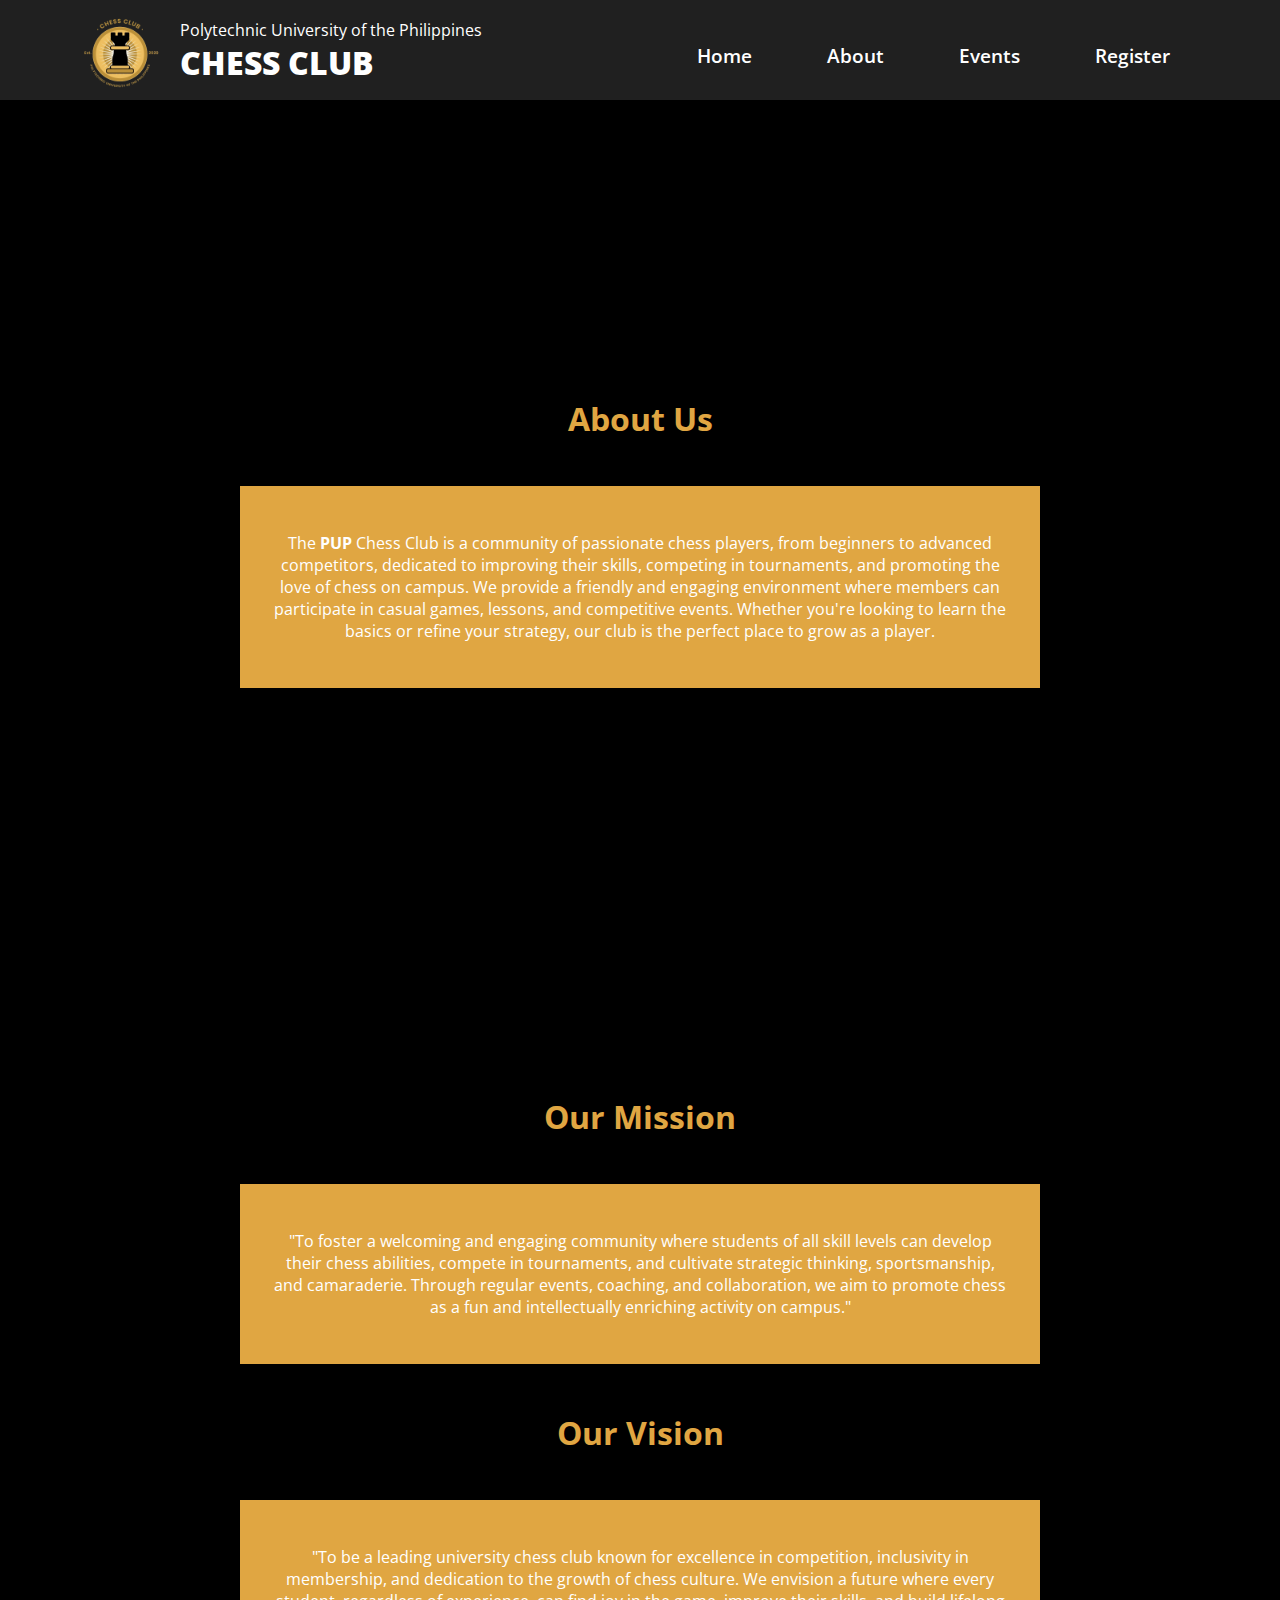
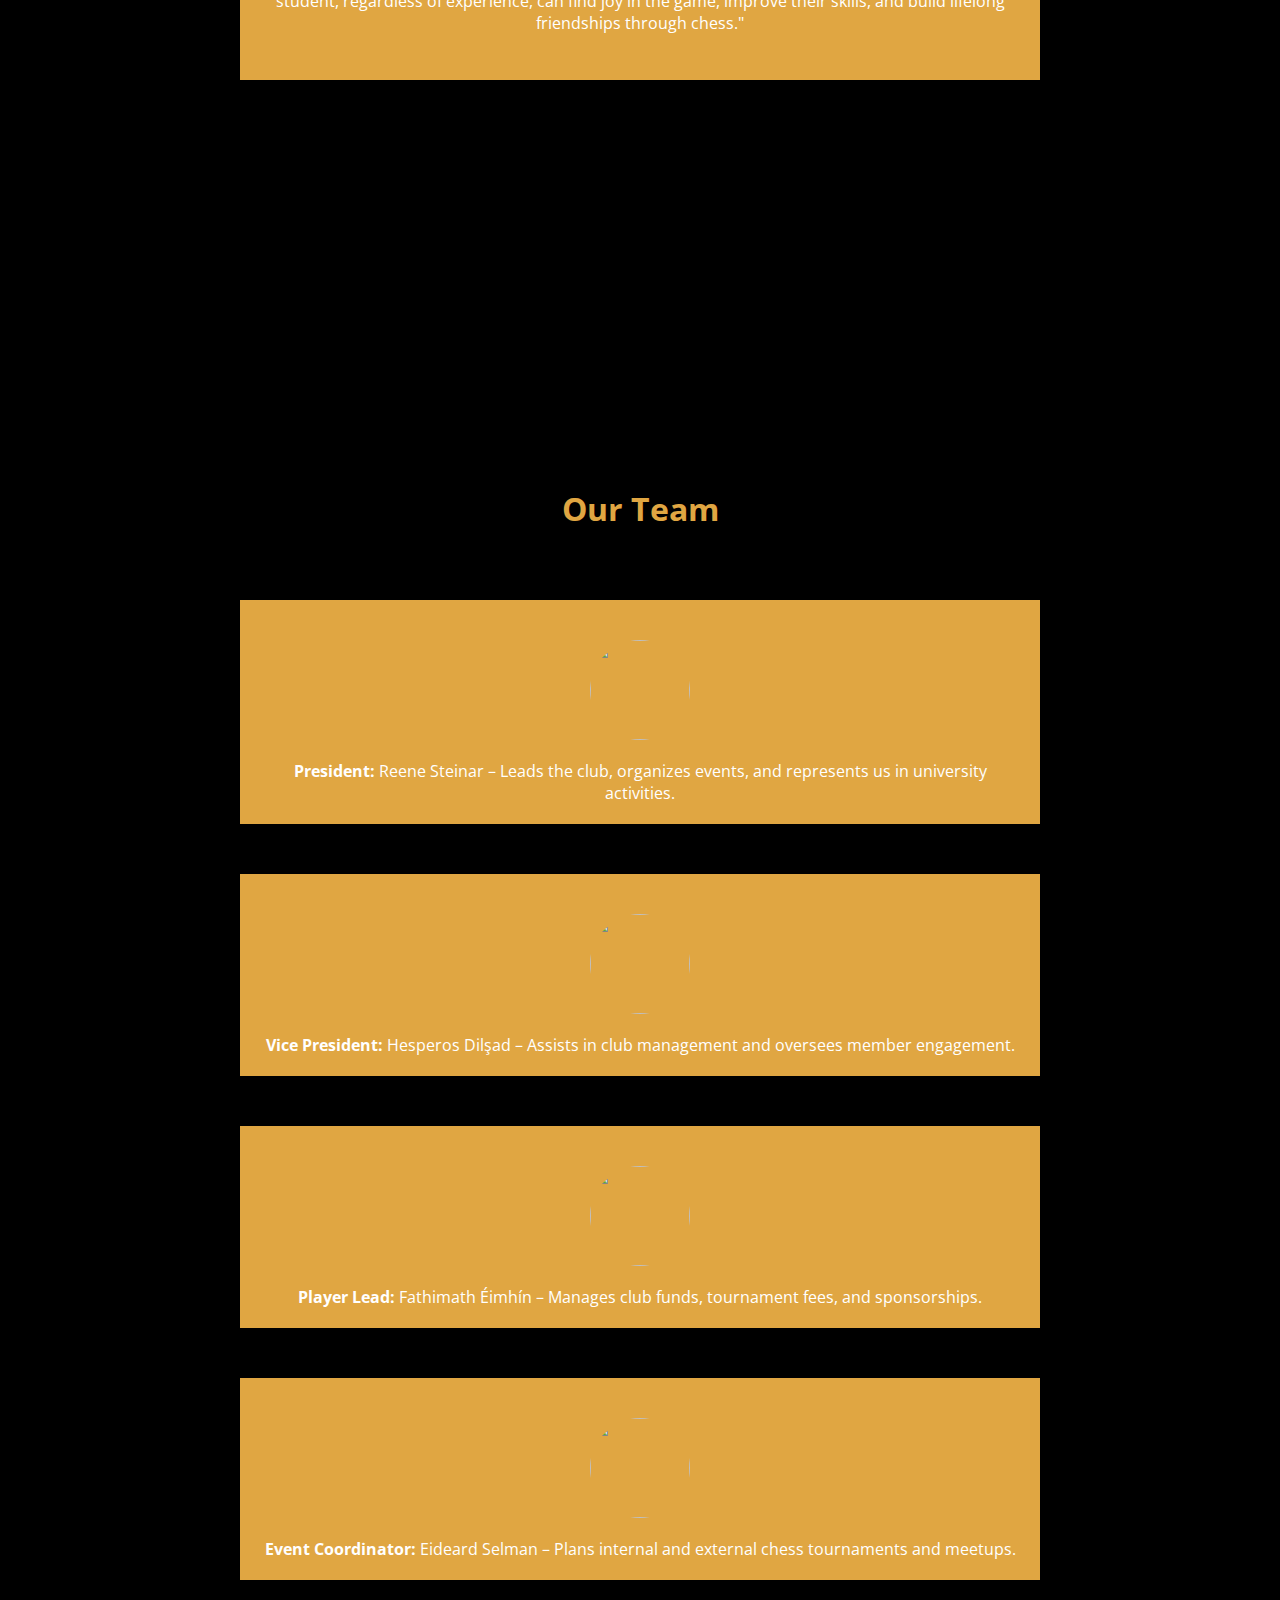
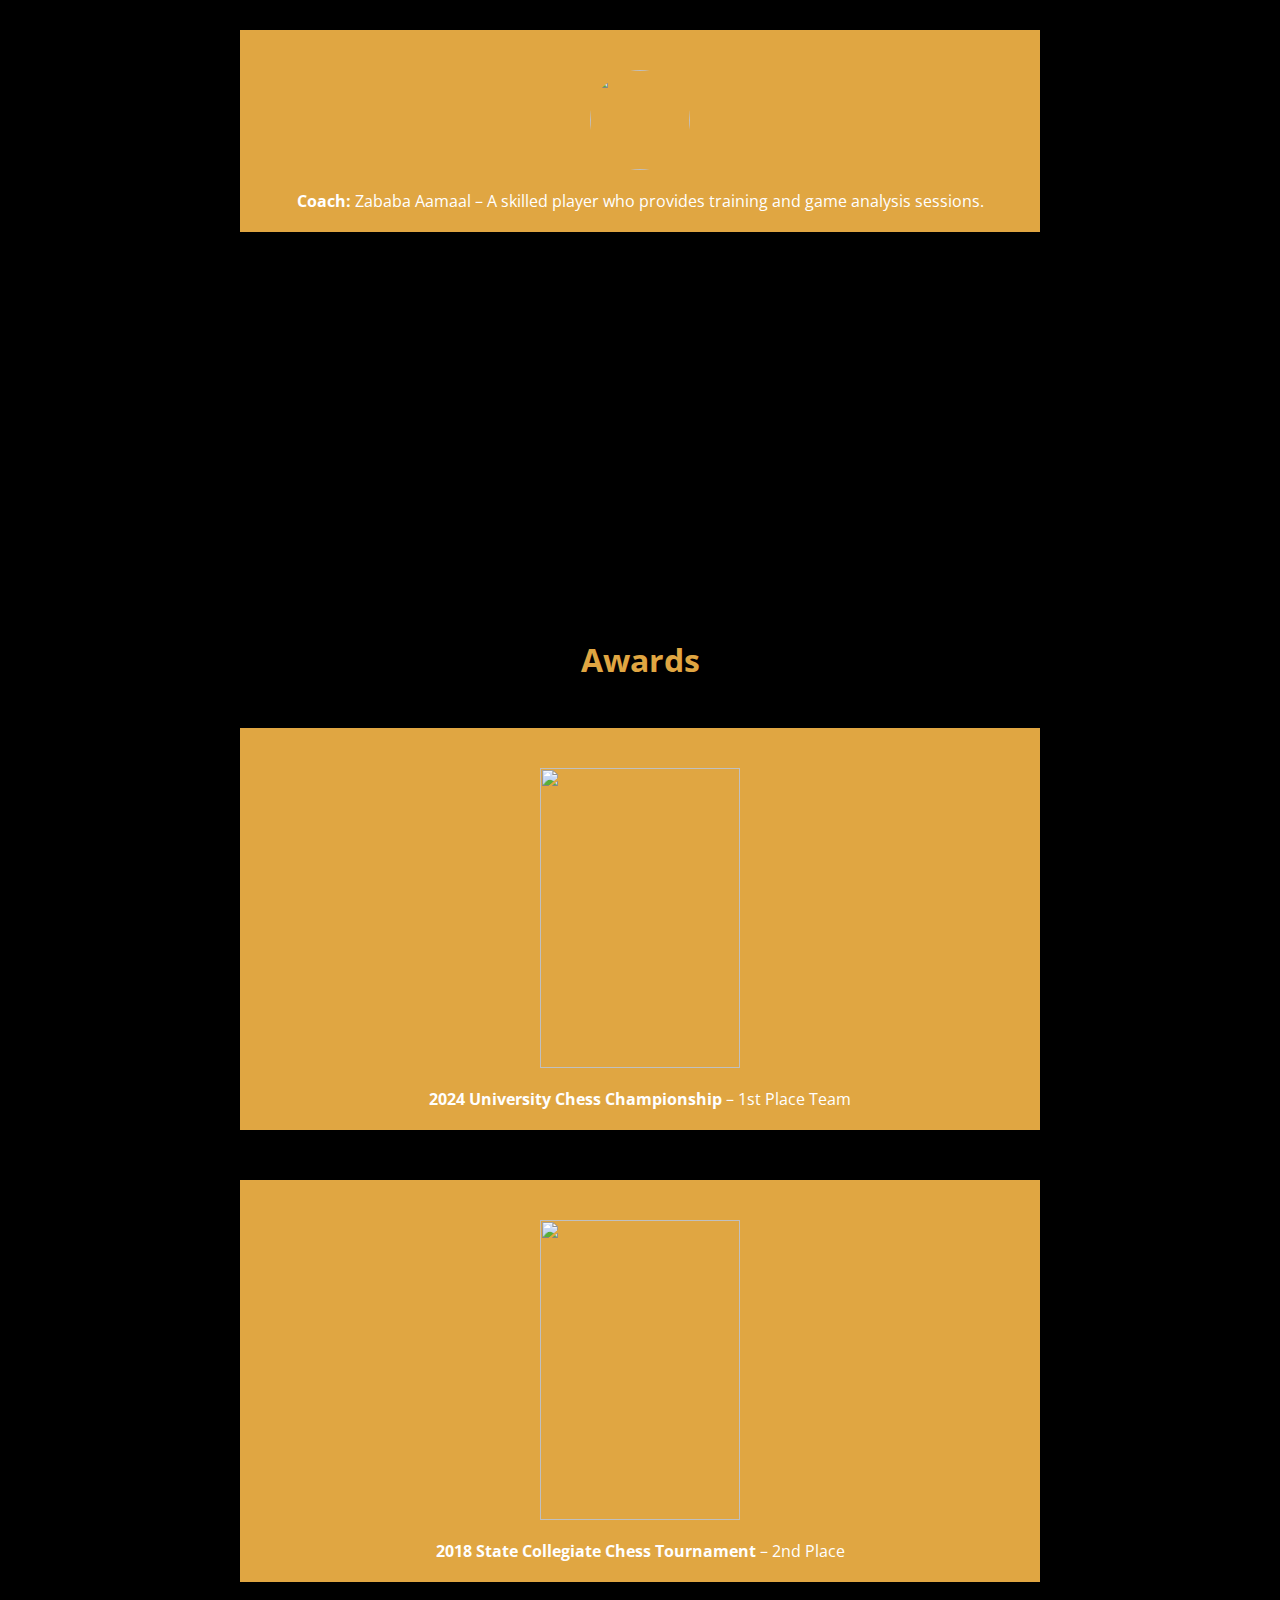
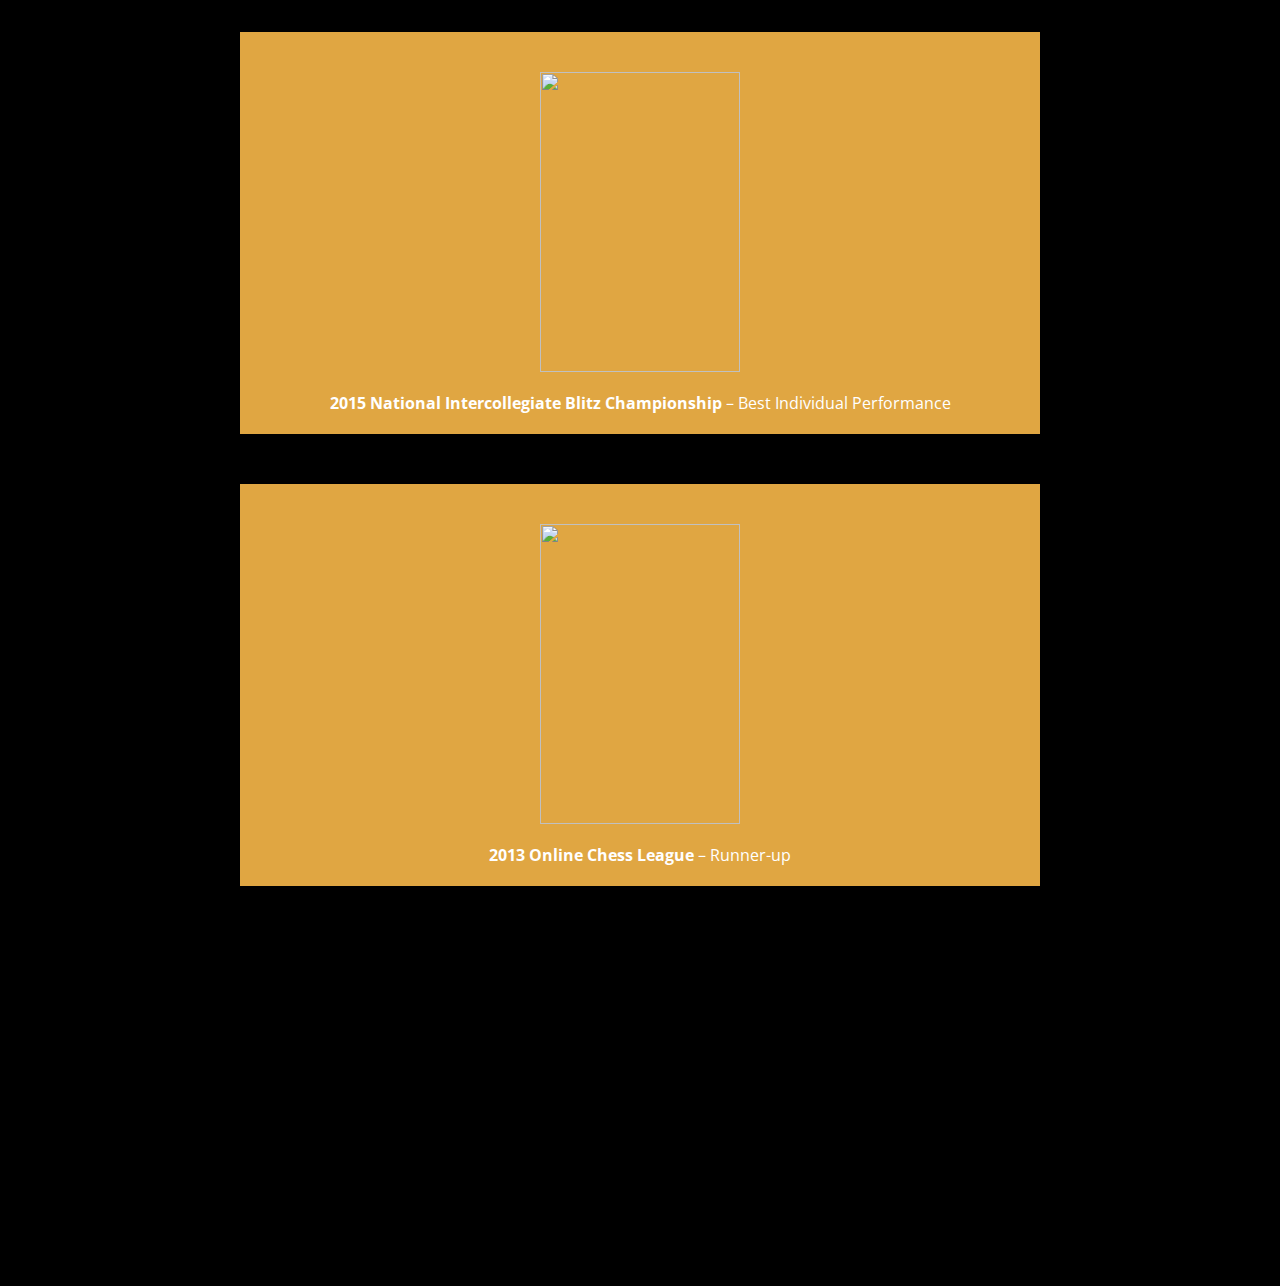
==== about.html @ 82fe2988 "Merge pull request #5 from Viadsss/wendel-edit-about-style" ====
<!DOCTYPE html>
<html lang="en">
  <head>
    <meta charset="UTF-8" />
    <meta name="viewport" content="width=device-width, initial-scale=1.0" />

    <title>About | PUP Chess Club</title>
    <link rel="icon" href="/assets/imgs/chess-logo-icon.png" type="image/png" />
    <link rel="preconnect" href="https://fonts.googleapis.com" />
    <link rel="preconnect" href="https://fonts.gstatic.com" crossorigin />
    <link
      href="https://fonts.googleapis.com/css2?family=Open+Sans:ital,wght@0,300..800;1,300..800&display=swap"
      rel="stylesheet"
    />

    <style>
      header {
        position: fixed;
        display: flex;
        justify-content: space-between;
        align-items: center;
        color: white;
        top: 0;
        left: 0;
        width: 100%;
        padding: 20px;
        z-index: 10;
      }
      nav {
        display: flex;
        padding-right: 100px;
        padding-left: 100px;
        padding-top: 10px;
      }
      nav ul {
        list-style-type: none;
        padding: 0;
        display: flex;
        gap: 15px;
        font-weight: 600;
        font-size: 1.2rem;
      }
      nav ul li {
        display: inline;
        padding-left: 30px;
        padding-right: 30px;
      }
      header a,
      footer a {
        color: white;
        text-decoration: none;
      }
      body {
        font-family: "Open Sans", sans-serif;
        background-color: #000000;
        margin: 0;
        padding: 0;
      }
      main {
        text-align: center;
        padding: 20px;
        background-color: #000000;
        color: white;
      }
      #textdiv {
        padding: 30px;
        background-color: #e0a642;
      }
      #persondiv {
        background-color: #e0a642;
        padding: 20px;
        margin-top: 50px;
      }
      #awardtextdiv {
        margin-bottom: 50px;
        background-color: #e0a642;
        padding: 20px;
      }
      #about,
      #mission-vision,
      #our-team,
      #awards {
        display: inline-block;
        width: 80%;
        max-width: 800px;
        padding: 30px;
      }
      h2 {
        padding: 20px;
        color: #e0a642;
        font-size: 2em;
      }
    </style>
  </head>
  <body>
    <header style="background-color: #202020; height: 60px">
      <div style="display: flex; padding: 50px; margin-top: 8px">
        <img
          src="assets/imgs/chess-logo-icon.png"
          alt="page logo icon"
          width="100"
          height="100"
        />
        <div style="padding-left: 10px">
          <p style="margin-bottom: 0%">
            Polytechnic University of the Philippines
          </p>
          <h1 style="font-weight: 1000; margin-top: 0%">CHESS CLUB</h1>
        </div>
      </div>
      <nav>
        <ul>
          <li><a href="index.html">Home</a></li>
          <li><a href="about.html">About</a></li>
          <li><a href="events.html">Events</a></li>
          <li><a href="registration.html">Register</a></li>
        </ul>
      </nav>
    </header>

    <main>
      <div style="height: 300px"></div>

      <section id="about">
        <h2 style="padding: 20px; color: #e0a642; font-size: 2em">About Us</h2>

        <div id="textdiv">
          <p>
            The <strong>PUP</strong> Chess Club is a community of passionate
            chess players, from beginners to advanced competitors, dedicated to
            improving their skills, competing in tournaments, and promoting the
            love of chess on campus. We provide a friendly and engaging
            environment where members can participate in casual games, lessons,
            and competitive events. Whether you're looking to learn the basics
            or refine your strategy, our club is the perfect place to grow as a
            player.
          </p>
        </div>
      </section>

      <div style="height: 300px"></div>

      <section id="mission-vision">
        <h2>Our Mission</h2>

        <div id="textdiv">
          <p>
            "To foster a welcoming and engaging community where students of all
            skill levels can develop their chess abilities, compete in
            tournaments, and cultivate strategic thinking, sportsmanship, and
            camaraderie. Through regular events, coaching, and collaboration, we
            aim to promote chess as a fun and intellectually enriching activity
            on campus."
          </p>
        </div>

        <h2>Our Vision</h2>

        <div id="textdiv">
          <p>
            "To be a leading university chess club known for excellence in
            competition, inclusivity in membership, and dedication to the growth
            of chess culture. We envision a future where every student,
            regardless of experience, can find joy in the game, improve their
            skills, and build lifelong friendships through chess."
          </p>
        </div>
      </section>

      <div style="height: 300px"></div>

      <section id="our-team">
        <h2>Our Team</h2>

        <div id="persondiv">
          <img
            src="https://fastly.picsum.photos/id/99/200/200.jpg?hmac=vq3pNOfn_v1G2zEti608wHsYMUI6PYfGzCo-1WLZZ68"
            alt=""
            width="100"
            height="100"
            style="margin-top: 20px; margin-bottom: 20px; border-radius: 50%"
          /><br />
          <strong>President:</strong> Reene Steinar – Leads the club, organizes
          events, and represents us in university activities.<br />
        </div>

        <div id="persondiv">
          <img
            src="https://fastly.picsum.photos/id/810/200/200.jpg?hmac=h-LObTvlGPc-9CHrUTHemskWMBEOjqEWQejDQV2zvg4"
            alt=""
            width="100"
            height="100"
            style="margin-top: 20px; margin-bottom: 20px; border-radius: 50%"
          /><br />
          <strong>Vice President:</strong> Hesperos Dilşad – Assists in club
          management and oversees member engagement.<br />
        </div>

        <div id="persondiv">
          <img
            src="https://fastly.picsum.photos/id/572/200/200.jpg?hmac=YFsNUCQc2Dfz_5O0HY8HmDfquz04XrdcpJ0P4Z7plRY"
            alt=""
            width="100"
            height="100"
            style="margin-top: 20px; margin-bottom: 20px; border-radius: 50%"
          /><br />
          <strong>Player Lead:</strong> Fathimath Éimhín – Manages club funds,
          tournament fees, and sponsorships.<br />
        </div>

        <div id="persondiv">
          <img
            src="https://fastly.picsum.photos/id/802/200/200.jpg?hmac=alfo3M8Ps4XWmFJGIwuzLUqOrwxqkE5_f65vCtk6_Iw"
            alt=""
            width="100"
            height="100"
            style="margin-top: 20px; margin-bottom: 20px; border-radius: 50%"
          /><br />
          <strong>Event Coordinator:</strong> Eideard Selman – Plans internal
          and external chess tournaments and meetups.<br />
        </div>

        <div id="persondiv">
          <img
            src="https://fastly.picsum.photos/id/770/200/200.jpg?hmac=QFpEnsRd_HVWziMxXltLr7icjRJhyhL7vsBAwyXrotA"
            alt=""
            width="100"
            height="100"
            style="margin-top: 20px; margin-bottom: 20px; border-radius: 50%"
          /><br />
          <strong>Coach:</strong> Zababa Aamaal – A skilled player who provides
          training and game analysis sessions.
        </div>
      </section>

      <div style="height: 300px"></div>

      <section id="awards">
        <h2>Awards</h2>

        <div id="awardtextdiv">
          <img
            src="https://fastly.picsum.photos/id/172/200/300.jpg?hmac=Z5LhQNM9g-UdcCGfryluTaIrxwIaAD_pMo_izKB2nuA"
            alt=""
            width="200"
            height="300"
            style="margin-top: 20px; margin-bottom: 20px"
          /><br />
          <strong>2024 University Chess Championship</strong> – 1st Place Team
        </div>

        <div id="awardtextdiv">
          <img
            src="https://fastly.picsum.photos/id/544/200/300.jpg?hmac=YL3M_fg_84Kqg0EQTvbltmjeGeQetARWPFA5YLn5hS0"
            alt=""
            width="200"
            height="300"
            style="margin-top: 20px; margin-bottom: 20px"
          /><br />
          <strong>2018 State Collegiate Chess Tournament</strong> – 2nd Place
        </div>

        <div id="awardtextdiv">
          <img
            src="https://fastly.picsum.photos/id/55/200/300.jpg?hmac=VjTl-6Y6NNyUWof_G17-KlocVl0QuUoxpir1beSTl8A"
            alt=""
            width="200"
            height="300"
            style="margin-top: 20px; margin-bottom: 20px"
          /><br />
          <strong>2015 National Intercollegiate Blitz Championship</strong> –
          Best Individual Performance
        </div>

        <div id="awardtextdiv">
          <img
            src="https://fastly.picsum.photos/id/940/200/300.jpg?hmac=H13hOo0ZH4iX7fShH_p1dNg8gyZKXZIUNFfR74kIO7k"
            alt=""
            width="200"
            height="300"
            style="margin-top: 20px; margin-bottom: 20px"
          /><br />
          <strong>2013 Online Chess League</strong> – Runner-up
        </div>
      </section>

      <div style="height: 300px"></div>
    </main>

    <footer></footer>
    <!-- empty footer -->
  </body>
</html>
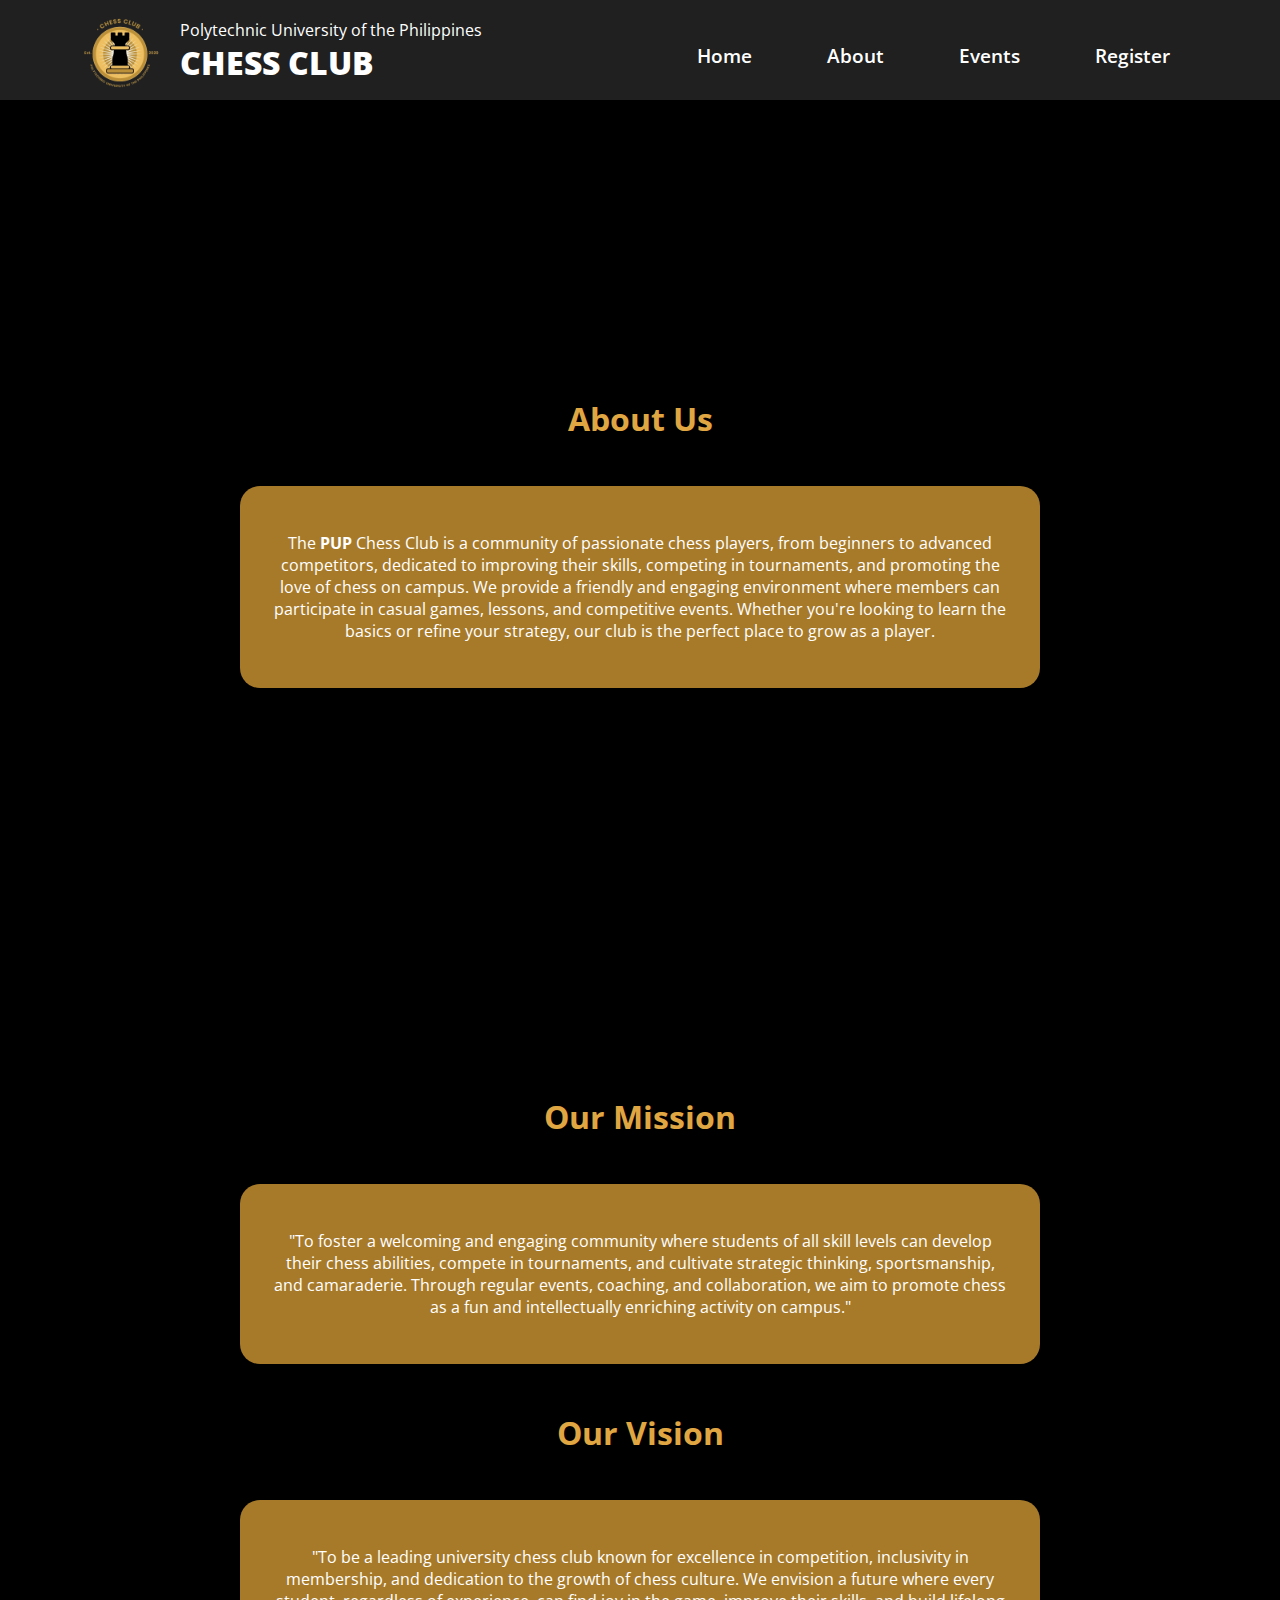
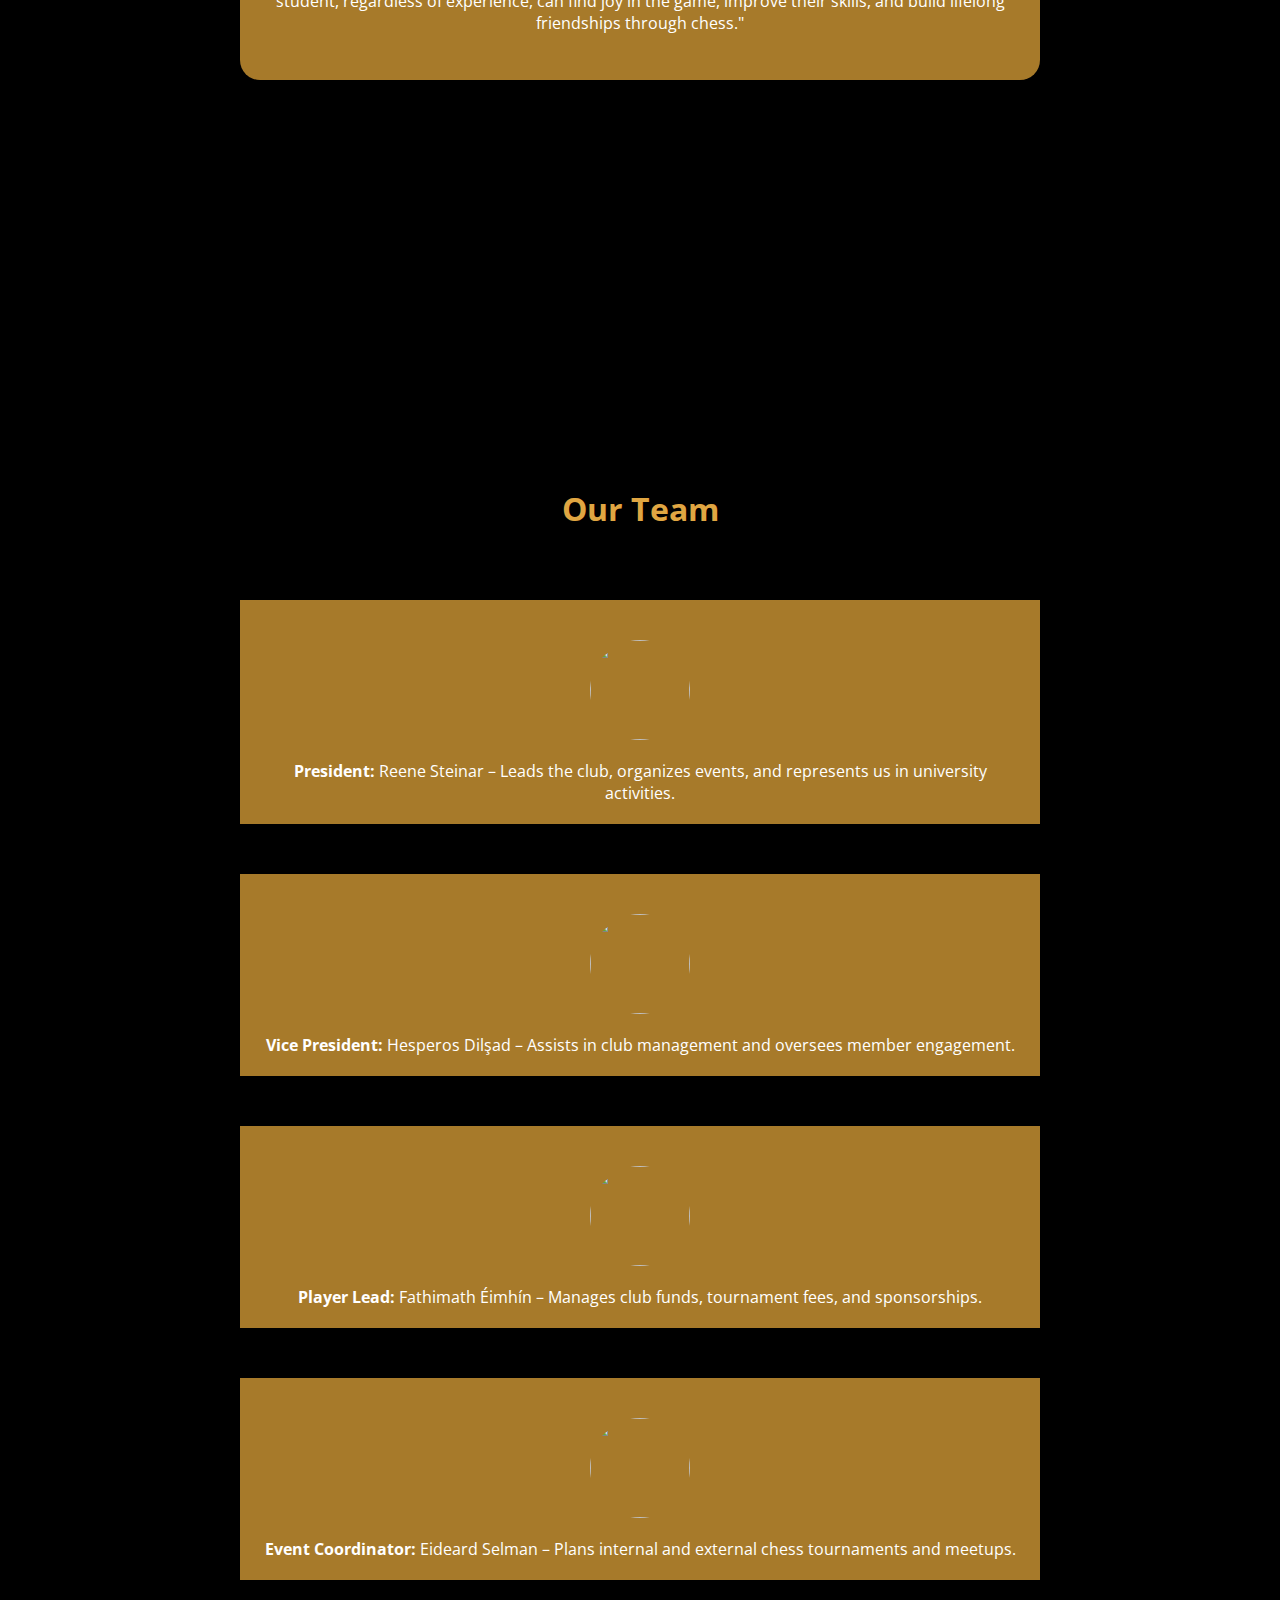
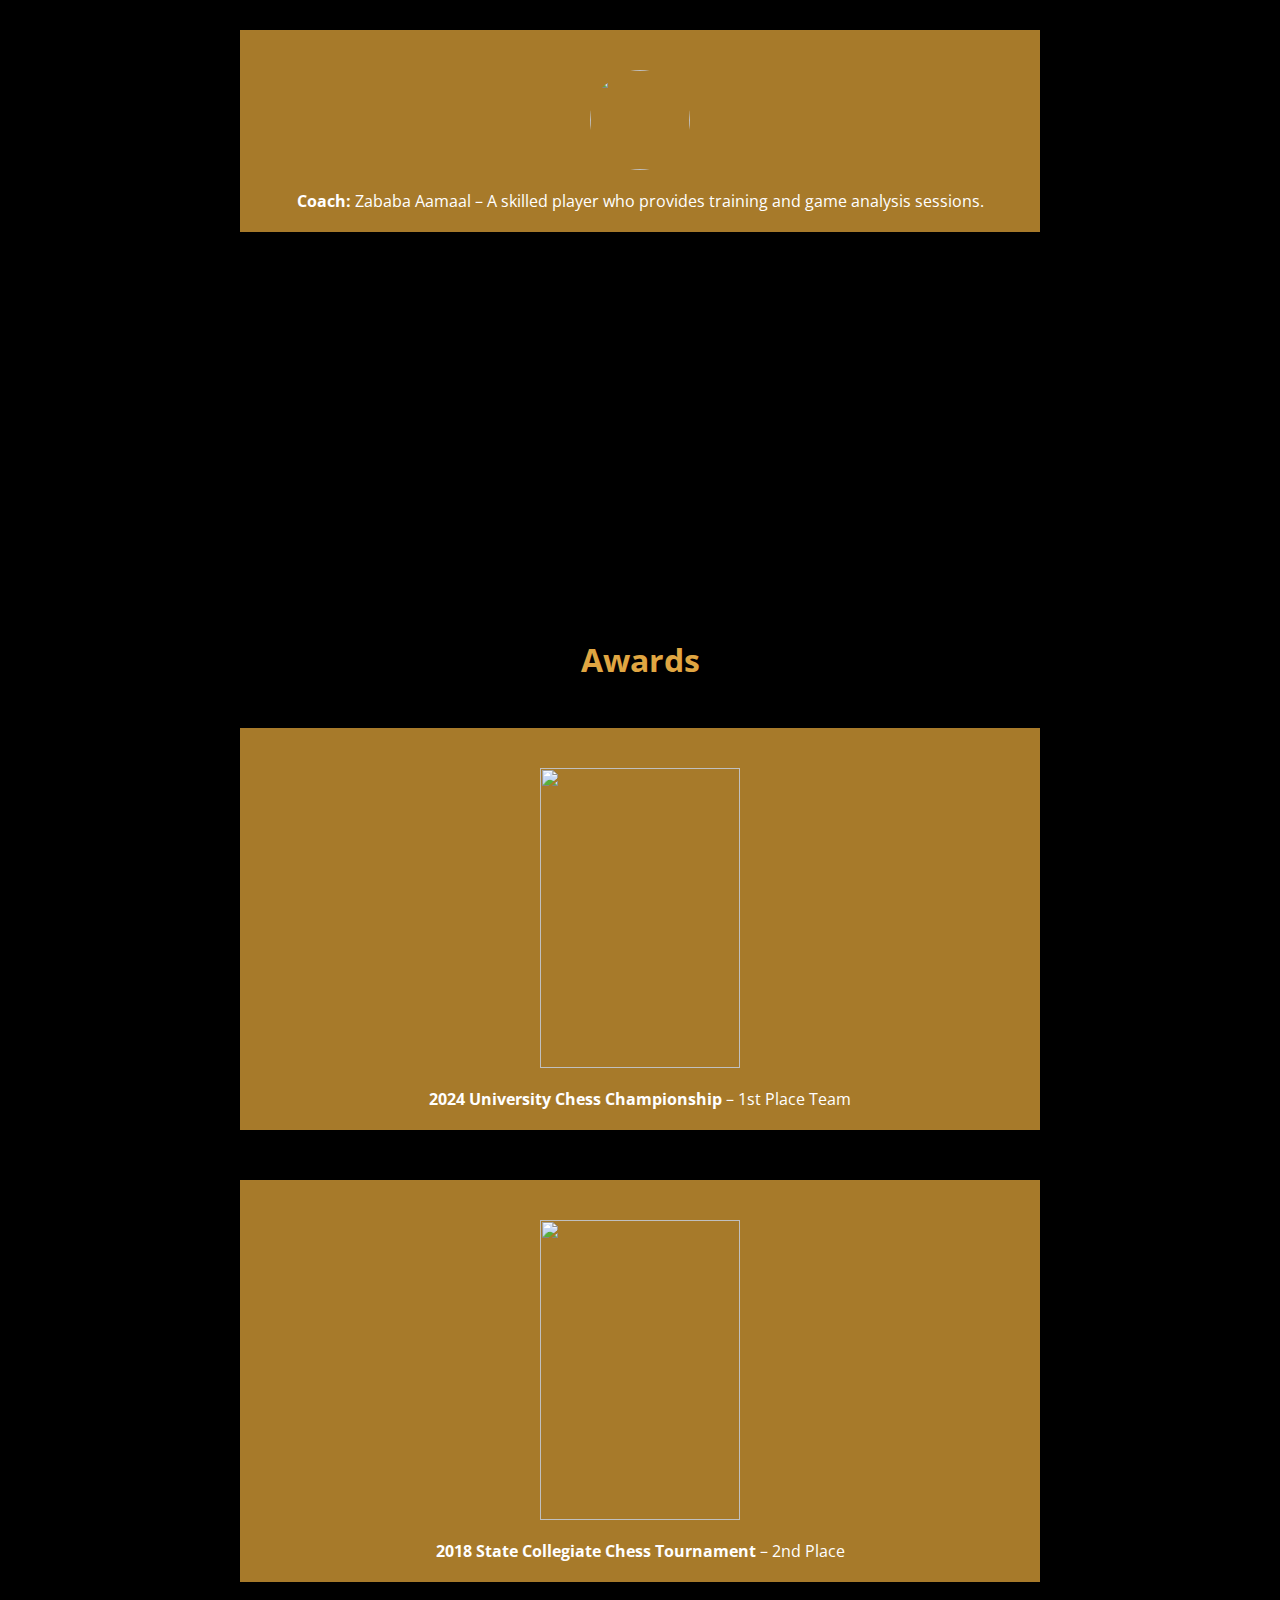
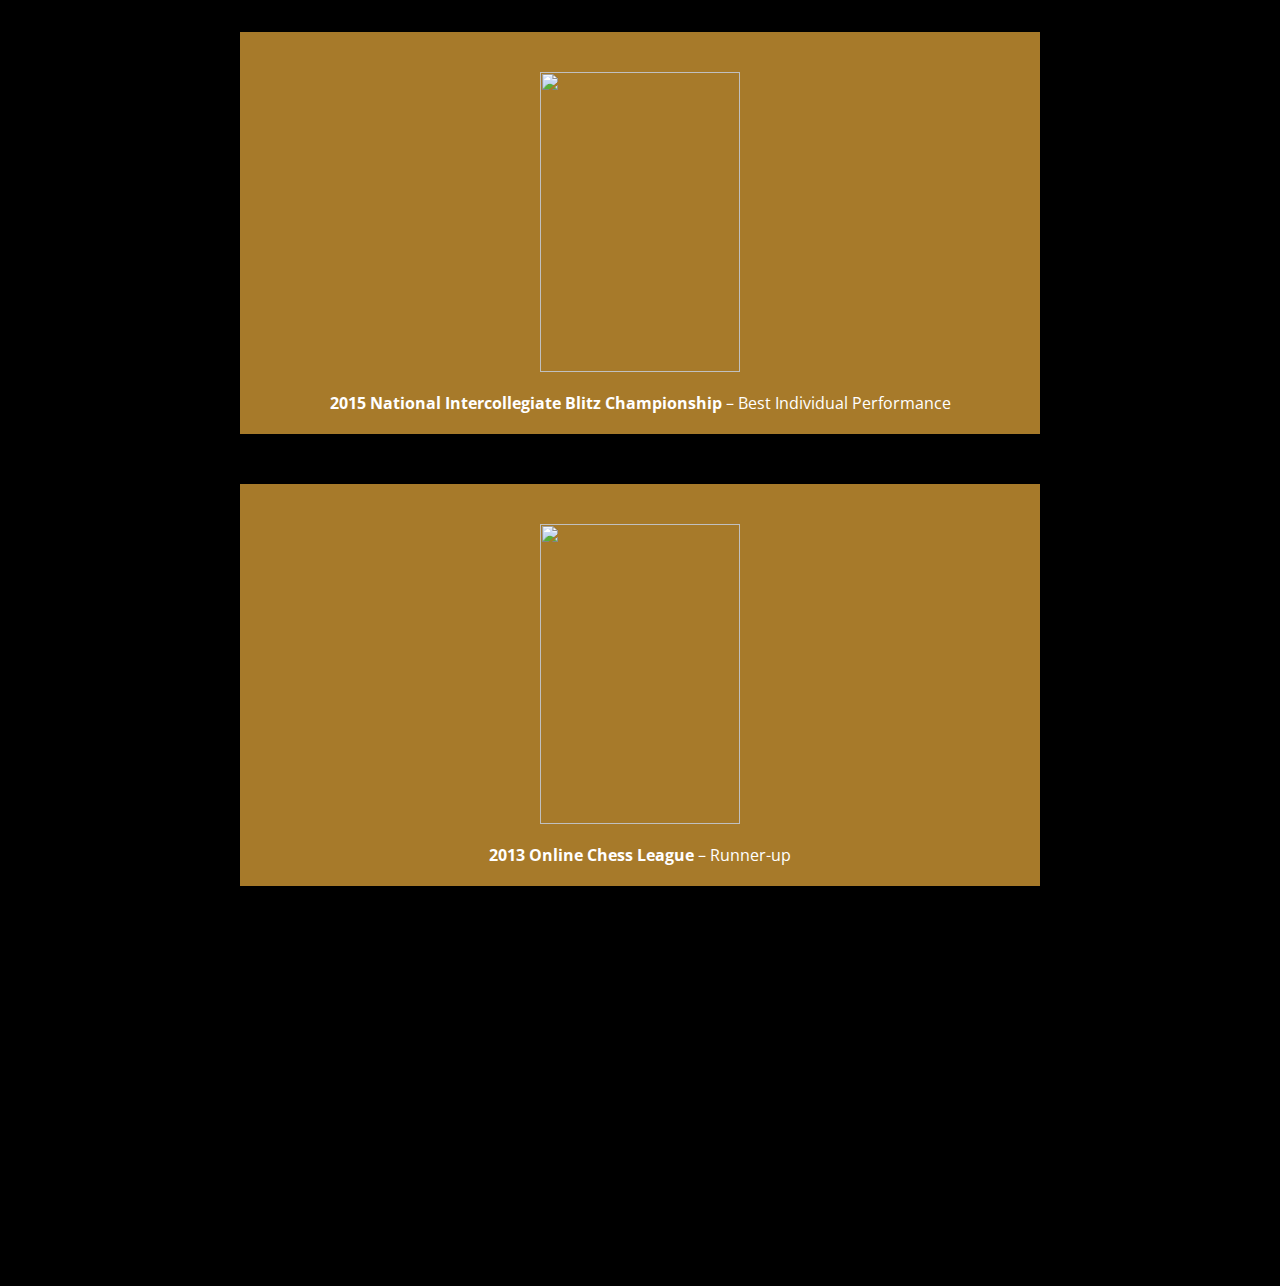
==== commit db587065: "refractor: change color of text background in about.html" ====
--- a/about.html
+++ b/about.html
@@ -64,16 +64,17 @@
       }
       #textdiv {
         padding: 30px;
-        background-color: #e0a642;
+        background-color: #a77a2a;
+        border-radius: 20px;
       }
       #persondiv {
-        background-color: #e0a642;
+        background-color: #a77a2a;
         padding: 20px;
         margin-top: 50px;
       }
       #awardtextdiv {
         margin-bottom: 50px;
-        background-color: #e0a642;
+        background-color: #a77a2a;
         padding: 20px;
       }
       #about,
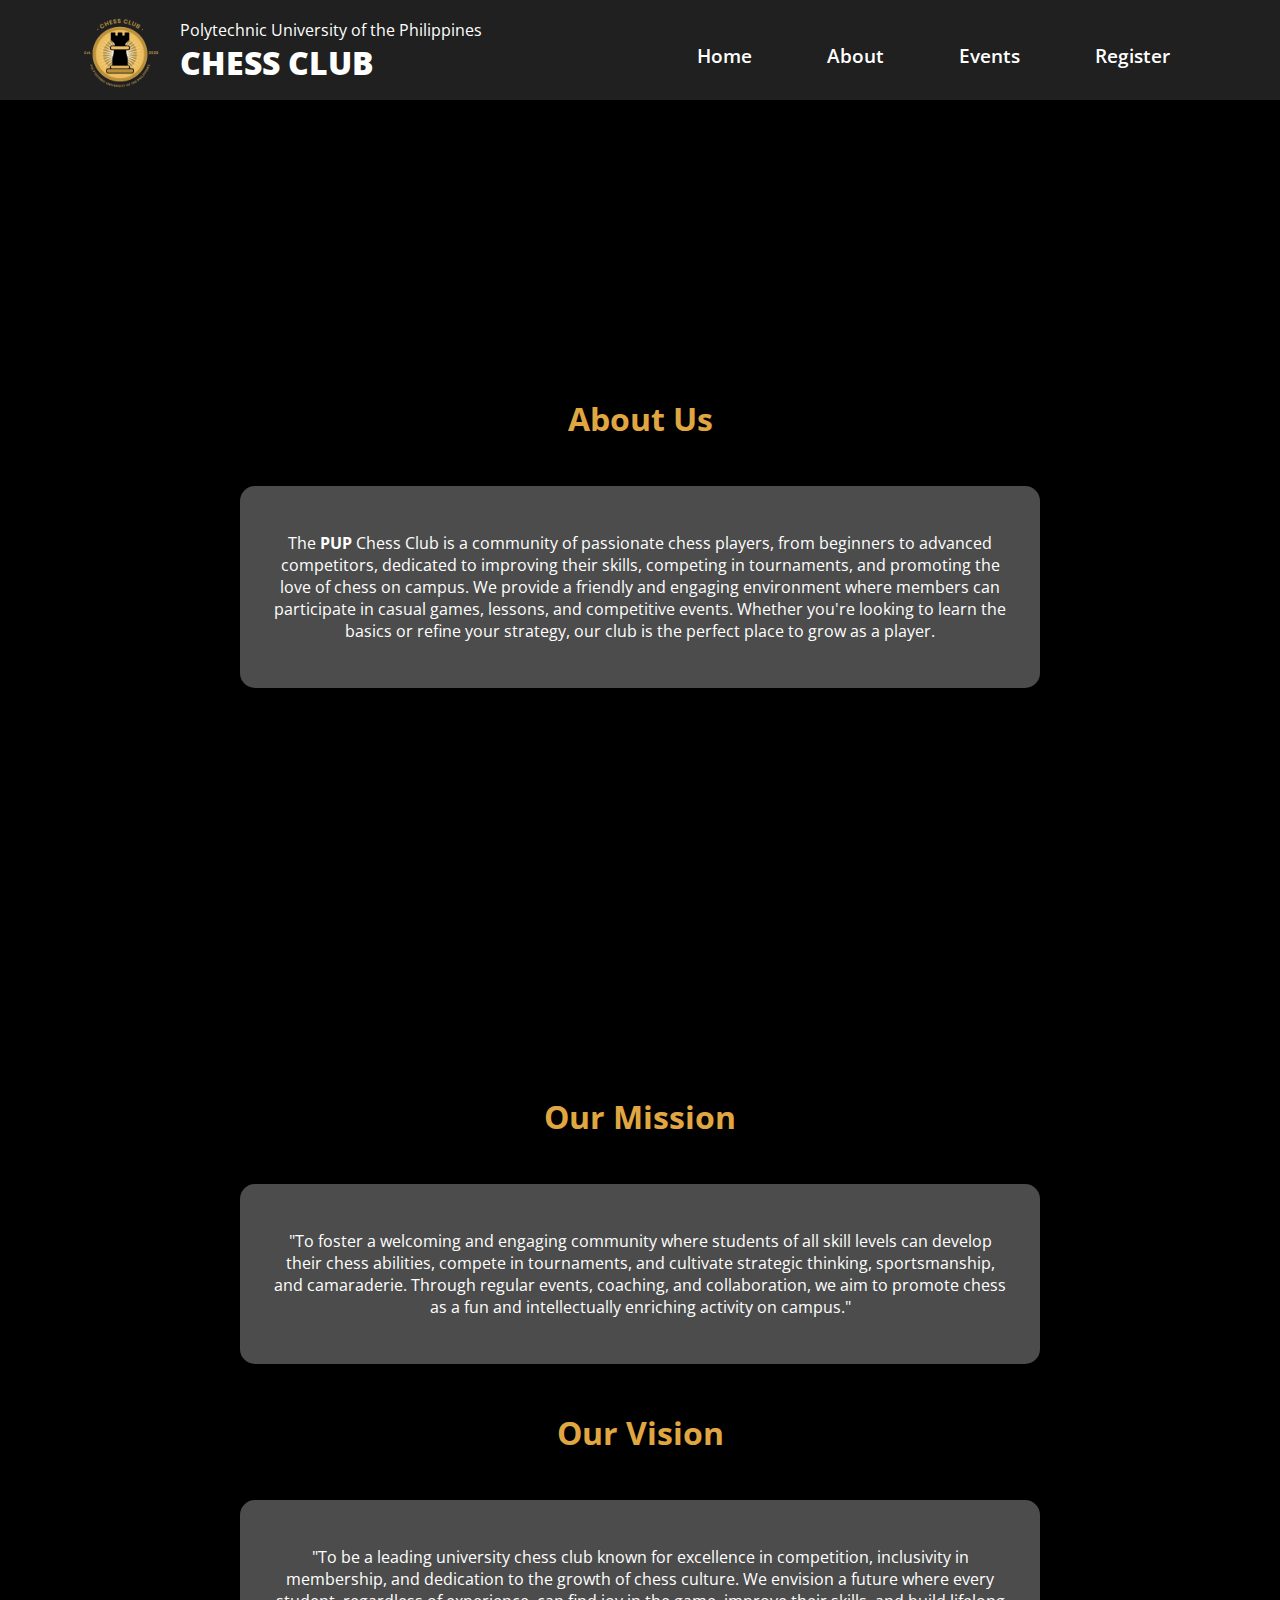
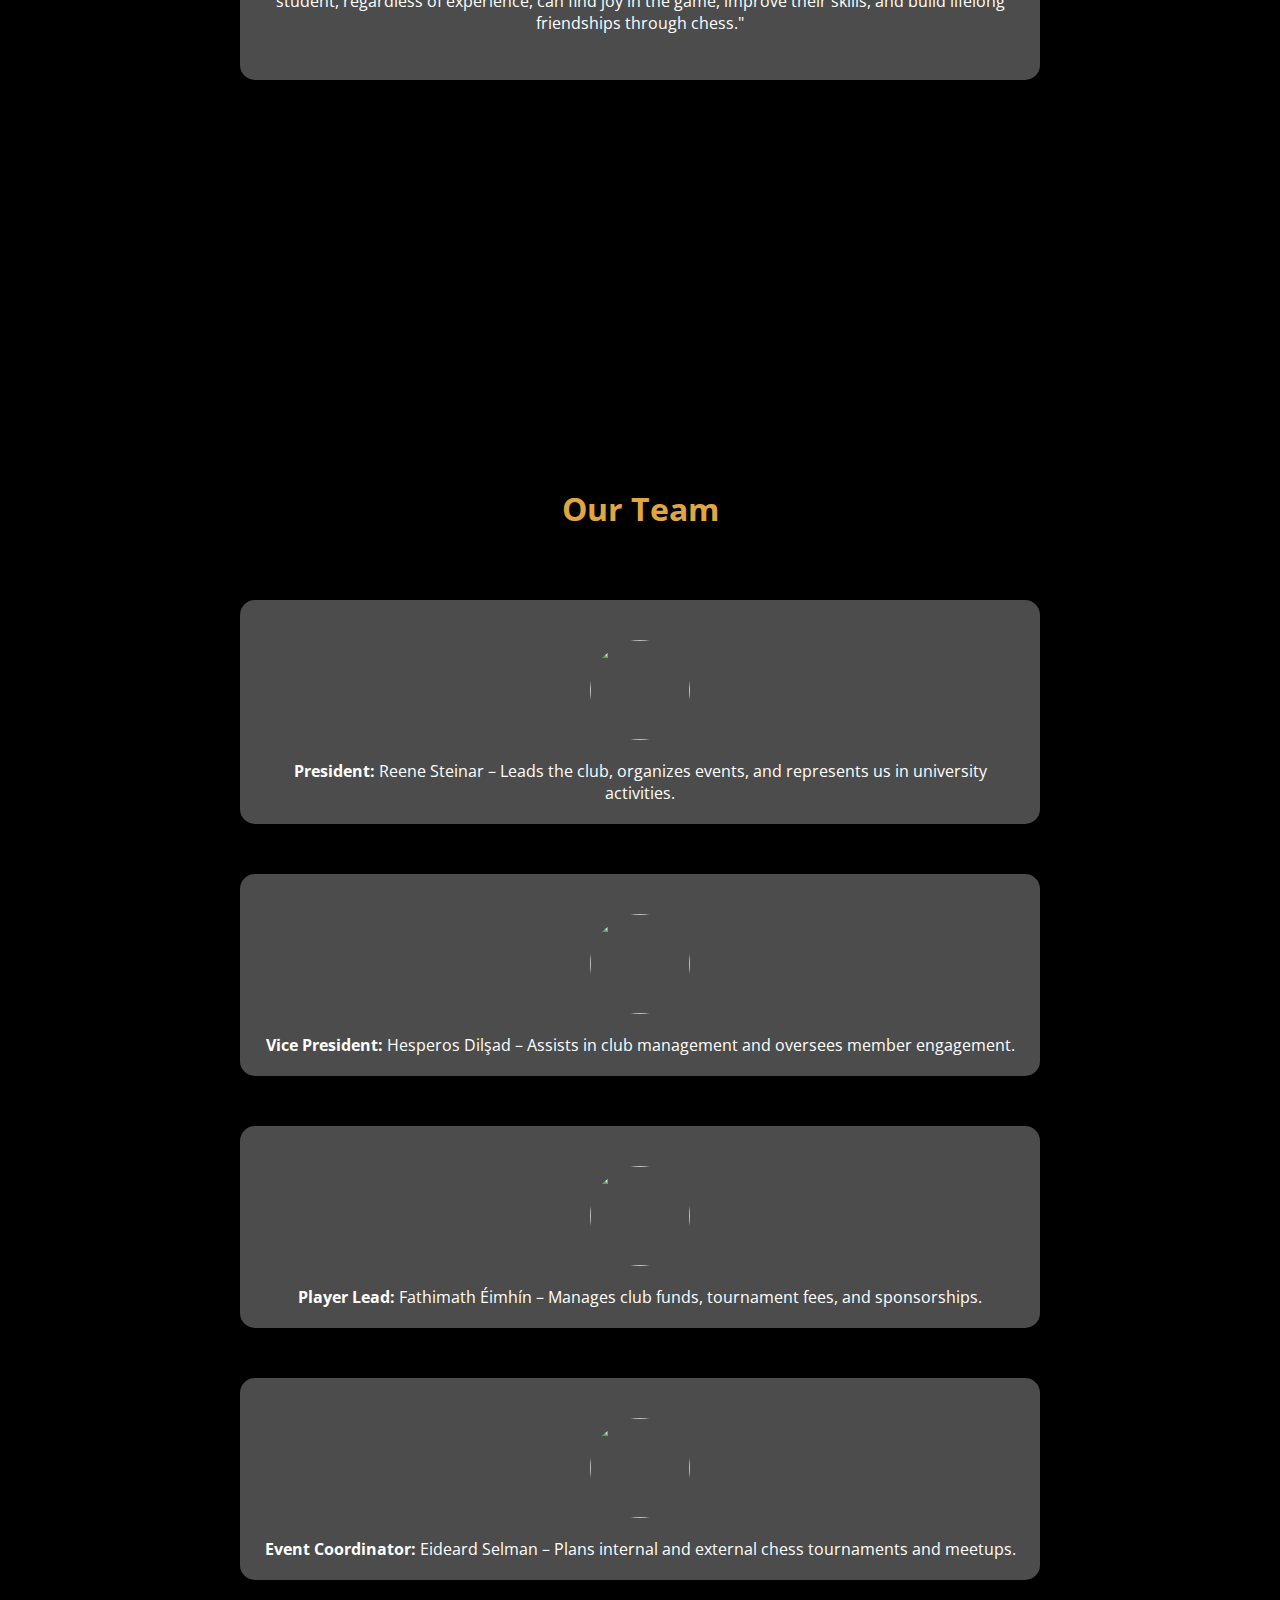
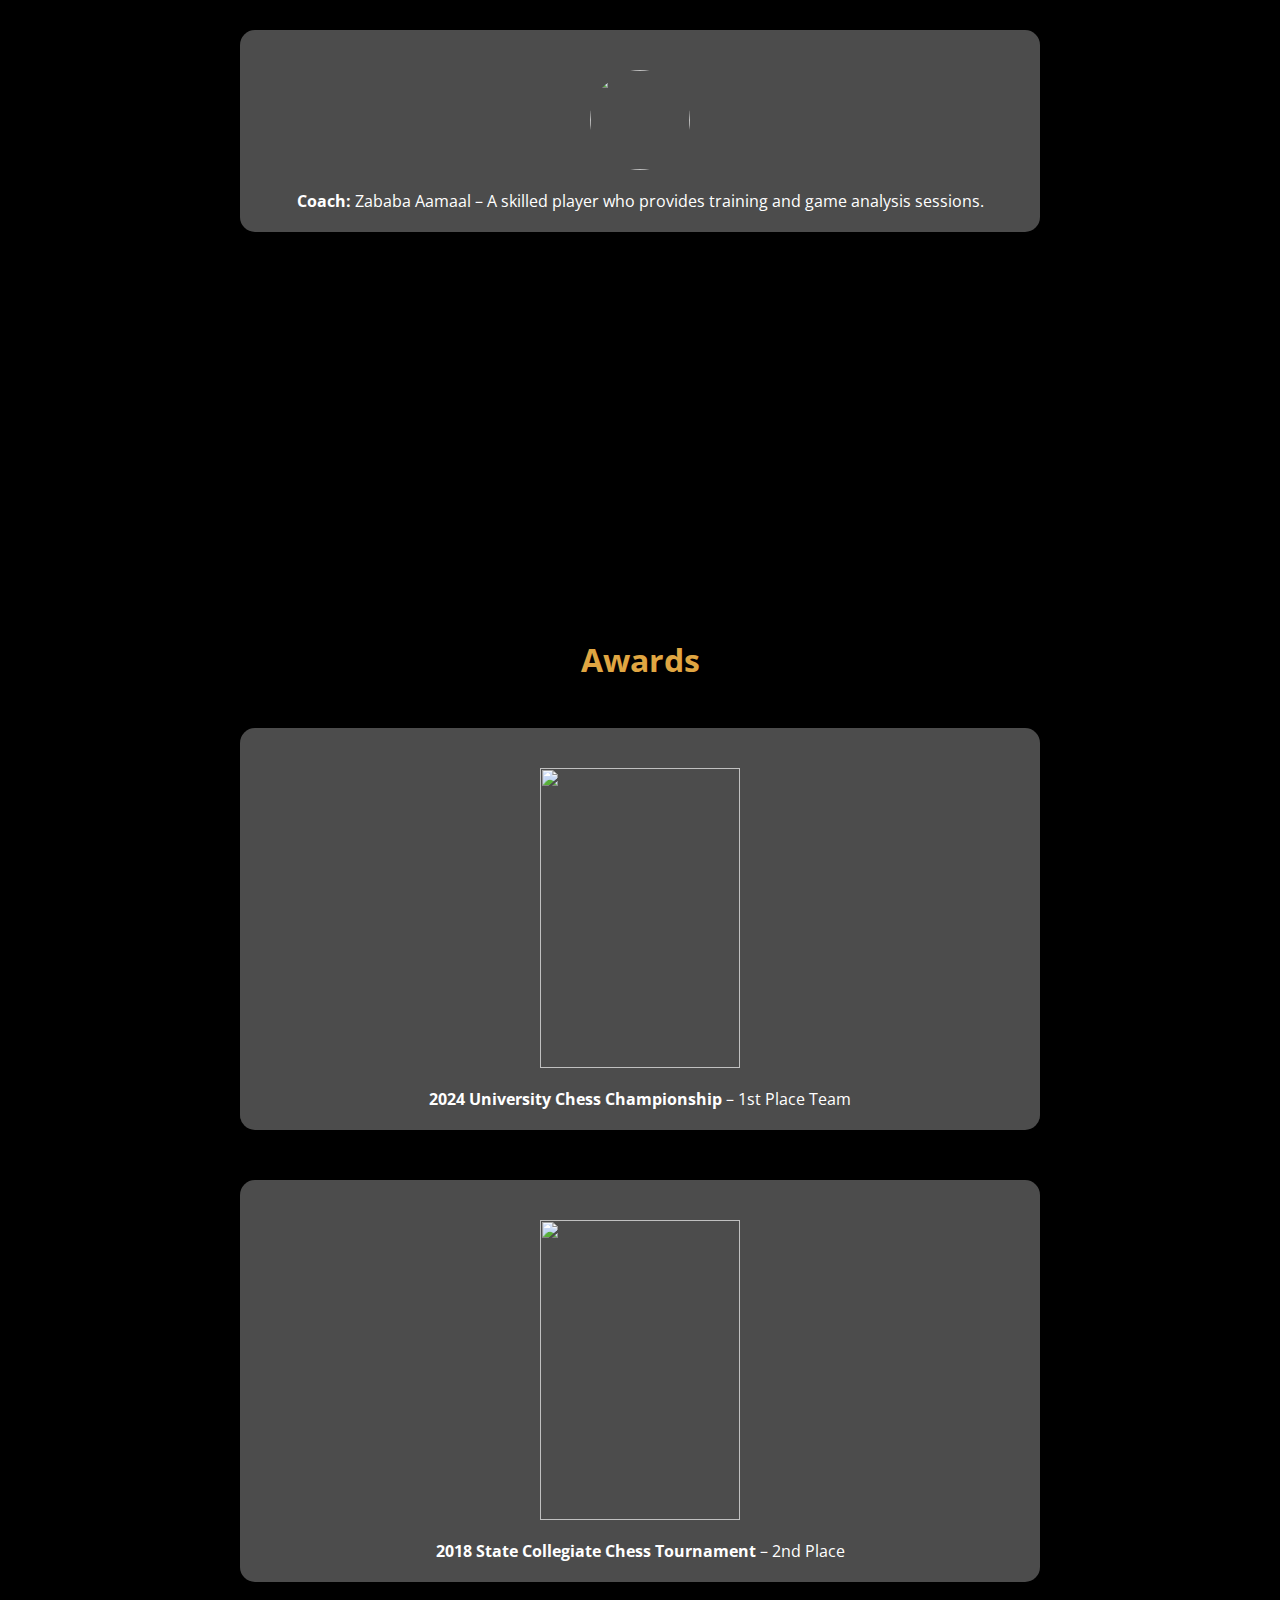
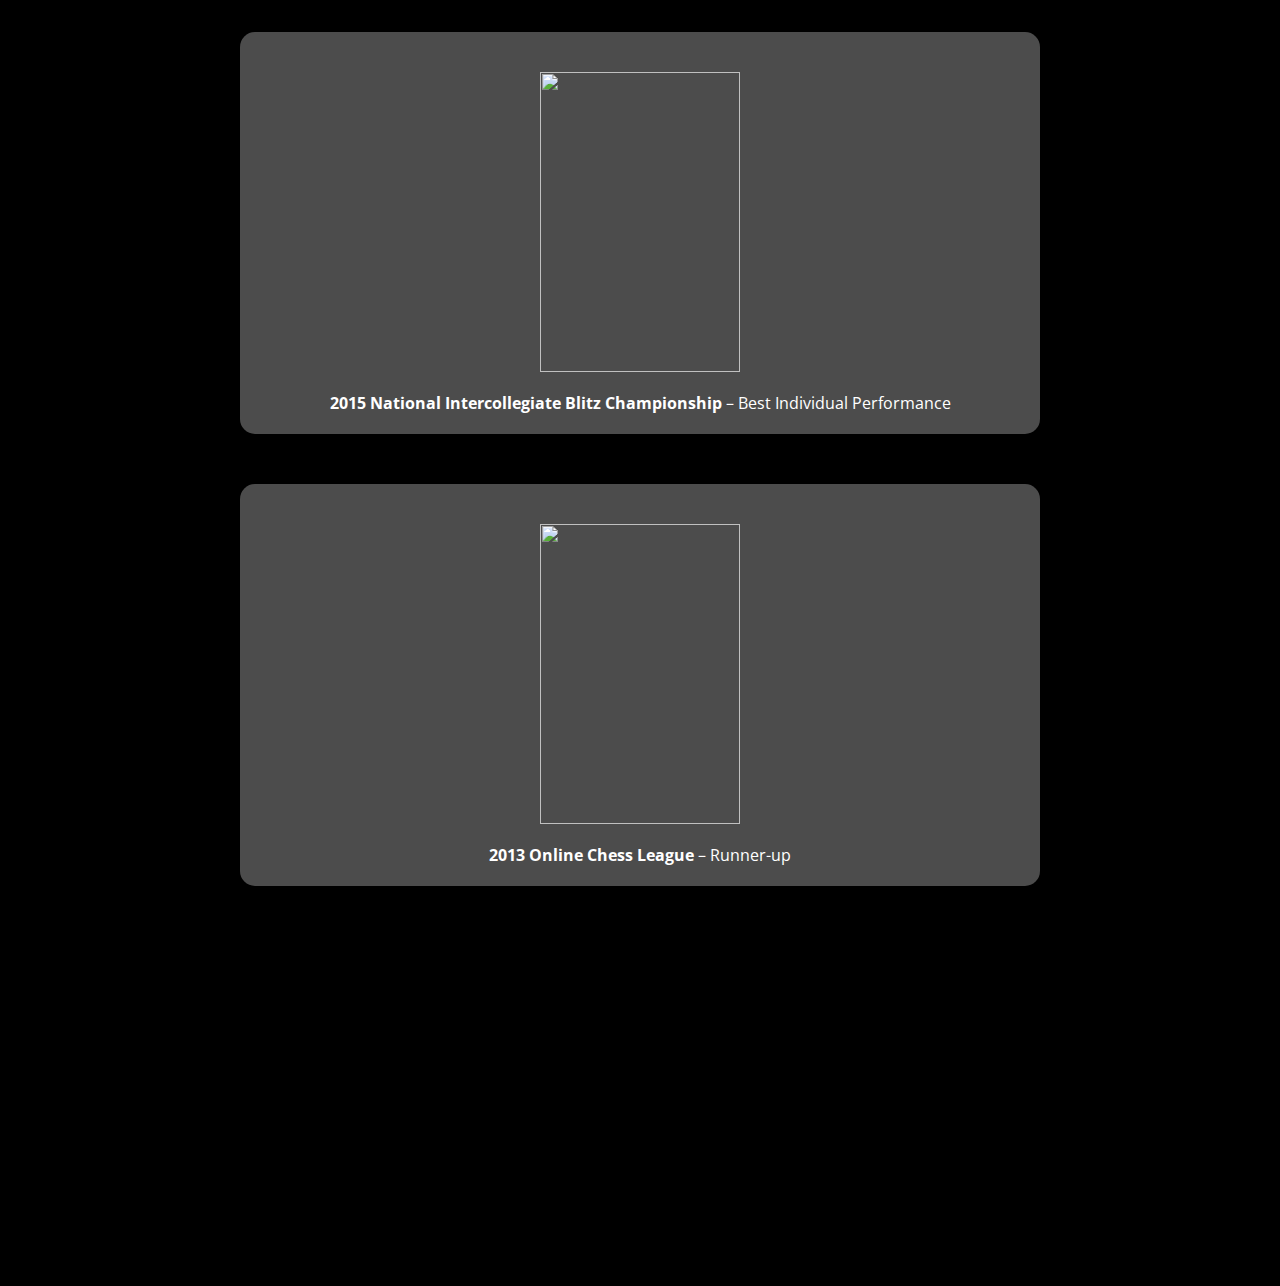
==== commit 01aa06ce: "Update about.html" ====
--- a/about.html
+++ b/about.html
@@ -64,18 +64,20 @@
       }
       #textdiv {
         padding: 30px;
-        background-color: #a77a2a;
-        border-radius: 20px;
+        background-color: #4c4c4c;
+        border-radius: 15px;
       }
       #persondiv {
-        background-color: #a77a2a;
+        background-color: #4c4c4c;
         padding: 20px;
         margin-top: 50px;
+        border-radius: 15px;
       }
       #awardtextdiv {
         margin-bottom: 50px;
-        background-color: #a77a2a;
-        padding: 20px;
+        background-color: #4c4c4c;
+        padding: 20px;
+        border-radius: 15px;
       }
       #about,
       #mission-vision,
@@ -85,6 +87,7 @@
         width: 80%;
         max-width: 800px;
         padding: 30px;
+        border-radius: 15px;
       }
       h2 {
         padding: 20px;
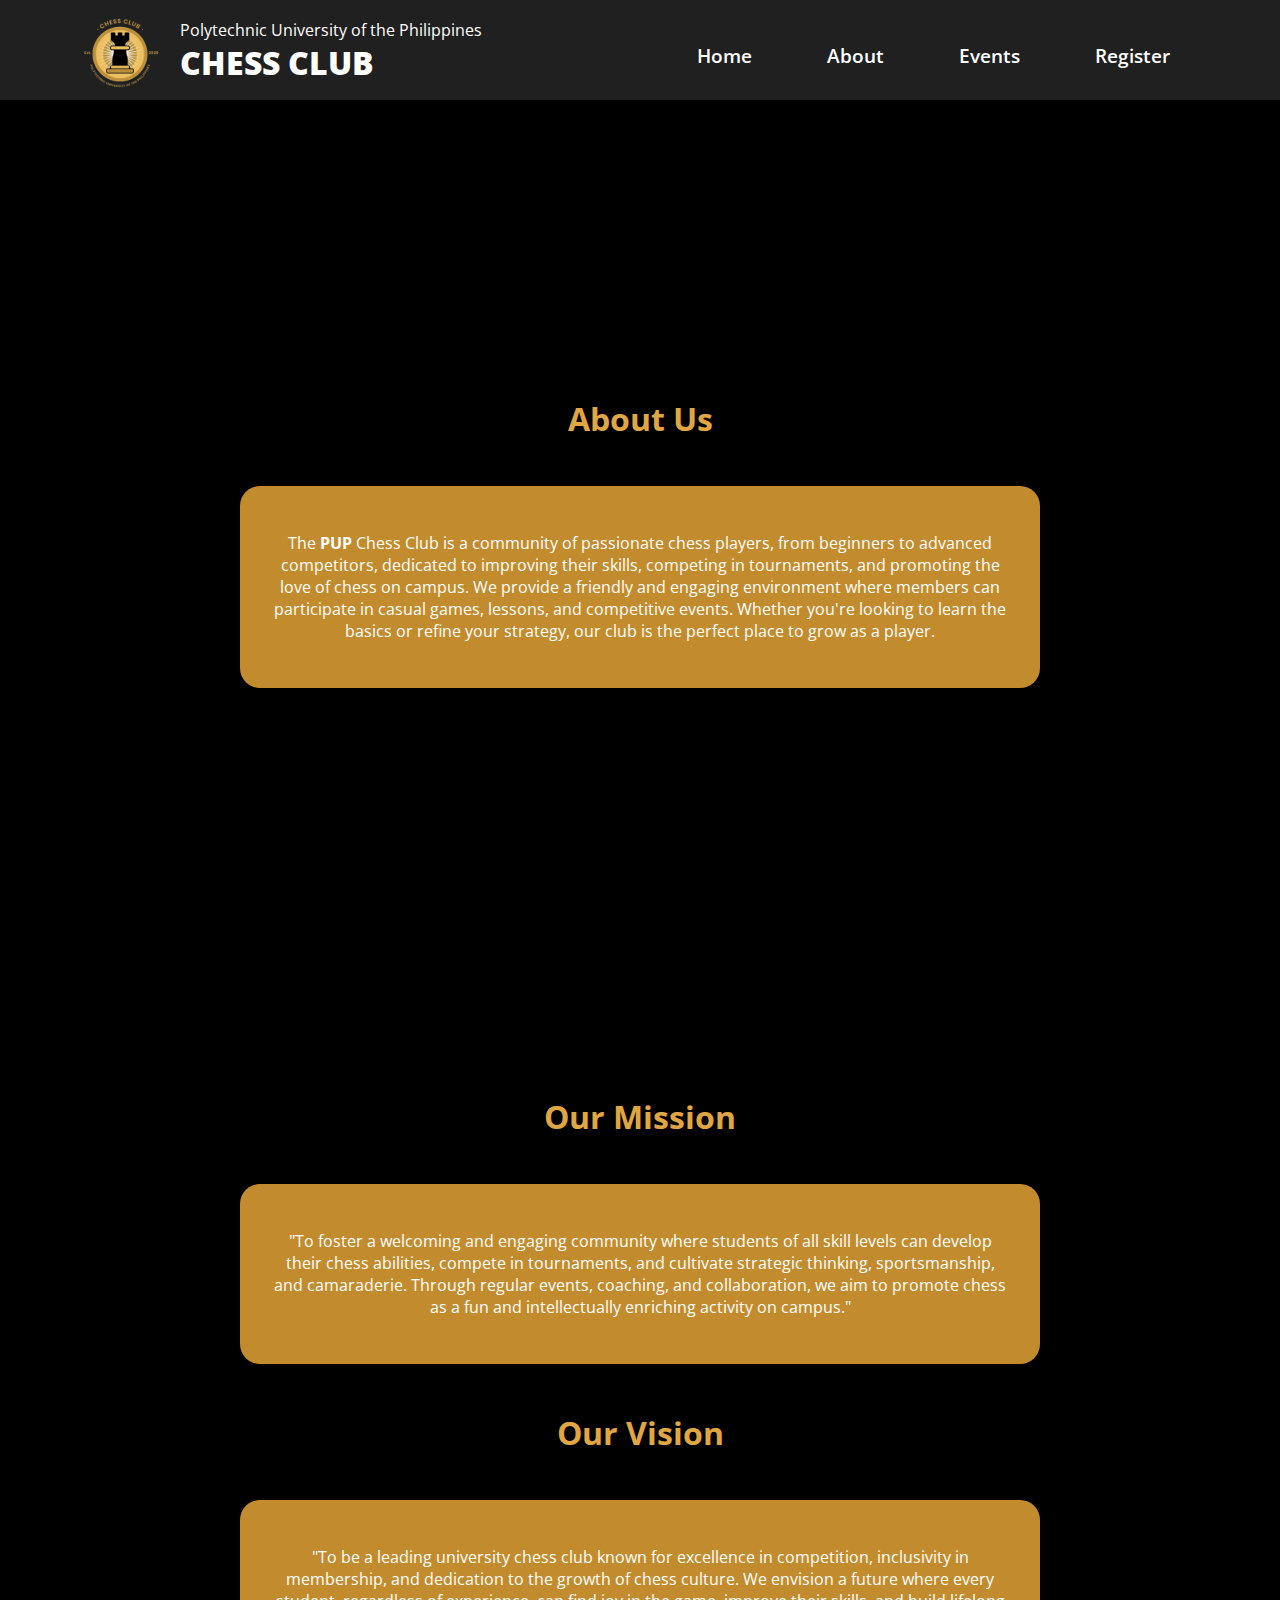
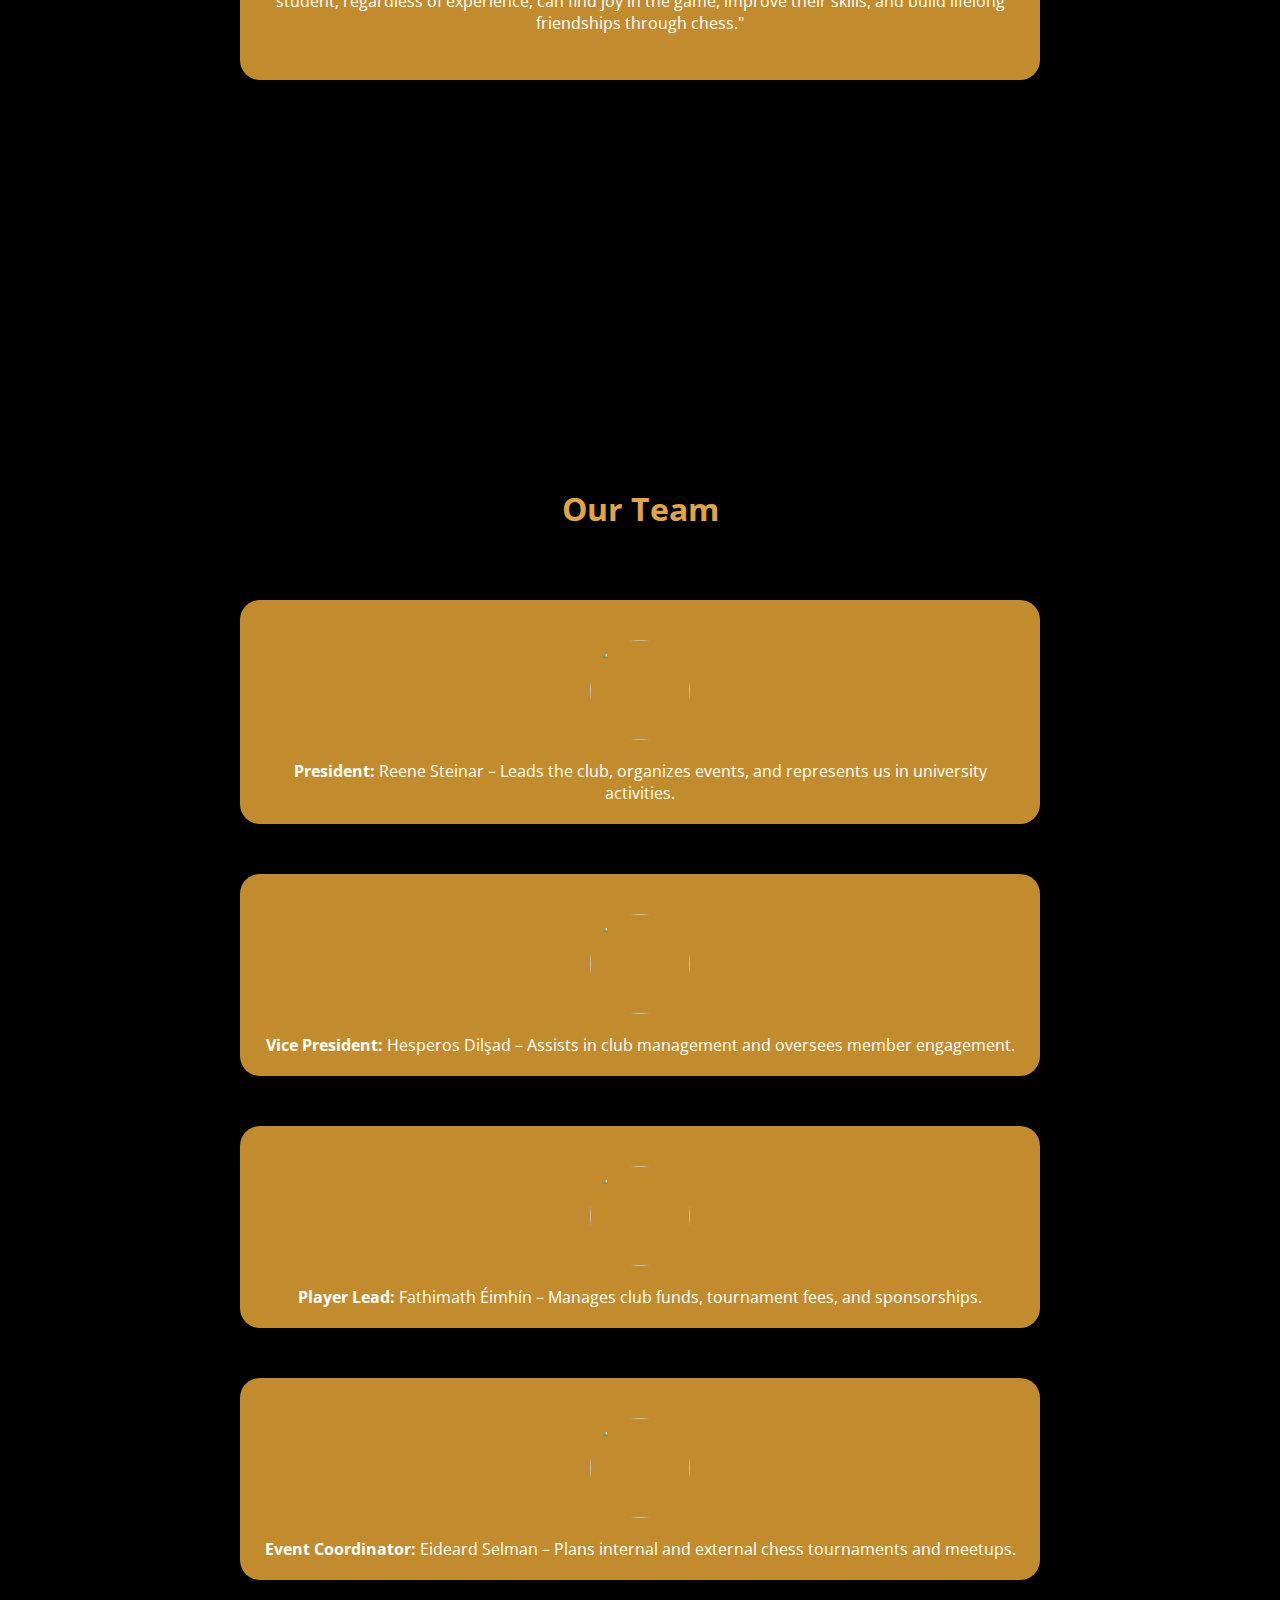
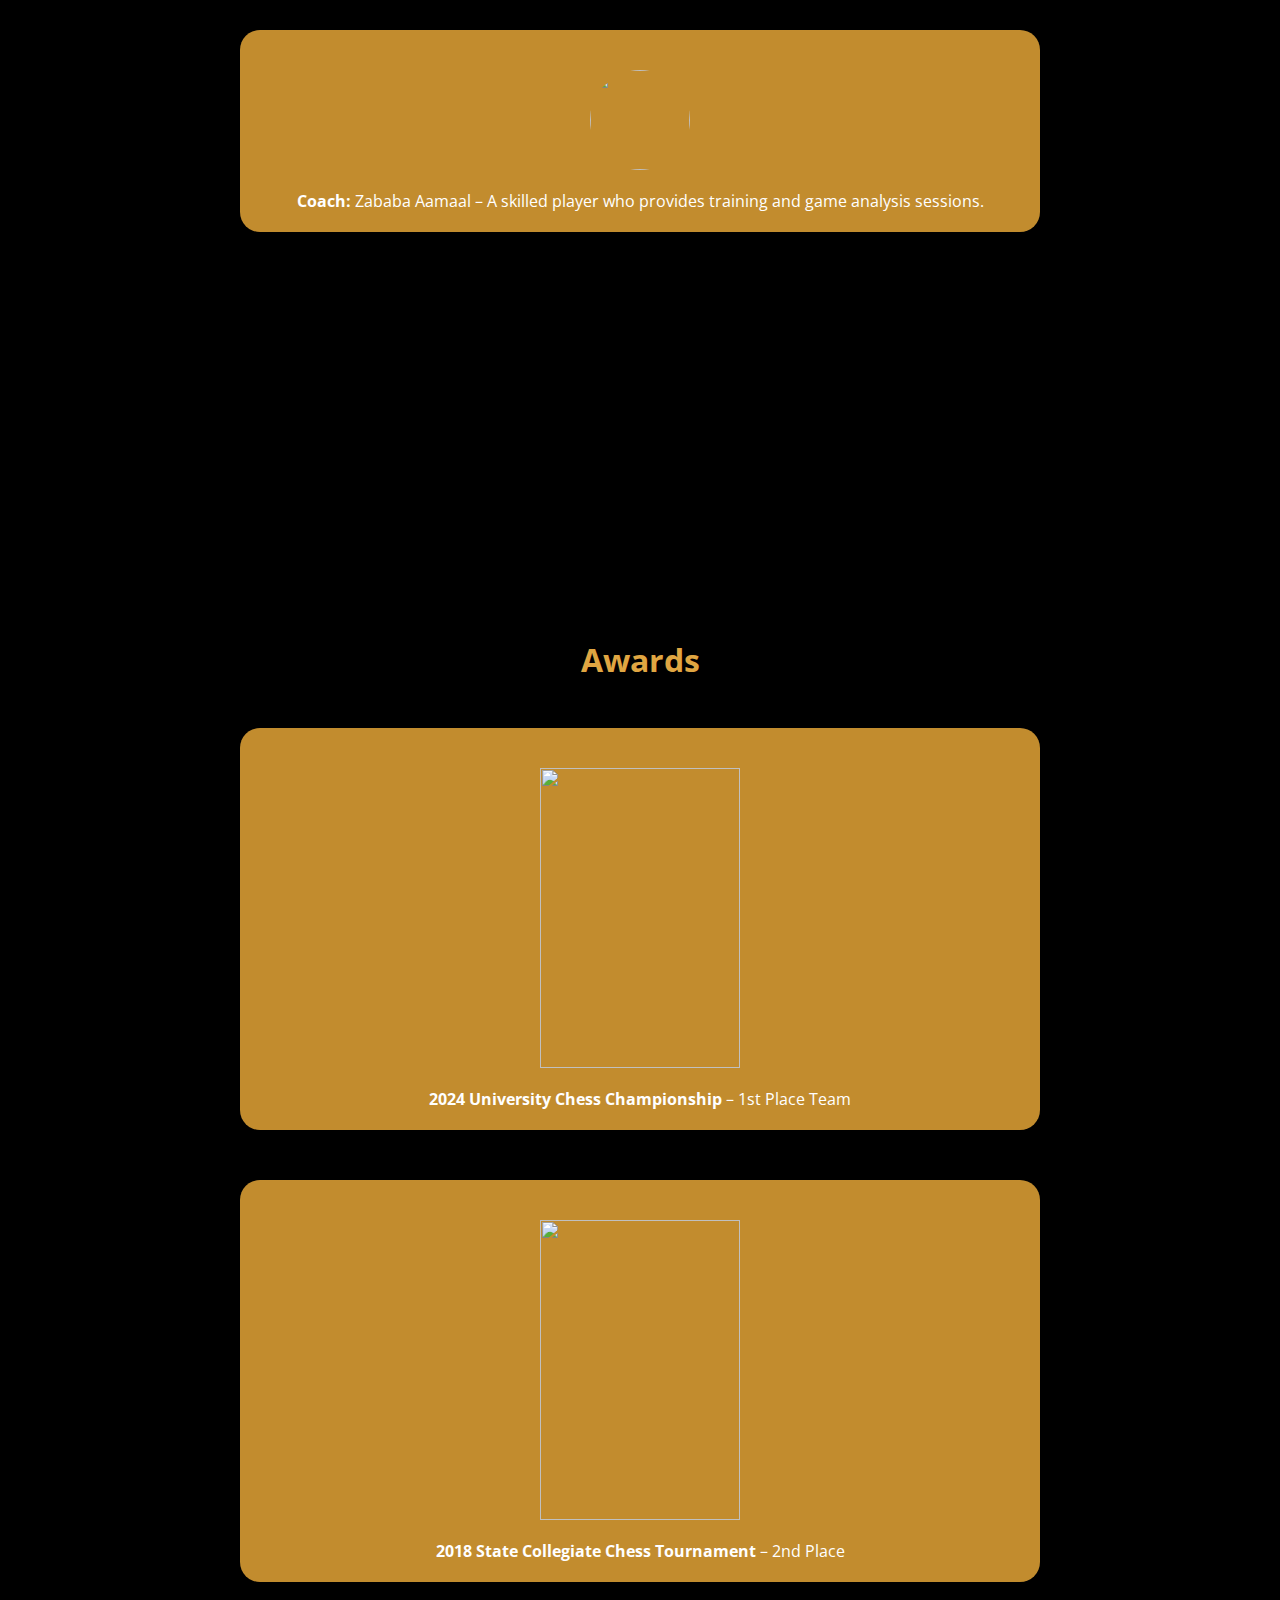
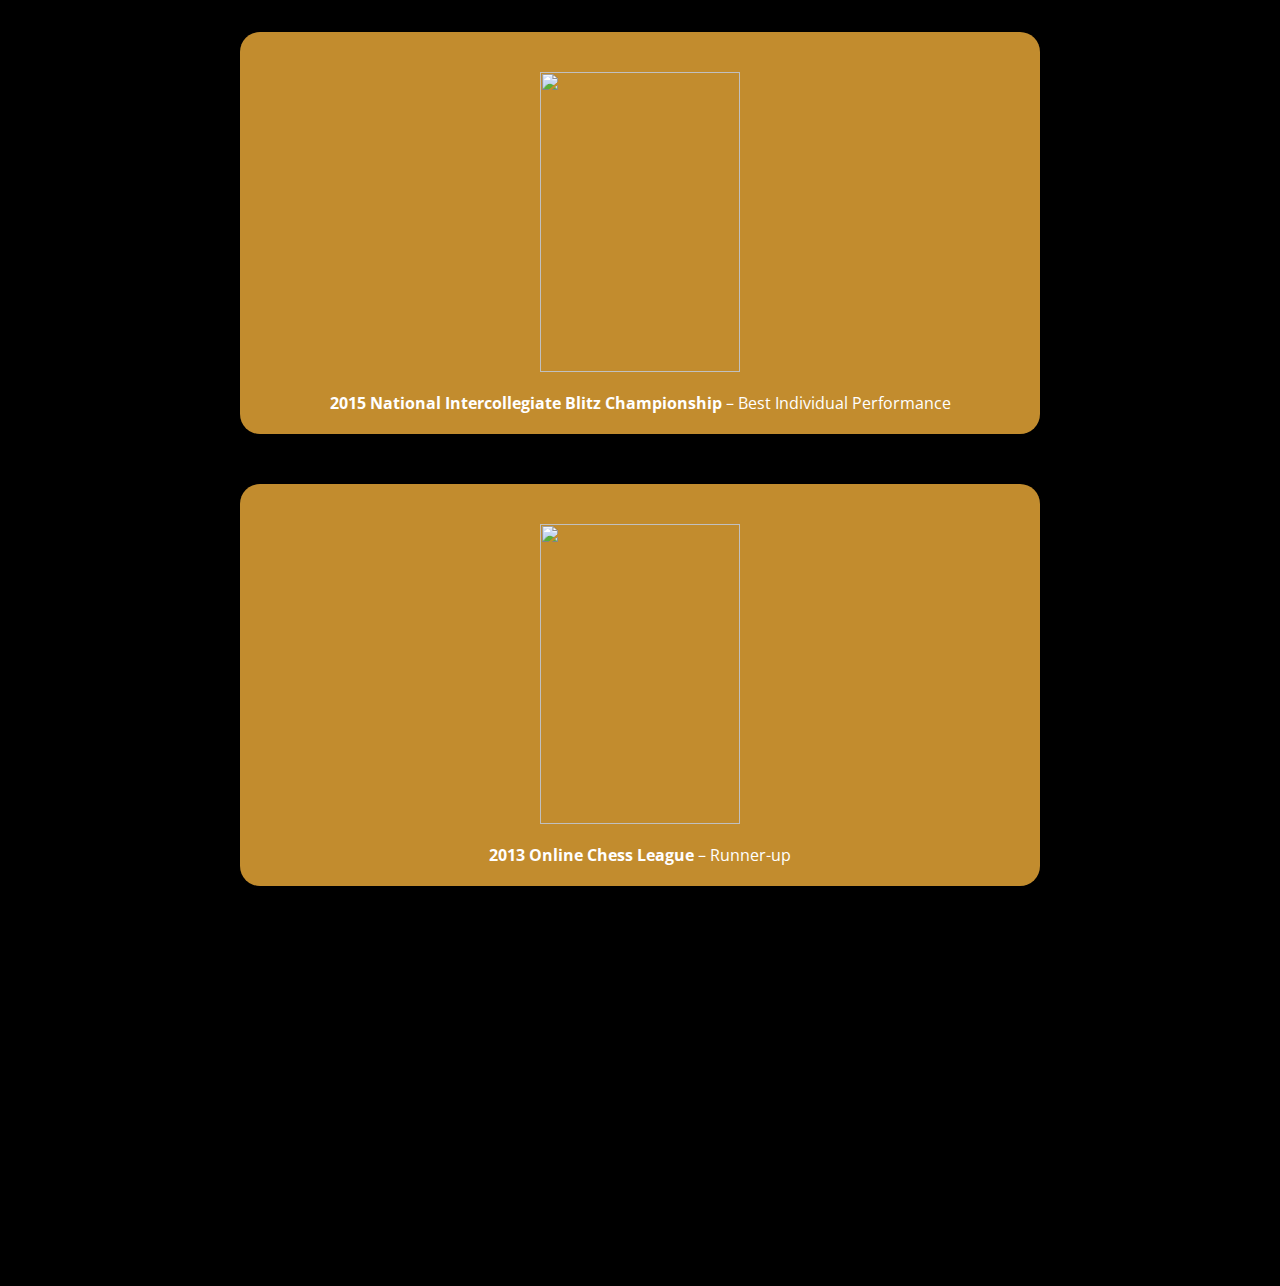
==== commit 938c39af: "refractor: change color of text bg in about.html" ====
--- a/about.html
+++ b/about.html
@@ -64,20 +64,20 @@
       }
       #textdiv {
         padding: 30px;
-        background-color: #4c4c4c;
-        border-radius: 15px;
+        background-color: #c28c2e;
+        border-radius: 20px;
       }
       #persondiv {
-        background-color: #4c4c4c;
+        background-color: #c28c2e;
         padding: 20px;
         margin-top: 50px;
-        border-radius: 15px;
+        border-radius: 20px;
       }
       #awardtextdiv {
         margin-bottom: 50px;
-        background-color: #4c4c4c;
-        padding: 20px;
-        border-radius: 15px;
+        background-color: #c28c2e;
+        padding: 20px;
+        border-radius: 20px;
       }
       #about,
       #mission-vision,
@@ -87,7 +87,6 @@
         width: 80%;
         max-width: 800px;
         padding: 30px;
-        border-radius: 15px;
       }
       h2 {
         padding: 20px;
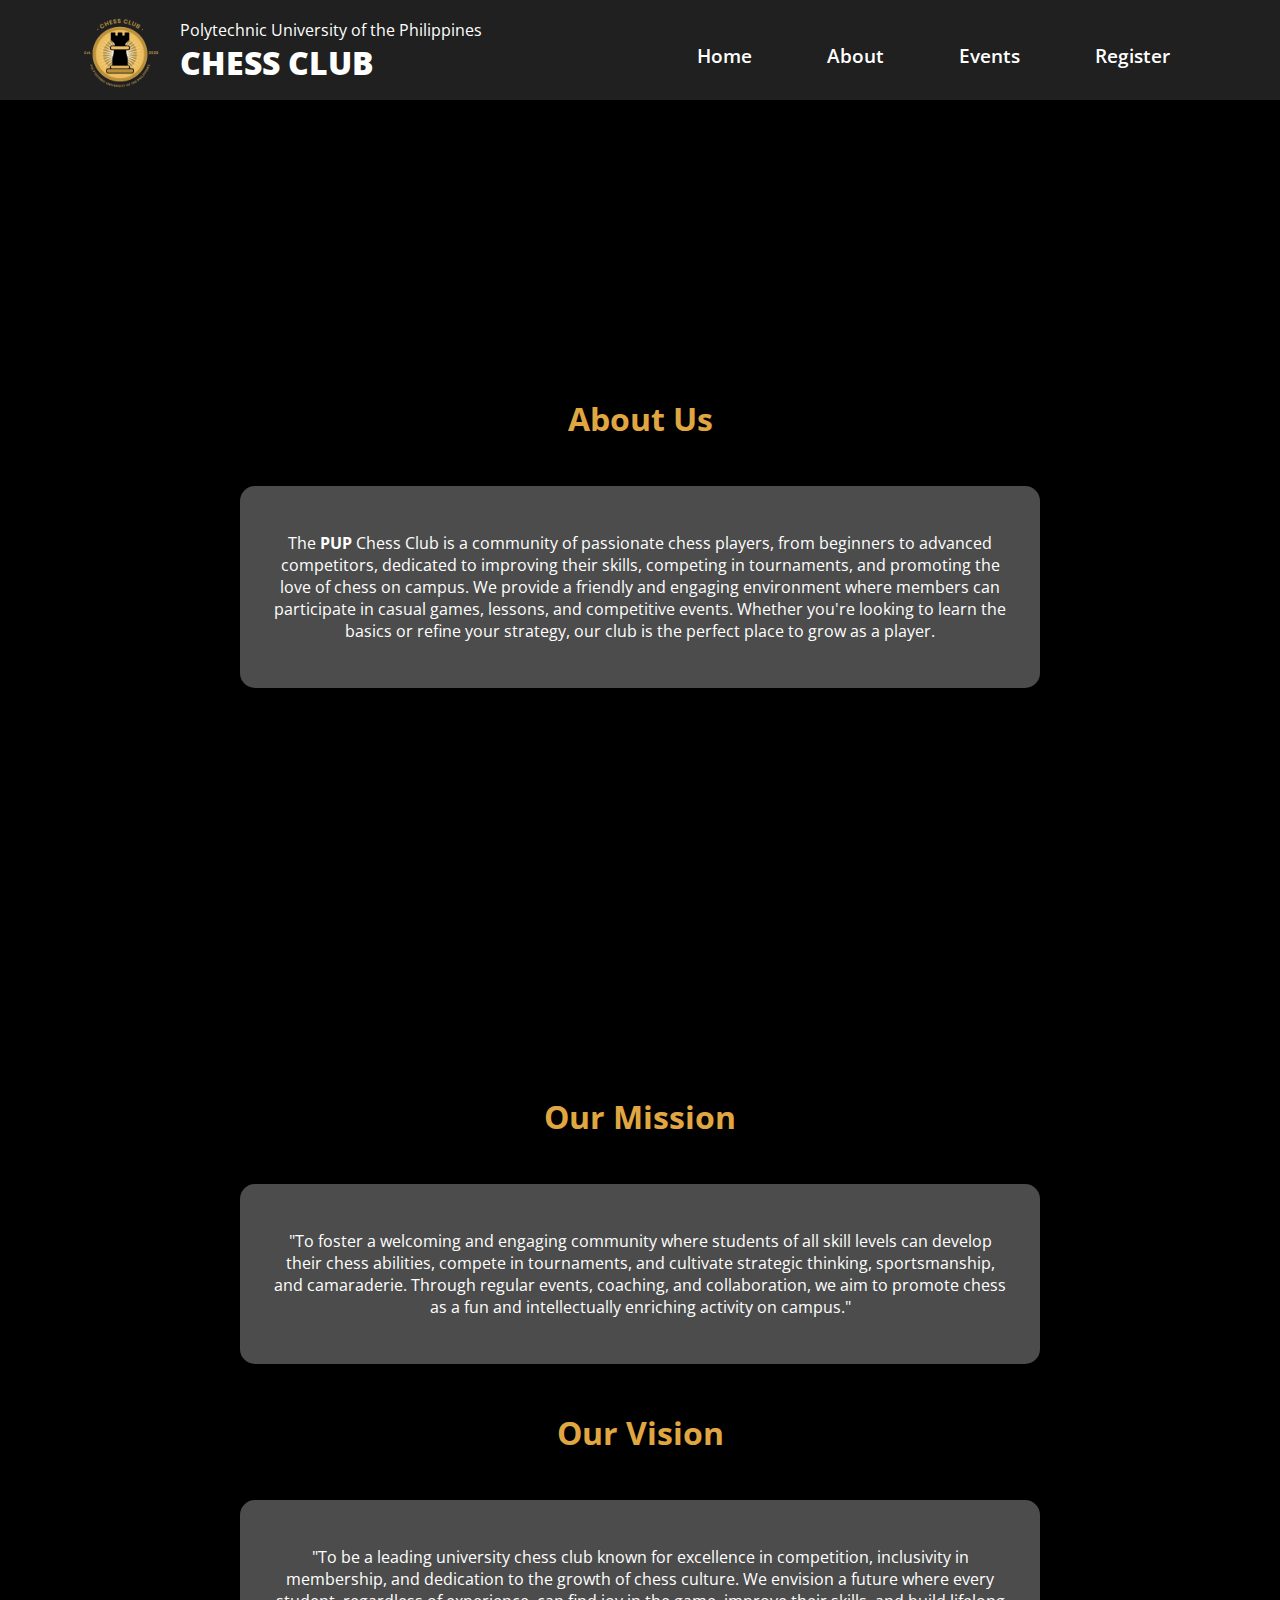
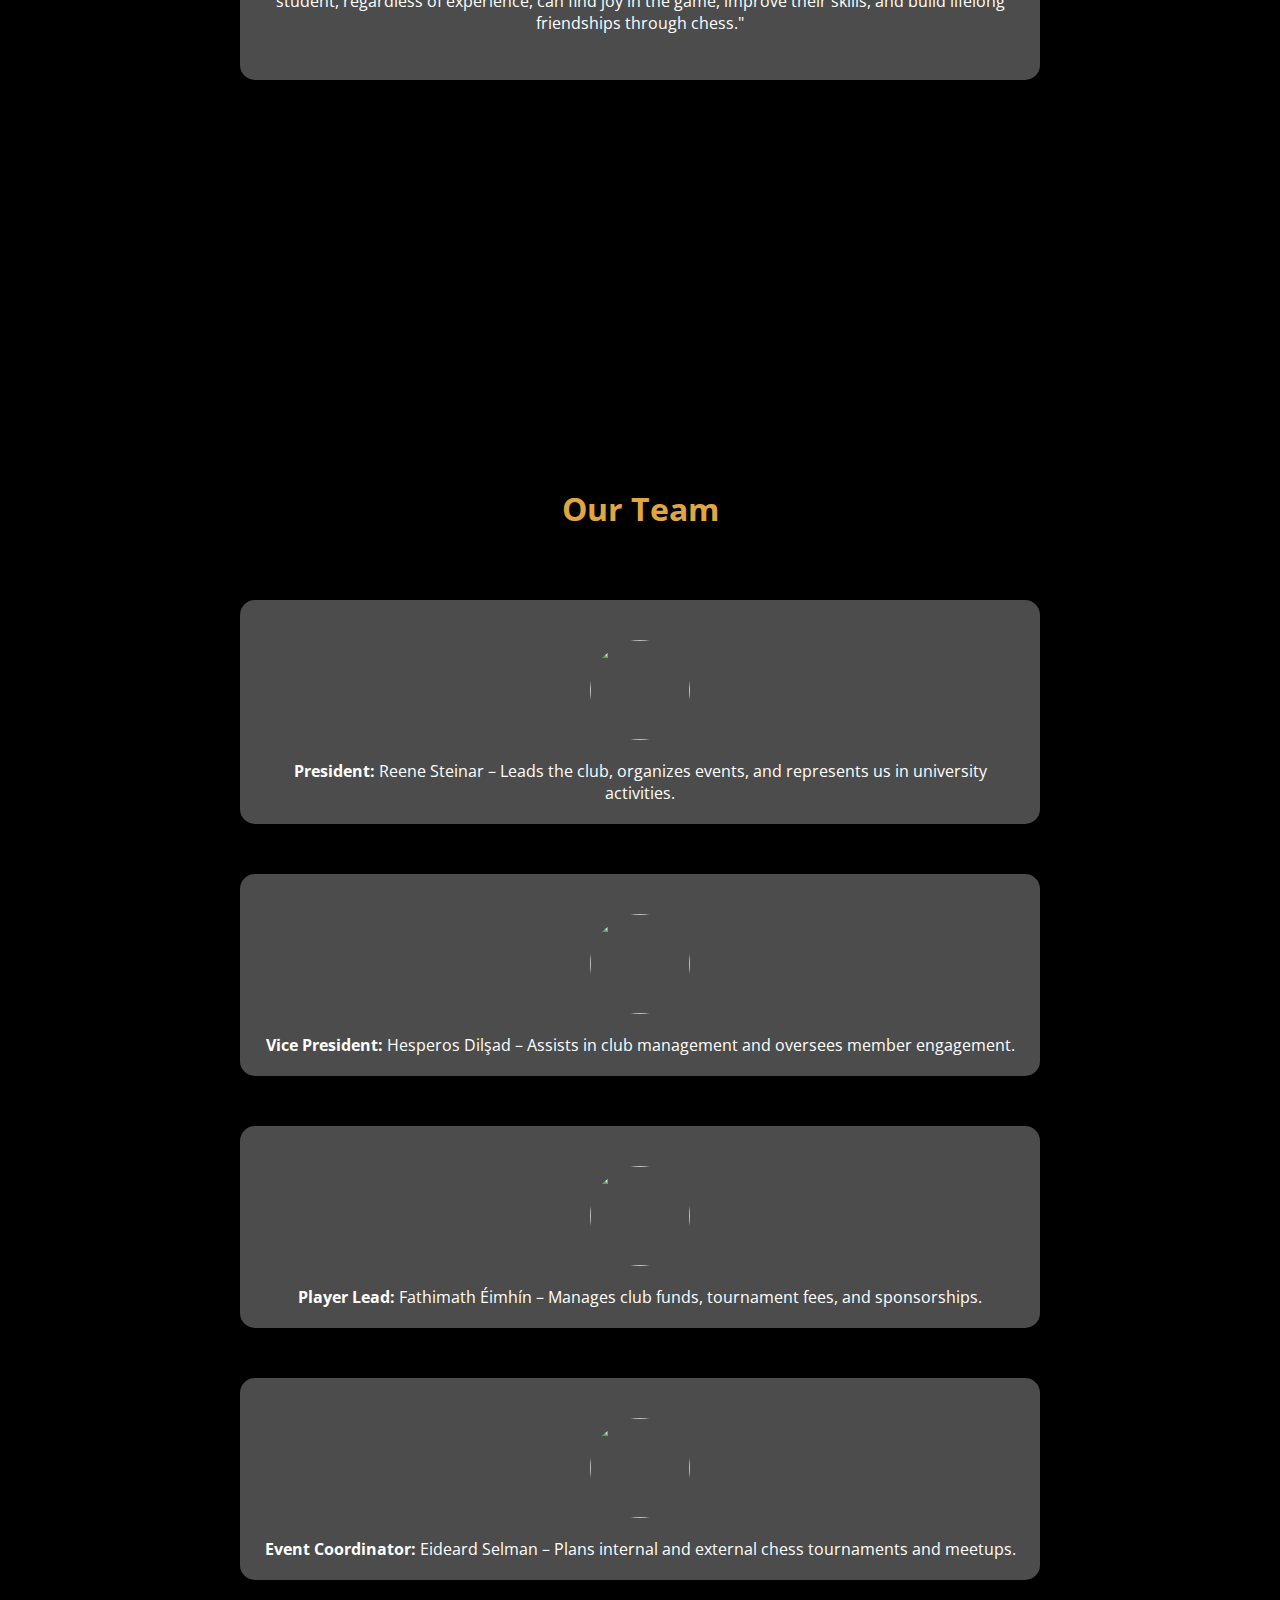
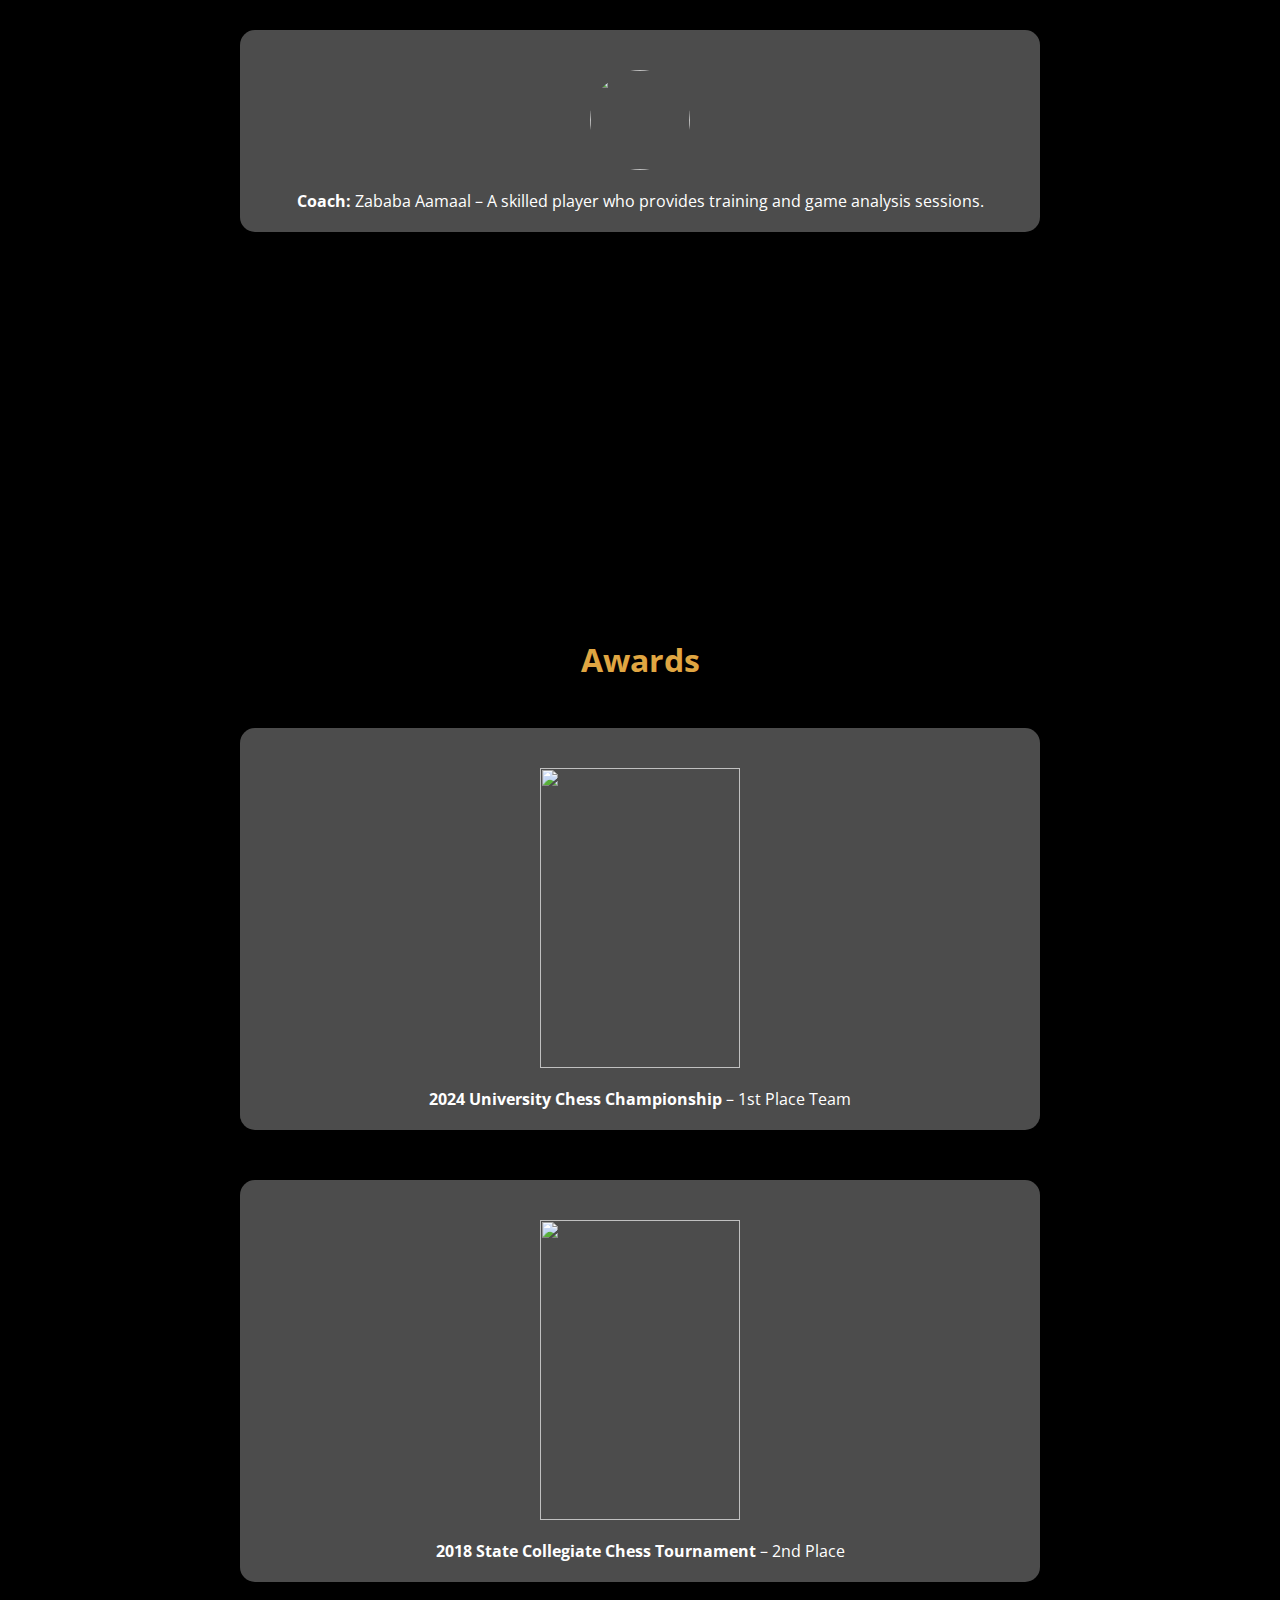
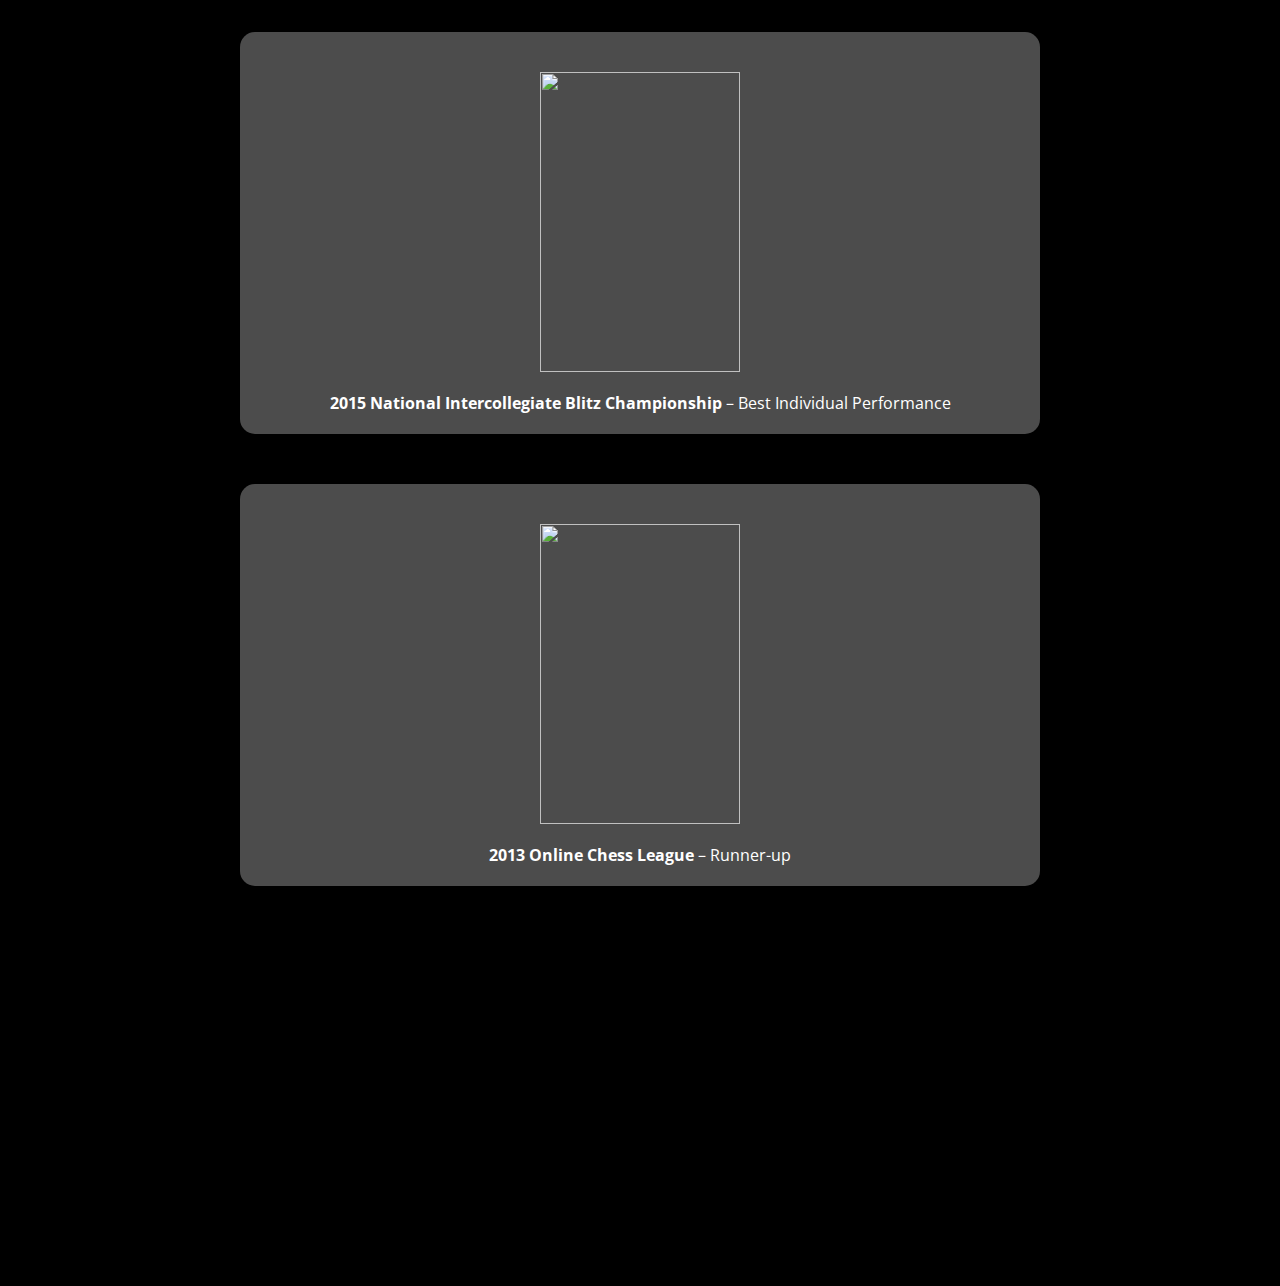
==== commit b3ba9943: "Update about.html" ====
--- a/about.html
+++ b/about.html
@@ -64,20 +64,20 @@
       }
       #textdiv {
         padding: 30px;
-        background-color: #c28c2e;
-        border-radius: 20px;
+        background-color: #4c4c4c;
+        border-radius: 15px;
       }
       #persondiv {
-        background-color: #c28c2e;
+        background-color: #4c4c4c;
         padding: 20px;
         margin-top: 50px;
-        border-radius: 20px;
+        border-radius: 15px;
       }
       #awardtextdiv {
         margin-bottom: 50px;
-        background-color: #c28c2e;
-        padding: 20px;
-        border-radius: 20px;
+        background-color: #4c4c4c;
+        padding: 20px;
+        border-radius: 15px;
       }
       #about,
       #mission-vision,
@@ -87,6 +87,7 @@
         width: 80%;
         max-width: 800px;
         padding: 30px;
+        border-radius: 15px;
       }
       h2 {
         padding: 20px;
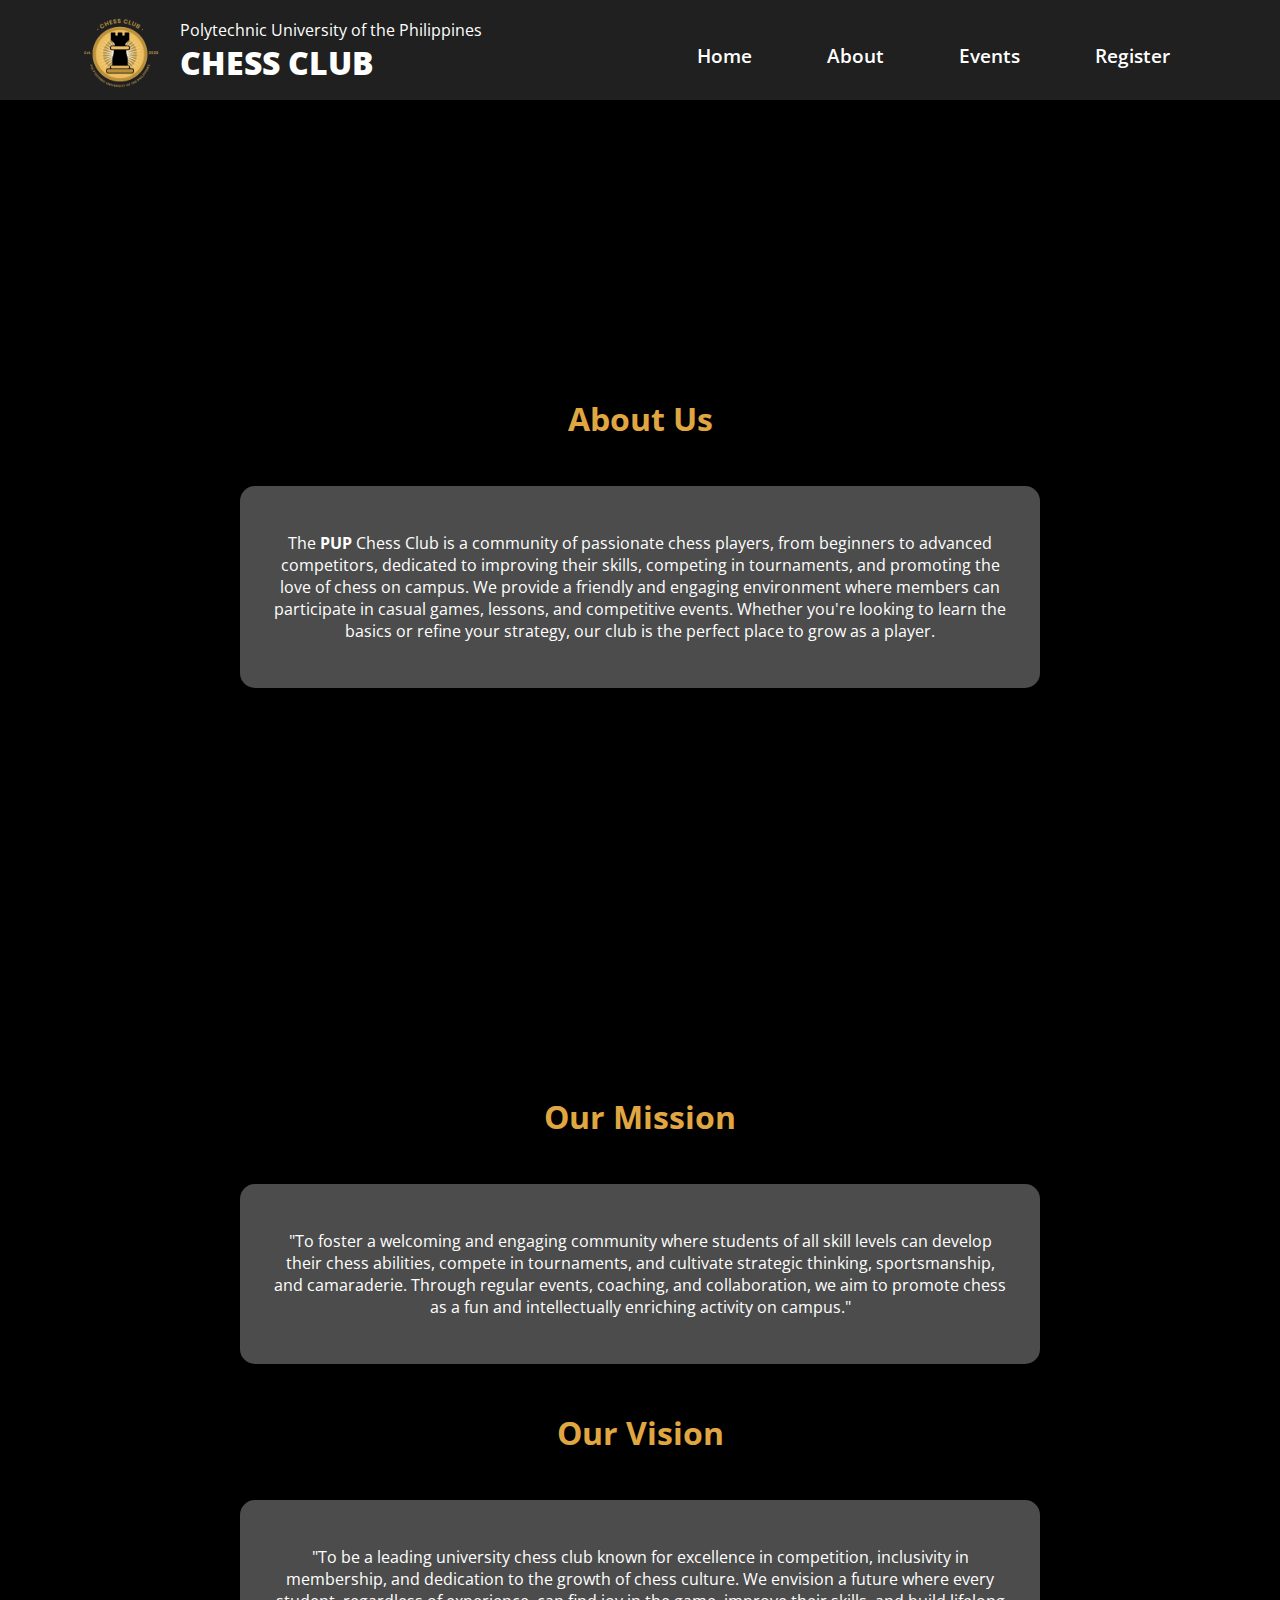
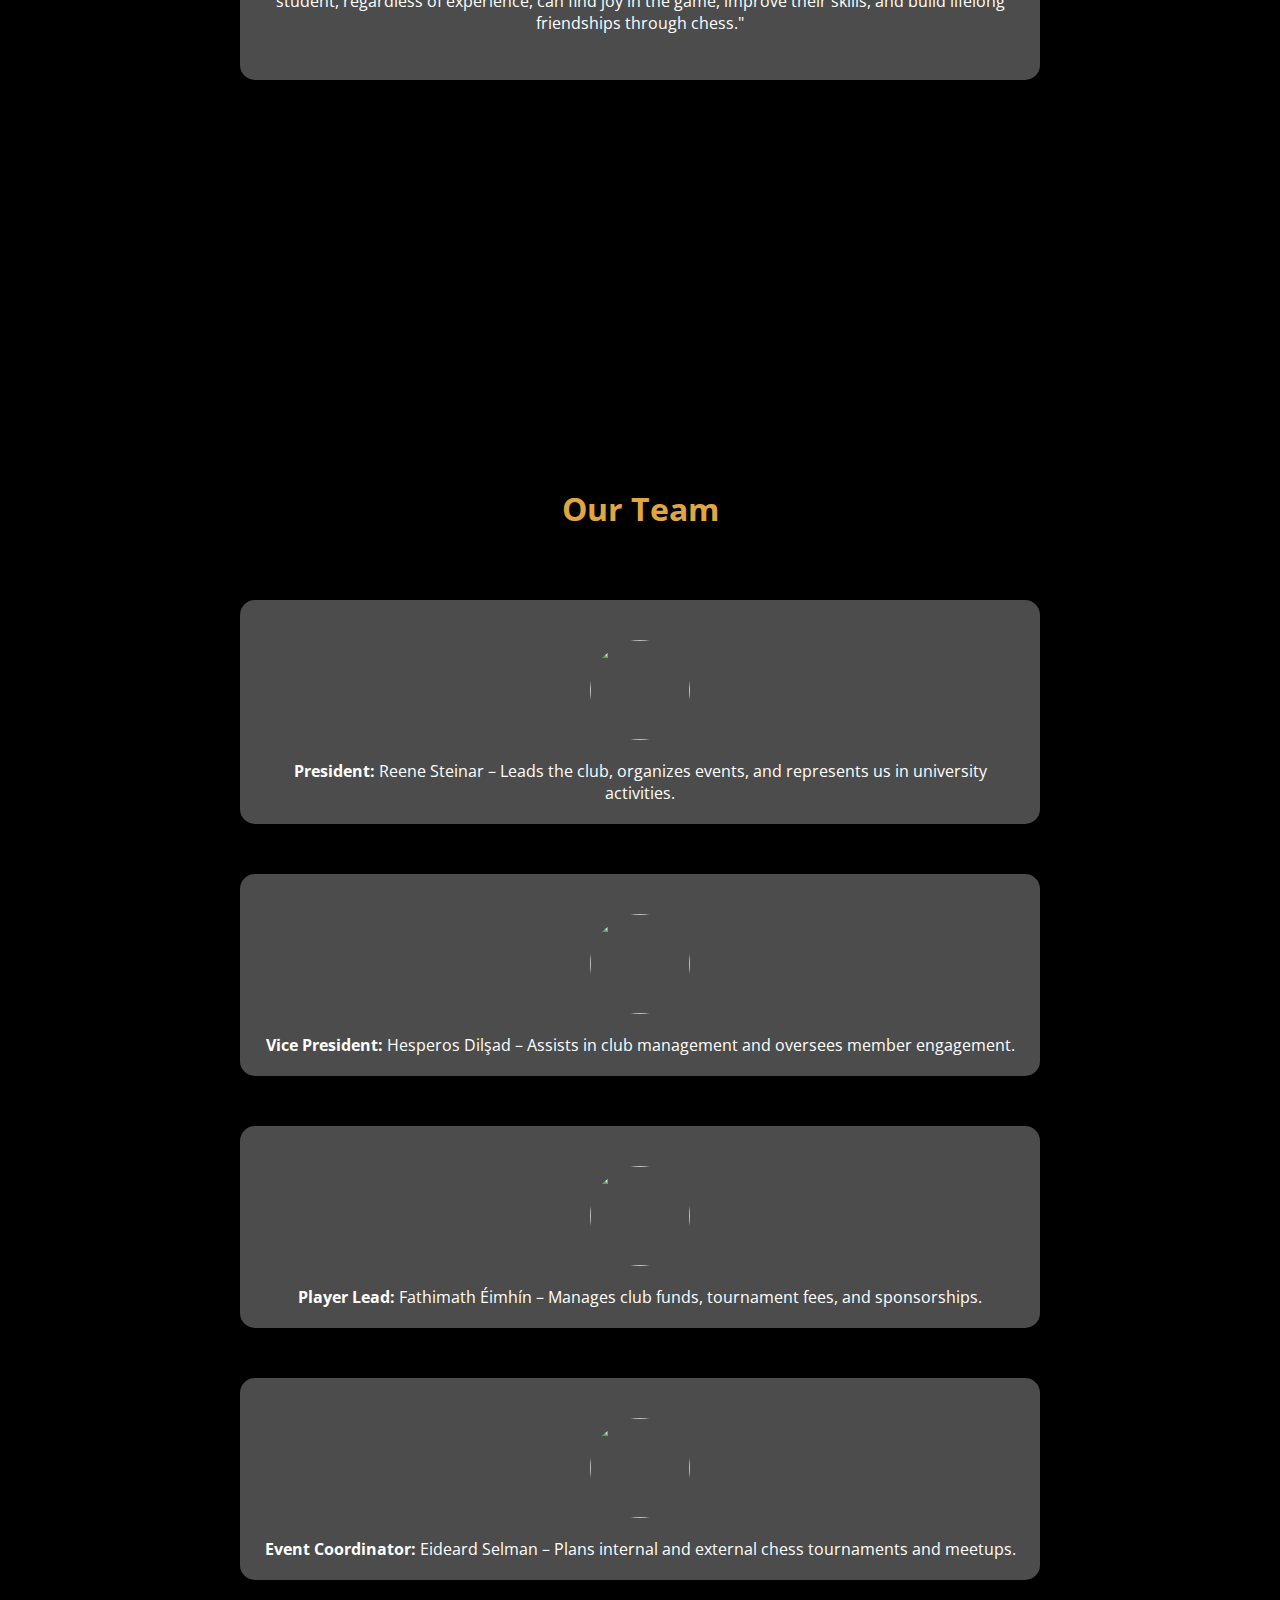
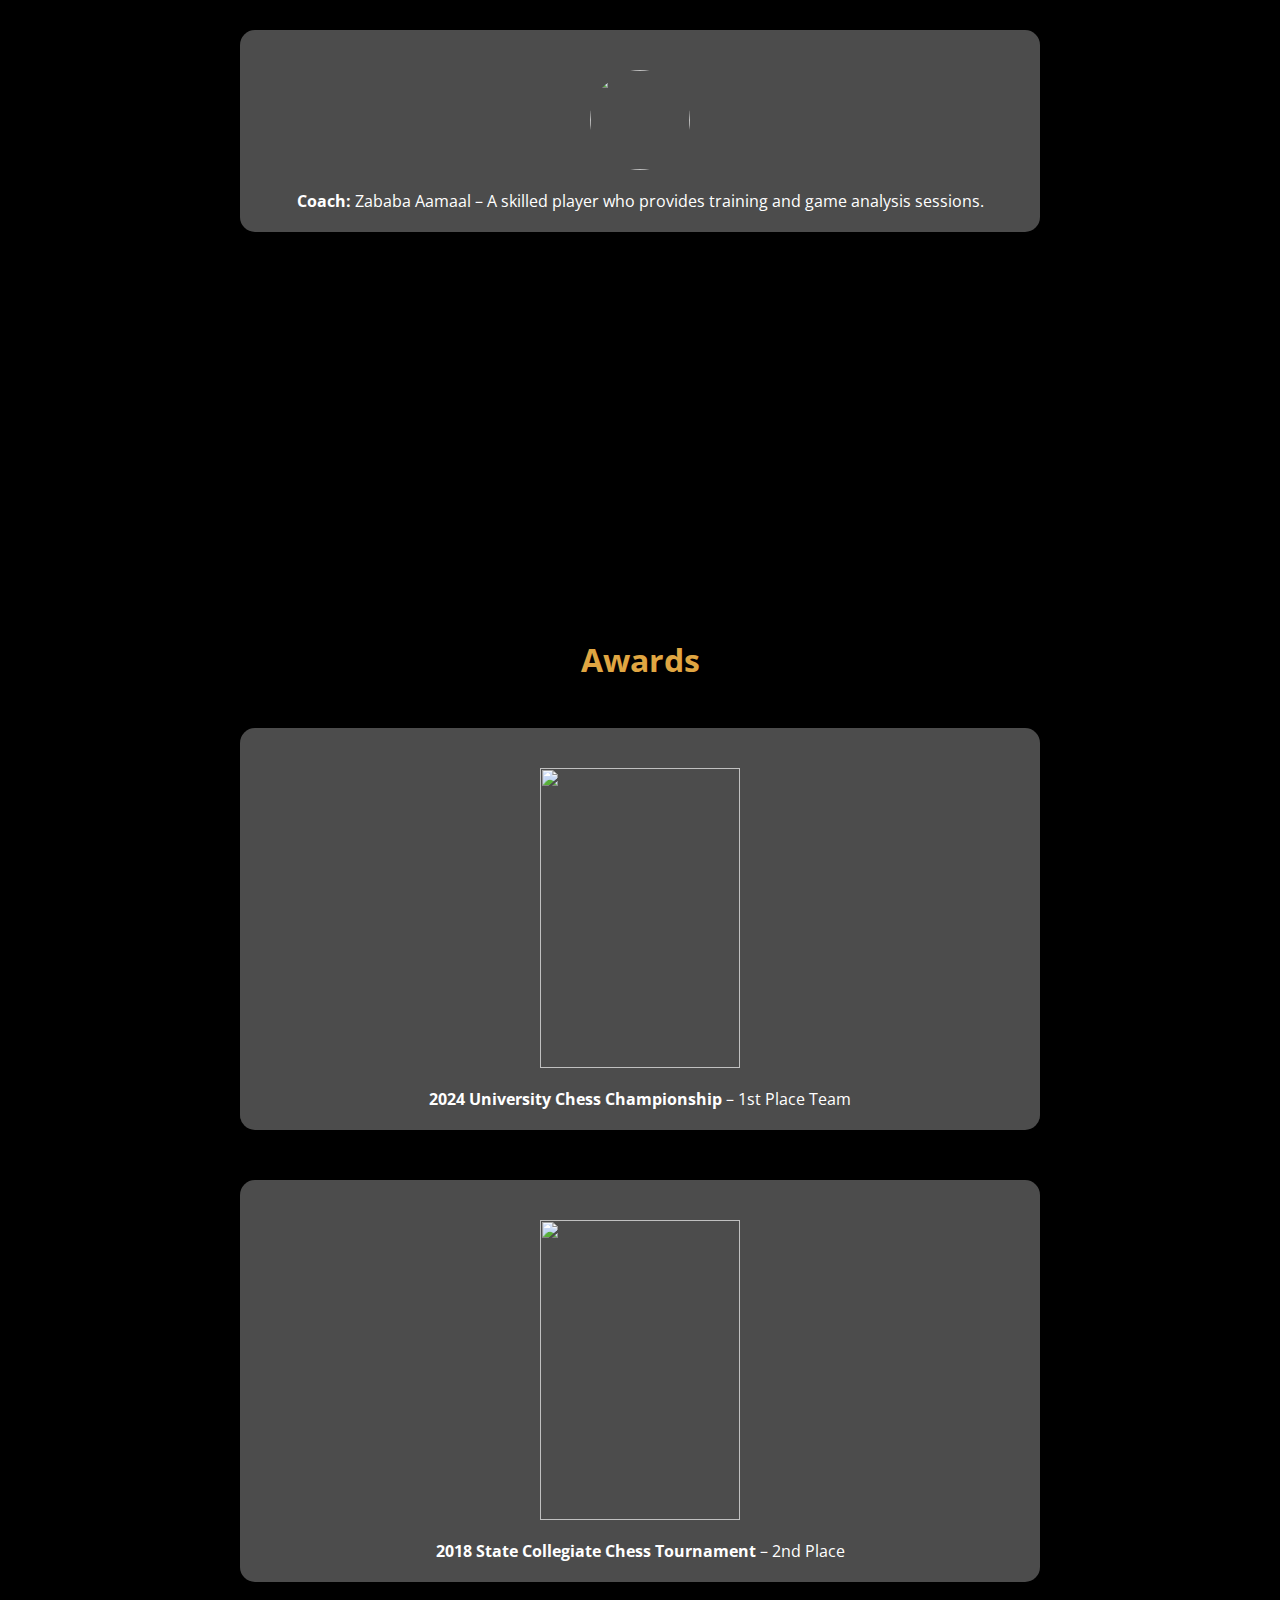
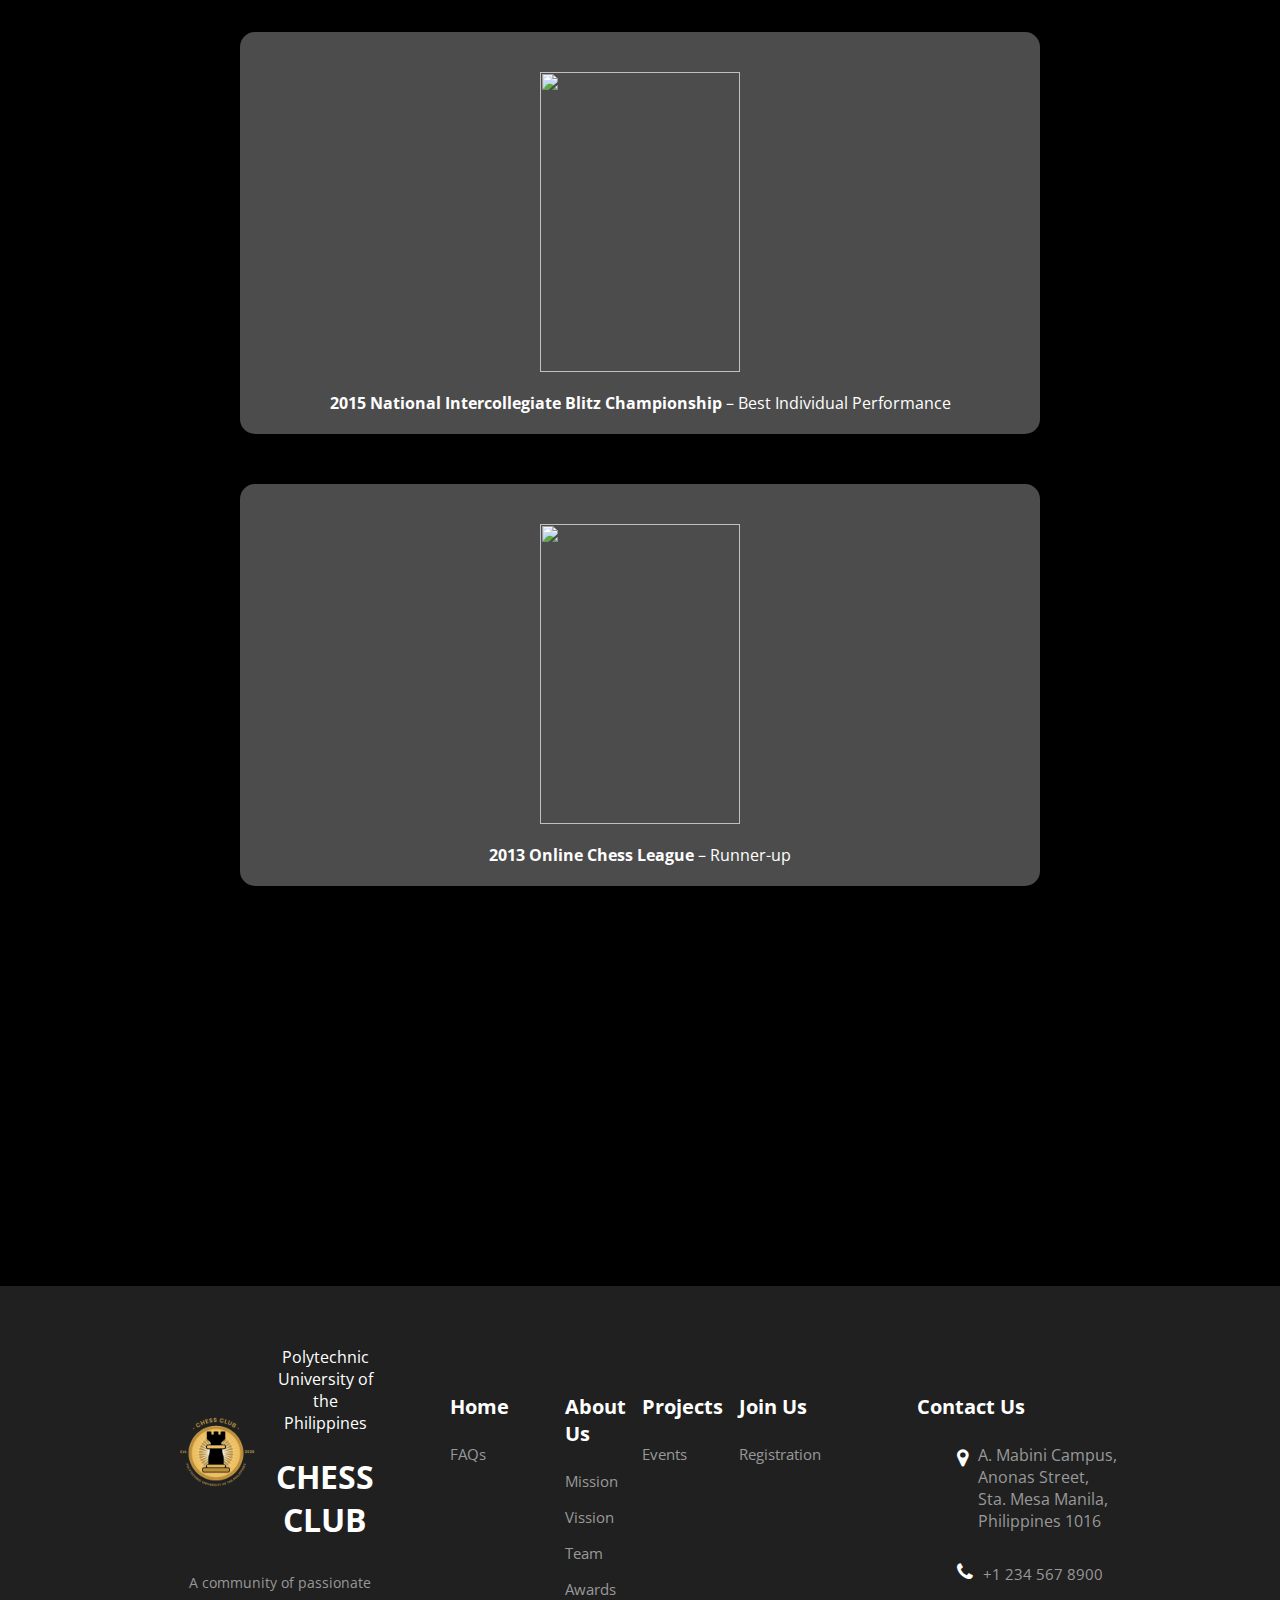
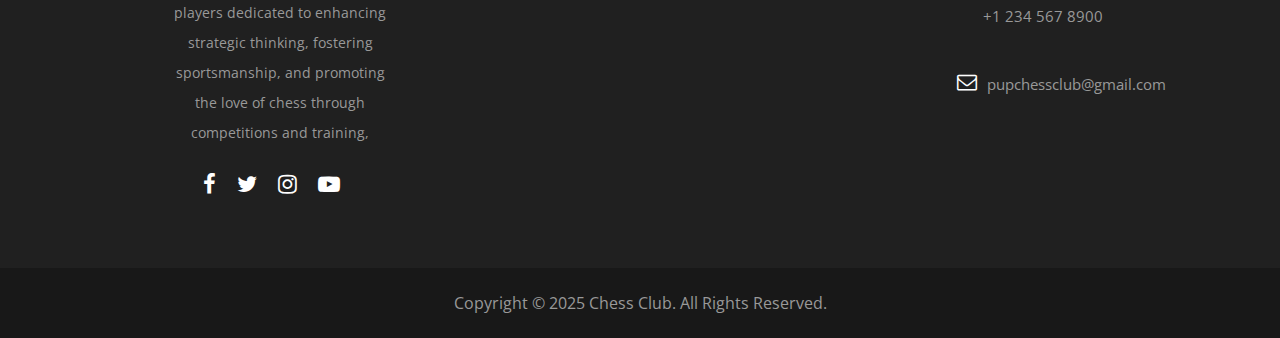
==== commit d4ecdf9c: "feat: add footer section with social links and contact information" ====
--- a/about.html
+++ b/about.html
@@ -1,297 +1,582 @@
 <!DOCTYPE html>
 <html lang="en">
-  <head>
-    <meta charset="UTF-8" />
-    <meta name="viewport" content="width=device-width, initial-scale=1.0" />
-
-    <title>About | PUP Chess Club</title>
-    <link rel="icon" href="/assets/imgs/chess-logo-icon.png" type="image/png" />
-    <link rel="preconnect" href="https://fonts.googleapis.com" />
-    <link rel="preconnect" href="https://fonts.gstatic.com" crossorigin />
-    <link
-      href="https://fonts.googleapis.com/css2?family=Open+Sans:ital,wght@0,300..800;1,300..800&display=swap"
-      rel="stylesheet"
-    />
-
-    <style>
-      header {
-        position: fixed;
-        display: flex;
-        justify-content: space-between;
-        align-items: center;
-        color: white;
-        top: 0;
-        left: 0;
-        width: 100%;
-        padding: 20px;
-        z-index: 10;
-      }
-      nav {
-        display: flex;
-        padding-right: 100px;
-        padding-left: 100px;
-        padding-top: 10px;
-      }
-      nav ul {
-        list-style-type: none;
-        padding: 0;
-        display: flex;
-        gap: 15px;
-        font-weight: 600;
-        font-size: 1.2rem;
-      }
-      nav ul li {
-        display: inline;
-        padding-left: 30px;
-        padding-right: 30px;
-      }
-      header a,
-      footer a {
-        color: white;
-        text-decoration: none;
-      }
-      body {
-        font-family: "Open Sans", sans-serif;
-        background-color: #000000;
-        margin: 0;
-        padding: 0;
-      }
-      main {
-        text-align: center;
-        padding: 20px;
-        background-color: #000000;
-        color: white;
-      }
-      #textdiv {
-        padding: 30px;
-        background-color: #4c4c4c;
-        border-radius: 15px;
-      }
-      #persondiv {
-        background-color: #4c4c4c;
-        padding: 20px;
-        margin-top: 50px;
-        border-radius: 15px;
-      }
-      #awardtextdiv {
-        margin-bottom: 50px;
-        background-color: #4c4c4c;
-        padding: 20px;
-        border-radius: 15px;
-      }
-      #about,
-      #mission-vision,
-      #our-team,
-      #awards {
-        display: inline-block;
-        width: 80%;
-        max-width: 800px;
-        padding: 30px;
-        border-radius: 15px;
-      }
-      h2 {
-        padding: 20px;
-        color: #e0a642;
-        font-size: 2em;
-      }
-    </style>
-  </head>
-  <body>
-    <header style="background-color: #202020; height: 60px">
-      <div style="display: flex; padding: 50px; margin-top: 8px">
-        <img
-          src="assets/imgs/chess-logo-icon.png"
-          alt="page logo icon"
-          width="100"
-          height="100"
+    <head>
+        <meta charset="UTF-8" />
+        <meta name="viewport" content="width=device-width, initial-scale=1.0" />
+
+        <title>About | PUP Chess Club</title>
+        <link
+            rel="icon"
+            href="/assets/imgs/chess-logo-icon.png"
+            type="image/png"
         />
-        <div style="padding-left: 10px">
-          <p style="margin-bottom: 0%">
-            Polytechnic University of the Philippines
-          </p>
-          <h1 style="font-weight: 1000; margin-top: 0%">CHESS CLUB</h1>
+        <link rel="preconnect" href="https://fonts.googleapis.com" />
+        <link rel="preconnect" href="https://fonts.gstatic.com" crossorigin />
+        <link
+            href="https://fonts.googleapis.com/css2?family=Open+Sans:ital,wght@0,300..800;1,300..800&display=swap"
+            rel="stylesheet"
+        />
+        <link
+            rel="stylesheet"
+            href="https://cdnjs.cloudflare.com/ajax/libs/font-awesome/4.7.0/css/font-awesome.min.css"
+        />
+
+        <style>
+            body {
+                margin: 0;
+            }
+
+            header {
+                position: fixed;
+                display: flex;
+                justify-content: space-between;
+                align-items: center;
+                color: white;
+                top: 0;
+                left: 0;
+                width: 100%;
+                padding: 20px;
+                z-index: 10;
+            }
+            nav {
+                display: flex;
+                padding-right: 100px;
+                padding-left: 100px;
+                padding-top: 10px;
+            }
+            nav ul {
+                list-style-type: none;
+                padding: 0;
+                display: flex;
+                gap: 15px;
+                font-weight: 600;
+                font-size: 1.2rem;
+            }
+            nav ul li {
+                display: inline;
+                padding-left: 30px;
+                padding-right: 30px;
+            }
+            header a,
+            footer a {
+                color: white;
+                text-decoration: none;
+            }
+
+            body {
+                font-family: "Open Sans", sans-serif;
+                background-color: #000000;
+                margin: 0;
+                padding: 0;
+            }
+            main {
+                text-align: center;
+                padding: 20px;
+                background-color: #000000;
+                color: white;
+            }
+            #textdiv {
+                padding: 30px;
+                background-color: #4c4c4c;
+                border-radius: 15px;
+            }
+            #persondiv {
+                background-color: #4c4c4c;
+                padding: 20px;
+                margin-top: 50px;
+                border-radius: 15px;
+            }
+            #awardtextdiv {
+                margin-bottom: 50px;
+                background-color: #4c4c4c;
+                padding: 20px;
+                border-radius: 15px;
+            }
+            #about,
+            #mission-vision,
+            #our-team,
+            #awards {
+                display: inline-block;
+                width: 80%;
+                max-width: 800px;
+                padding: 30px;
+                border-radius: 15px;
+            }
+            h2 {
+                padding: 20px;
+                color: #e0a642;
+                font-size: 2em;
+            }
+
+            footer {
+                padding: 80px 13% 70px;
+            }
+
+            .footer {
+                display: grid;
+                grid-template-columns: 2fr 0.5fr 0.5fr 0.5fr 0.5fr 2fr;
+                gap: 1rem;
+                background: #202020;
+                margin-top: auto;
+                text-decoration: none;
+                list-style: none;
+            }
+
+            .footer-content h4 {
+                color: #fff;
+                margin-bottom: 1.5rem;
+                font-size: 20px;
+            }
+
+            .footer-content li {
+                margin-bottom: 16px;
+            }
+
+            .footer-content li a {
+                display: block;
+                color: #999;
+                font-size: 15px;
+                font-weight: 400;
+                transition: all 0.4s ease;
+            }
+
+            .footer-content li a:hover {
+                transform: translateY(-3px) translate(-5px);
+                color: #e0a642;
+            }
+
+            .icons a {
+                display: inline-block;
+                font-size: 22px;
+                color: #fff;
+                margin-right: 17px;
+                transition: all 0.4s ease;
+            }
+
+            .icons a:hover {
+                color: #e0a642;
+                transform: translateY(-5px);
+            }
+
+            .copyrightText {
+                width: 100%;
+                background: #181818;
+                padding: 8px 0;
+                text-align: center;
+                color: #999;
+            }
+
+            @media (max-width: 1024px) {
+                section {
+                    padding: 50px 8%;
+                }
+
+                .footer {
+                    display: grid;
+                    grid-template-columns: repeat(auto-fit, minmax(200px, 1fr));
+                    gap: 1rem;
+                    text-align: center;
+                }
+
+                .footer-content {
+                    text-align: center;
+                }
+
+                .footer-content h4 {
+                    font-size: 18px;
+                }
+
+                .footer-content li a {
+                    font-size: 14px;
+                }
+
+                .icons a {
+                    font-size: 20px;
+                }
+            }
+        </style>
+    </head>
+    <body>
+        <header style="background-color: #202020; height: 60px">
+            <div style="display: flex; padding: 50px; margin-top: 8px">
+                <img
+                    src="assets/imgs/chess-logo-icon.png"
+                    alt="page logo icon"
+                    width="100"
+                    height="100"
+                />
+                <div style="padding-left: 10px">
+                    <p style="margin-bottom: 0%">
+                        Polytechnic University of the Philippines
+                    </p>
+                    <h1 style="font-weight: 1000; margin-top: 0%">
+                        CHESS CLUB
+                    </h1>
+                </div>
+            </div>
+            <nav>
+                <ul>
+                    <li><a href="index.html">Home</a></li>
+                    <li><a href="about.html">About</a></li>
+                    <li><a href="events.html">Events</a></li>
+                    <li><a href="registration.html">Register</a></li>
+                </ul>
+            </nav>
+        </header>
+
+        <main>
+            <div style="height: 300px"></div>
+
+            <section id="about">
+                <h2 style="padding: 20px; color: #e0a642; font-size: 2em">
+                    About Us
+                </h2>
+
+                <div id="textdiv">
+                    <p>
+                        The <strong>PUP</strong> Chess Club is a community of
+                        passionate chess players, from beginners to advanced
+                        competitors, dedicated to improving their skills,
+                        competing in tournaments, and promoting the love of
+                        chess on campus. We provide a friendly and engaging
+                        environment where members can participate in casual
+                        games, lessons, and competitive events. Whether you're
+                        looking to learn the basics or refine your strategy, our
+                        club is the perfect place to grow as a player.
+                    </p>
+                </div>
+            </section>
+
+            <div style="height: 300px"></div>
+
+            <section id="mission-vision">
+                <h2>Our Mission</h2>
+
+                <div id="textdiv">
+                    <p>
+                        "To foster a welcoming and engaging community where
+                        students of all skill levels can develop their chess
+                        abilities, compete in tournaments, and cultivate
+                        strategic thinking, sportsmanship, and camaraderie.
+                        Through regular events, coaching, and collaboration, we
+                        aim to promote chess as a fun and intellectually
+                        enriching activity on campus."
+                    </p>
+                </div>
+
+                <h2>Our Vision</h2>
+
+                <div id="textdiv">
+                    <p>
+                        "To be a leading university chess club known for
+                        excellence in competition, inclusivity in membership,
+                        and dedication to the growth of chess culture. We
+                        envision a future where every student, regardless of
+                        experience, can find joy in the game, improve their
+                        skills, and build lifelong friendships through chess."
+                    </p>
+                </div>
+            </section>
+
+            <div style="height: 300px"></div>
+
+            <section id="our-team">
+                <h2>Our Team</h2>
+
+                <div id="persondiv">
+                    <img
+                        src="https://fastly.picsum.photos/id/99/200/200.jpg?hmac=vq3pNOfn_v1G2zEti608wHsYMUI6PYfGzCo-1WLZZ68"
+                        alt=""
+                        width="100"
+                        height="100"
+                        style="
+                            margin-top: 20px;
+                            margin-bottom: 20px;
+                            border-radius: 50%;
+                        "
+                    /><br />
+                    <strong>President:</strong> Reene Steinar – Leads the club,
+                    organizes events, and represents us in university
+                    activities.<br />
+                </div>
+
+                <div id="persondiv">
+                    <img
+                        src="https://fastly.picsum.photos/id/810/200/200.jpg?hmac=h-LObTvlGPc-9CHrUTHemskWMBEOjqEWQejDQV2zvg4"
+                        alt=""
+                        width="100"
+                        height="100"
+                        style="
+                            margin-top: 20px;
+                            margin-bottom: 20px;
+                            border-radius: 50%;
+                        "
+                    /><br />
+                    <strong>Vice President:</strong> Hesperos Dilşad – Assists
+                    in club management and oversees member engagement.<br />
+                </div>
+
+                <div id="persondiv">
+                    <img
+                        src="https://fastly.picsum.photos/id/572/200/200.jpg?hmac=YFsNUCQc2Dfz_5O0HY8HmDfquz04XrdcpJ0P4Z7plRY"
+                        alt=""
+                        width="100"
+                        height="100"
+                        style="
+                            margin-top: 20px;
+                            margin-bottom: 20px;
+                            border-radius: 50%;
+                        "
+                    /><br />
+                    <strong>Player Lead:</strong> Fathimath Éimhín – Manages
+                    club funds, tournament fees, and sponsorships.<br />
+                </div>
+
+                <div id="persondiv">
+                    <img
+                        src="https://fastly.picsum.photos/id/802/200/200.jpg?hmac=alfo3M8Ps4XWmFJGIwuzLUqOrwxqkE5_f65vCtk6_Iw"
+                        alt=""
+                        width="100"
+                        height="100"
+                        style="
+                            margin-top: 20px;
+                            margin-bottom: 20px;
+                            border-radius: 50%;
+                        "
+                    /><br />
+                    <strong>Event Coordinator:</strong> Eideard Selman – Plans
+                    internal and external chess tournaments and meetups.<br />
+                </div>
+
+                <div id="persondiv">
+                    <img
+                        src="https://fastly.picsum.photos/id/770/200/200.jpg?hmac=QFpEnsRd_HVWziMxXltLr7icjRJhyhL7vsBAwyXrotA"
+                        alt=""
+                        width="100"
+                        height="100"
+                        style="
+                            margin-top: 20px;
+                            margin-bottom: 20px;
+                            border-radius: 50%;
+                        "
+                    /><br />
+                    <strong>Coach:</strong> Zababa Aamaal – A skilled player who
+                    provides training and game analysis sessions.
+                </div>
+            </section>
+
+            <div style="height: 300px"></div>
+
+            <section id="awards">
+                <h2>Awards</h2>
+
+                <div id="awardtextdiv">
+                    <img
+                        src="https://fastly.picsum.photos/id/172/200/300.jpg?hmac=Z5LhQNM9g-UdcCGfryluTaIrxwIaAD_pMo_izKB2nuA"
+                        alt=""
+                        width="200"
+                        height="300"
+                        style="margin-top: 20px; margin-bottom: 20px"
+                    /><br />
+                    <strong>2024 University Chess Championship</strong> – 1st
+                    Place Team
+                </div>
+
+                <div id="awardtextdiv">
+                    <img
+                        src="https://fastly.picsum.photos/id/544/200/300.jpg?hmac=YL3M_fg_84Kqg0EQTvbltmjeGeQetARWPFA5YLn5hS0"
+                        alt=""
+                        width="200"
+                        height="300"
+                        style="margin-top: 20px; margin-bottom: 20px"
+                    /><br />
+                    <strong>2018 State Collegiate Chess Tournament</strong> –
+                    2nd Place
+                </div>
+
+                <div id="awardtextdiv">
+                    <img
+                        src="https://fastly.picsum.photos/id/55/200/300.jpg?hmac=VjTl-6Y6NNyUWof_G17-KlocVl0QuUoxpir1beSTl8A"
+                        alt=""
+                        width="200"
+                        height="300"
+                        style="margin-top: 20px; margin-bottom: 20px"
+                    /><br />
+                    <strong
+                        >2015 National Intercollegiate Blitz
+                        Championship</strong
+                    >
+                    – Best Individual Performance
+                </div>
+
+                <div id="awardtextdiv">
+                    <img
+                        src="https://fastly.picsum.photos/id/940/200/300.jpg?hmac=H13hOo0ZH4iX7fShH_p1dNg8gyZKXZIUNFfR74kIO7k"
+                        alt=""
+                        width="200"
+                        height="300"
+                        style="margin-top: 20px; margin-bottom: 20px"
+                    /><br />
+                    <strong>2013 Online Chess League</strong> – Runner-up
+                </div>
+            </section>
+
+            <div style="height: 300px"></div>
+        </main>
+
+        <footer class="footer">
+            <div
+                class="footer-content"
+                style="
+                    display: flex;
+                    flex-direction: column;
+                    align-items: center;
+                    text-align: center;
+                    flex: 1.5;
+                "
+            >
+                <div style="display: flex; align-items: center; gap: 10px">
+                    <a href="#">
+                        <img
+                            src="assets/imgs/chess-logo-icon.png"
+                            style="
+                                width: 100px;
+                                height: 100px;
+                                margin-top: -20px;
+                            "
+                        />
+                    </a>
+
+                    <div
+                        class="text"
+                        style="
+                            display: flex;
+                            flex-direction: column;
+                            align-items: flex-start;
+                            color: #fff;
+                            margin-top: -20px;
+                            margin-right: 20px;
+                        "
+                    >
+                        <p1>Polytechnic University of the Philippines</p1>
+                        <h1>CHESS CLUB</h1>
+                    </div>
+                </div>
+
+                <p
+                    style="
+                        color: #999;
+                        font-size: 14px;
+                        line-height: 30px;
+                        margin: 20px 0;
+                        margin-top: 5px;
+                    "
+                >
+                    A community of passionate players dedicated to enhancing
+                    strategic thinking, fostering sportsmanship, and promoting
+                    the love of chess through competitions and training,
+                </p>
+
+                <div class="icons">
+                    <a href="https://www.facebook.com"
+                        ><i class="fa fa-facebook" aria-hidden="true"></i
+                    ></a>
+                    <a href="https://www.x.com"
+                        ><i class="fa fa-twitter" aria-hidden="true"></i
+                    ></a>
+                    <a href="https://www.instagram.com"
+                        ><i class="fa fa-instagram" aria-hidden="true"></i
+                    ></a>
+                    <a href="https://www.youtube.com"
+                        ><i class="fa fa-youtube-play" aria-hidden="true"></i
+                    ></a>
+                </div>
+            </div>
+
+            <div
+                class="footer-content"
+                style="margin-left: 40px; margin-right: 40px"
+            >
+                <h4>Home</h4>
+                <li><a href="#">FAQs</a></li>
+            </div>
+
+            <div class="footer-content">
+                <h4>About Us</h4>
+                <li><a href="#about">Mission</a></li>
+                <li><a href="#about">Vission</a></li>
+                <li><a href="#our-team">Team</a></li>
+                <li><a href="#awards">Awards</a></li>
+            </div>
+
+            <div class="footer-content">
+                <h4>Projects</h4>
+                <li><a href="#">Events</a></li>
+            </div>
+
+            <div class="footer-content">
+                <h4>Join Us</h4>
+                <li><a href="#">Registration</a></li>
+            </div>
+
+            <div class="footer-content" style="flex: 2; margin-left: 80px">
+                <h4>Contact Us</h4>
+                <ul class="contact" style="position: relative">
+                    <li style="display: flex; margin-bottom: 16px">
+                        <span
+                            style="
+                                color: #fff;
+                                font-size: 20px;
+                                margin-right: 10px;
+                            "
+                        >
+                            <i class="fa fa-map-marker" aria-hidden="true"></i>
+                        </span>
+                        <span style="color: #999"
+                            >A. Mabini Campus, Anonas Street,<br />
+                            Sta. Mesa Manila, Philippines 1016</span
+                        >
+                    </li>
+                    <li style="display: flex; margin-bottom: 16px">
+                        <span
+                            style="
+                                color: #fff;
+                                font-size: 20px;
+                                margin-right: 10px;
+                                padding-top: 10px;
+                            "
+                        >
+                            <i class="fa fa-phone" aria-hidden="true"></i>
+                        </span>
+                        <p>
+                            <a href="tel:123456789">+1 234 567 8900</a><br />
+                            <a href="tel:123456789">+1 234 567 8900</a>
+                        </p>
+                    </li>
+                    <li style="display: flex; margin-bottom: 16px">
+                        <span
+                            style="
+                                color: #fff;
+                                font-size: 20px;
+                                margin-right: 10px;
+                                padding-top: 10px;
+                            "
+                        >
+                            <i class="fa fa-envelope-o" aria-hidden="true"></i>
+                        </span>
+                        <p>
+                            <a
+                                href="mailto:pupchessclub@gmail.com"
+                                style="color: #999; text-decoration: none"
+                                >pupchessclub@gmail.com</a
+                            >
+                        </p>
+                    </li>
+                </ul>
+            </div>
+        </footer>
+        <div class="copyrightText">
+            <p>Copyright © 2025 Chess Club. All Rights Reserved.</p>
         </div>
-      </div>
-      <nav>
-        <ul>
-          <li><a href="index.html">Home</a></li>
-          <li><a href="about.html">About</a></li>
-          <li><a href="events.html">Events</a></li>
-          <li><a href="registration.html">Register</a></li>
-        </ul>
-      </nav>
-    </header>
-
-    <main>
-      <div style="height: 300px"></div>
-
-      <section id="about">
-        <h2 style="padding: 20px; color: #e0a642; font-size: 2em">About Us</h2>
-
-        <div id="textdiv">
-          <p>
-            The <strong>PUP</strong> Chess Club is a community of passionate
-            chess players, from beginners to advanced competitors, dedicated to
-            improving their skills, competing in tournaments, and promoting the
-            love of chess on campus. We provide a friendly and engaging
-            environment where members can participate in casual games, lessons,
-            and competitive events. Whether you're looking to learn the basics
-            or refine your strategy, our club is the perfect place to grow as a
-            player.
-          </p>
-        </div>
-      </section>
-
-      <div style="height: 300px"></div>
-
-      <section id="mission-vision">
-        <h2>Our Mission</h2>
-
-        <div id="textdiv">
-          <p>
-            "To foster a welcoming and engaging community where students of all
-            skill levels can develop their chess abilities, compete in
-            tournaments, and cultivate strategic thinking, sportsmanship, and
-            camaraderie. Through regular events, coaching, and collaboration, we
-            aim to promote chess as a fun and intellectually enriching activity
-            on campus."
-          </p>
-        </div>
-
-        <h2>Our Vision</h2>
-
-        <div id="textdiv">
-          <p>
-            "To be a leading university chess club known for excellence in
-            competition, inclusivity in membership, and dedication to the growth
-            of chess culture. We envision a future where every student,
-            regardless of experience, can find joy in the game, improve their
-            skills, and build lifelong friendships through chess."
-          </p>
-        </div>
-      </section>
-
-      <div style="height: 300px"></div>
-
-      <section id="our-team">
-        <h2>Our Team</h2>
-
-        <div id="persondiv">
-          <img
-            src="https://fastly.picsum.photos/id/99/200/200.jpg?hmac=vq3pNOfn_v1G2zEti608wHsYMUI6PYfGzCo-1WLZZ68"
-            alt=""
-            width="100"
-            height="100"
-            style="margin-top: 20px; margin-bottom: 20px; border-radius: 50%"
-          /><br />
-          <strong>President:</strong> Reene Steinar – Leads the club, organizes
-          events, and represents us in university activities.<br />
-        </div>
-
-        <div id="persondiv">
-          <img
-            src="https://fastly.picsum.photos/id/810/200/200.jpg?hmac=h-LObTvlGPc-9CHrUTHemskWMBEOjqEWQejDQV2zvg4"
-            alt=""
-            width="100"
-            height="100"
-            style="margin-top: 20px; margin-bottom: 20px; border-radius: 50%"
-          /><br />
-          <strong>Vice President:</strong> Hesperos Dilşad – Assists in club
-          management and oversees member engagement.<br />
-        </div>
-
-        <div id="persondiv">
-          <img
-            src="https://fastly.picsum.photos/id/572/200/200.jpg?hmac=YFsNUCQc2Dfz_5O0HY8HmDfquz04XrdcpJ0P4Z7plRY"
-            alt=""
-            width="100"
-            height="100"
-            style="margin-top: 20px; margin-bottom: 20px; border-radius: 50%"
-          /><br />
-          <strong>Player Lead:</strong> Fathimath Éimhín – Manages club funds,
-          tournament fees, and sponsorships.<br />
-        </div>
-
-        <div id="persondiv">
-          <img
-            src="https://fastly.picsum.photos/id/802/200/200.jpg?hmac=alfo3M8Ps4XWmFJGIwuzLUqOrwxqkE5_f65vCtk6_Iw"
-            alt=""
-            width="100"
-            height="100"
-            style="margin-top: 20px; margin-bottom: 20px; border-radius: 50%"
-          /><br />
-          <strong>Event Coordinator:</strong> Eideard Selman – Plans internal
-          and external chess tournaments and meetups.<br />
-        </div>
-
-        <div id="persondiv">
-          <img
-            src="https://fastly.picsum.photos/id/770/200/200.jpg?hmac=QFpEnsRd_HVWziMxXltLr7icjRJhyhL7vsBAwyXrotA"
-            alt=""
-            width="100"
-            height="100"
-            style="margin-top: 20px; margin-bottom: 20px; border-radius: 50%"
-          /><br />
-          <strong>Coach:</strong> Zababa Aamaal – A skilled player who provides
-          training and game analysis sessions.
-        </div>
-      </section>
-
-      <div style="height: 300px"></div>
-
-      <section id="awards">
-        <h2>Awards</h2>
-
-        <div id="awardtextdiv">
-          <img
-            src="https://fastly.picsum.photos/id/172/200/300.jpg?hmac=Z5LhQNM9g-UdcCGfryluTaIrxwIaAD_pMo_izKB2nuA"
-            alt=""
-            width="200"
-            height="300"
-            style="margin-top: 20px; margin-bottom: 20px"
-          /><br />
-          <strong>2024 University Chess Championship</strong> – 1st Place Team
-        </div>
-
-        <div id="awardtextdiv">
-          <img
-            src="https://fastly.picsum.photos/id/544/200/300.jpg?hmac=YL3M_fg_84Kqg0EQTvbltmjeGeQetARWPFA5YLn5hS0"
-            alt=""
-            width="200"
-            height="300"
-            style="margin-top: 20px; margin-bottom: 20px"
-          /><br />
-          <strong>2018 State Collegiate Chess Tournament</strong> – 2nd Place
-        </div>
-
-        <div id="awardtextdiv">
-          <img
-            src="https://fastly.picsum.photos/id/55/200/300.jpg?hmac=VjTl-6Y6NNyUWof_G17-KlocVl0QuUoxpir1beSTl8A"
-            alt=""
-            width="200"
-            height="300"
-            style="margin-top: 20px; margin-bottom: 20px"
-          /><br />
-          <strong>2015 National Intercollegiate Blitz Championship</strong> –
-          Best Individual Performance
-        </div>
-
-        <div id="awardtextdiv">
-          <img
-            src="https://fastly.picsum.photos/id/940/200/300.jpg?hmac=H13hOo0ZH4iX7fShH_p1dNg8gyZKXZIUNFfR74kIO7k"
-            alt=""
-            width="200"
-            height="300"
-            style="margin-top: 20px; margin-bottom: 20px"
-          /><br />
-          <strong>2013 Online Chess League</strong> – Runner-up
-        </div>
-      </section>
-
-      <div style="height: 300px"></div>
-    </main>
-
-    <footer></footer>
-    <!-- empty footer -->
-  </body>
+    </body>
 </html>
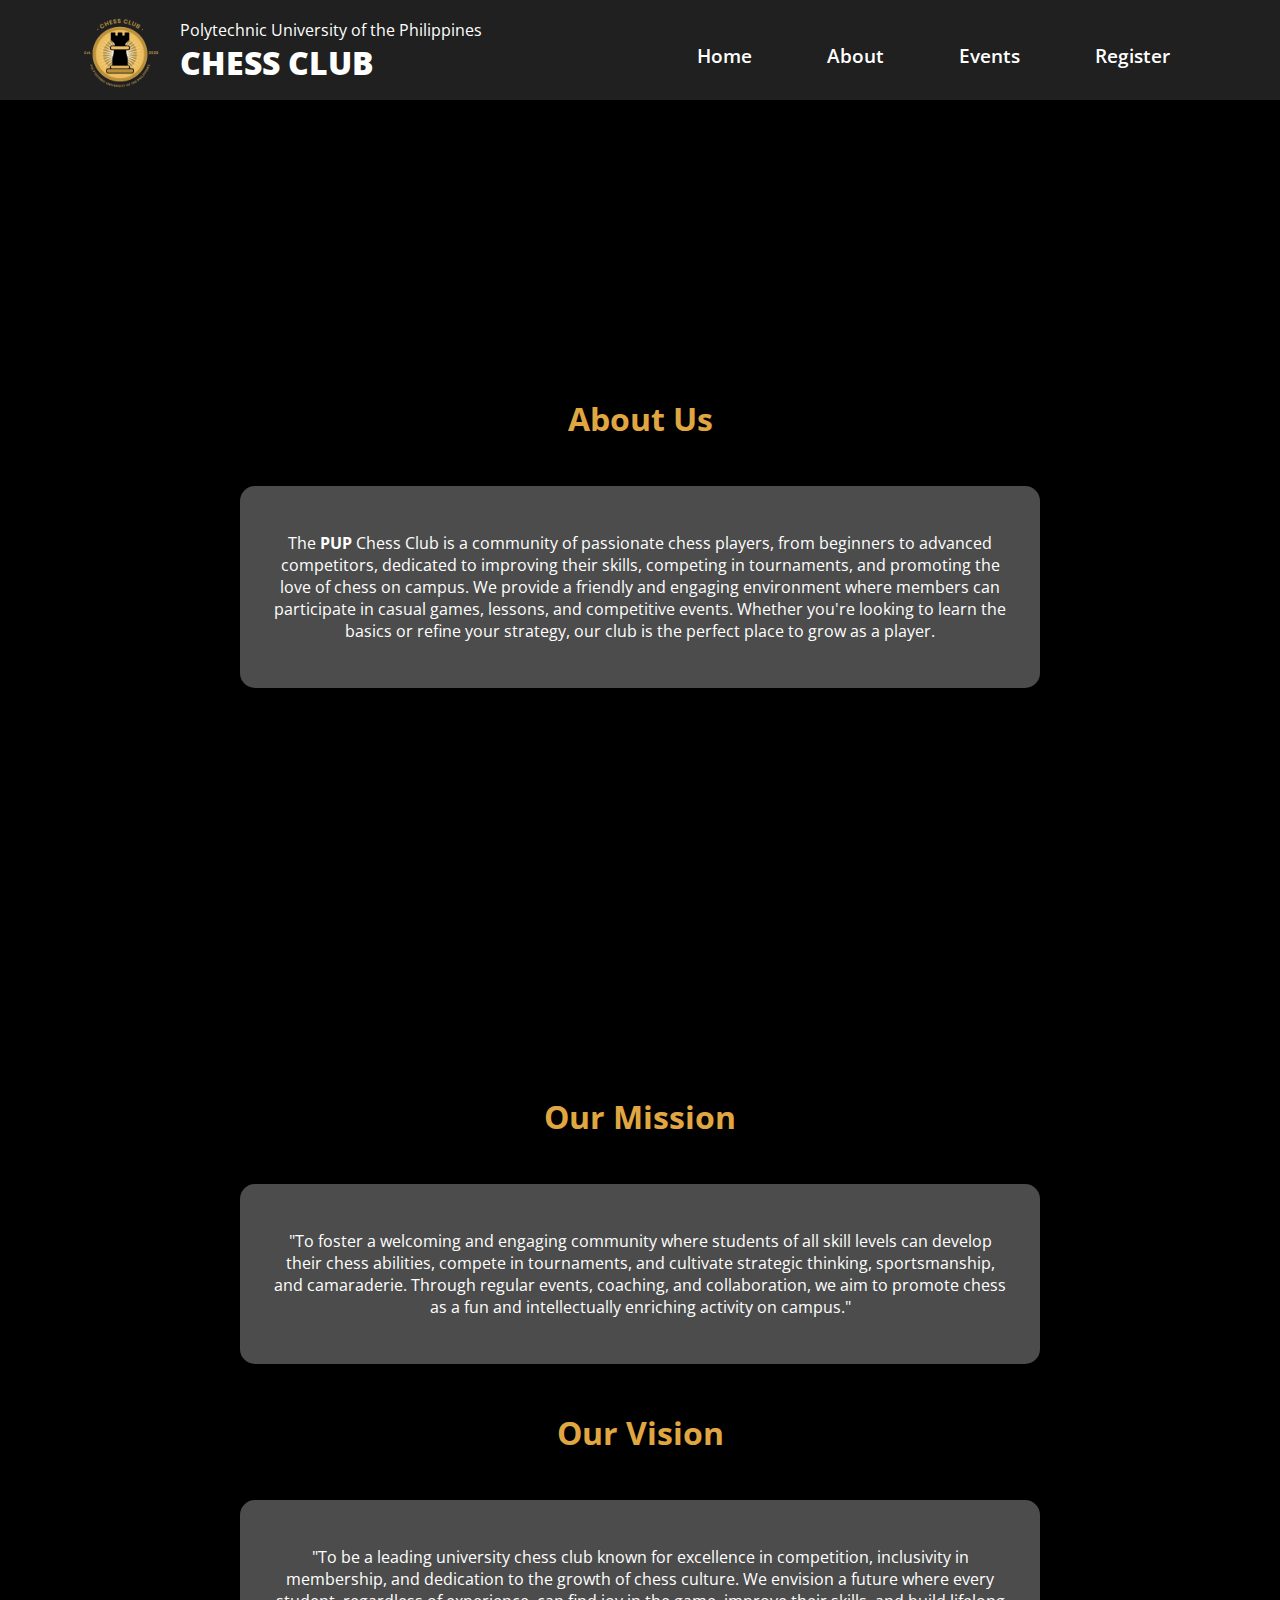
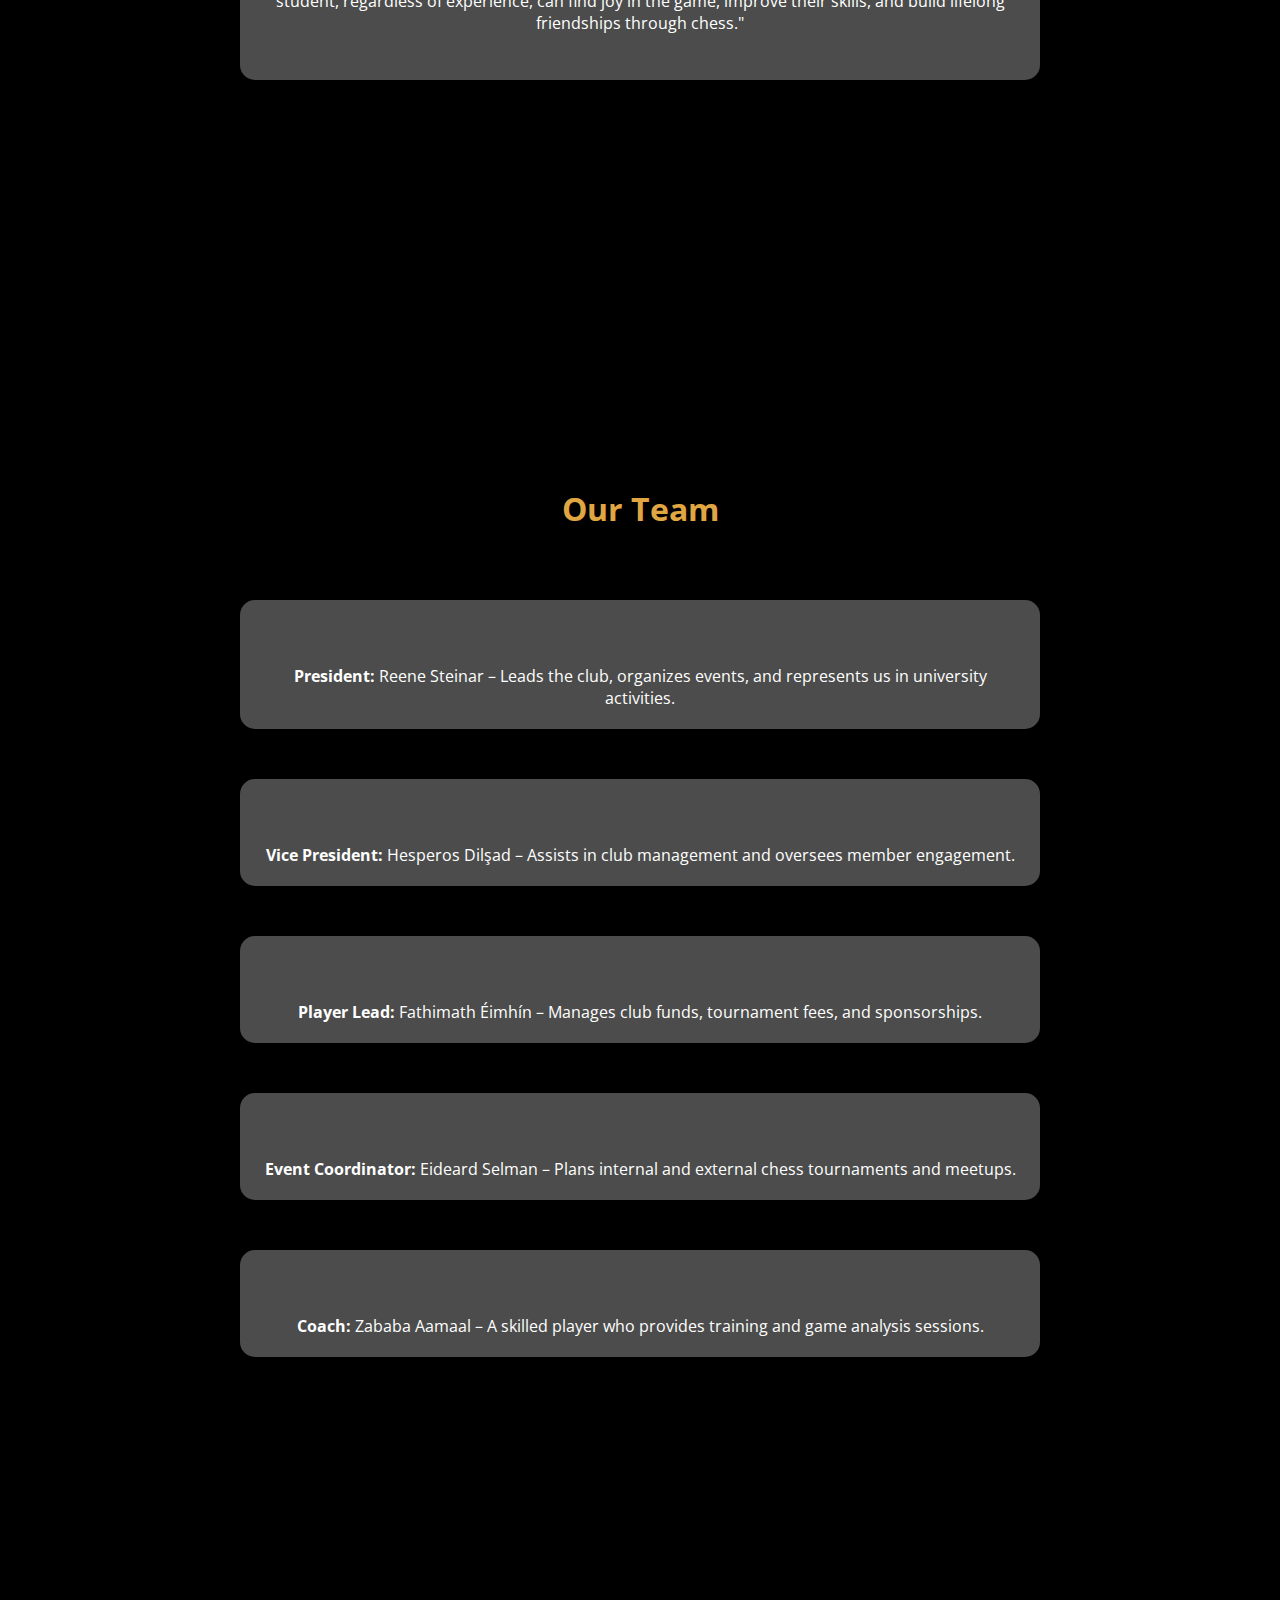
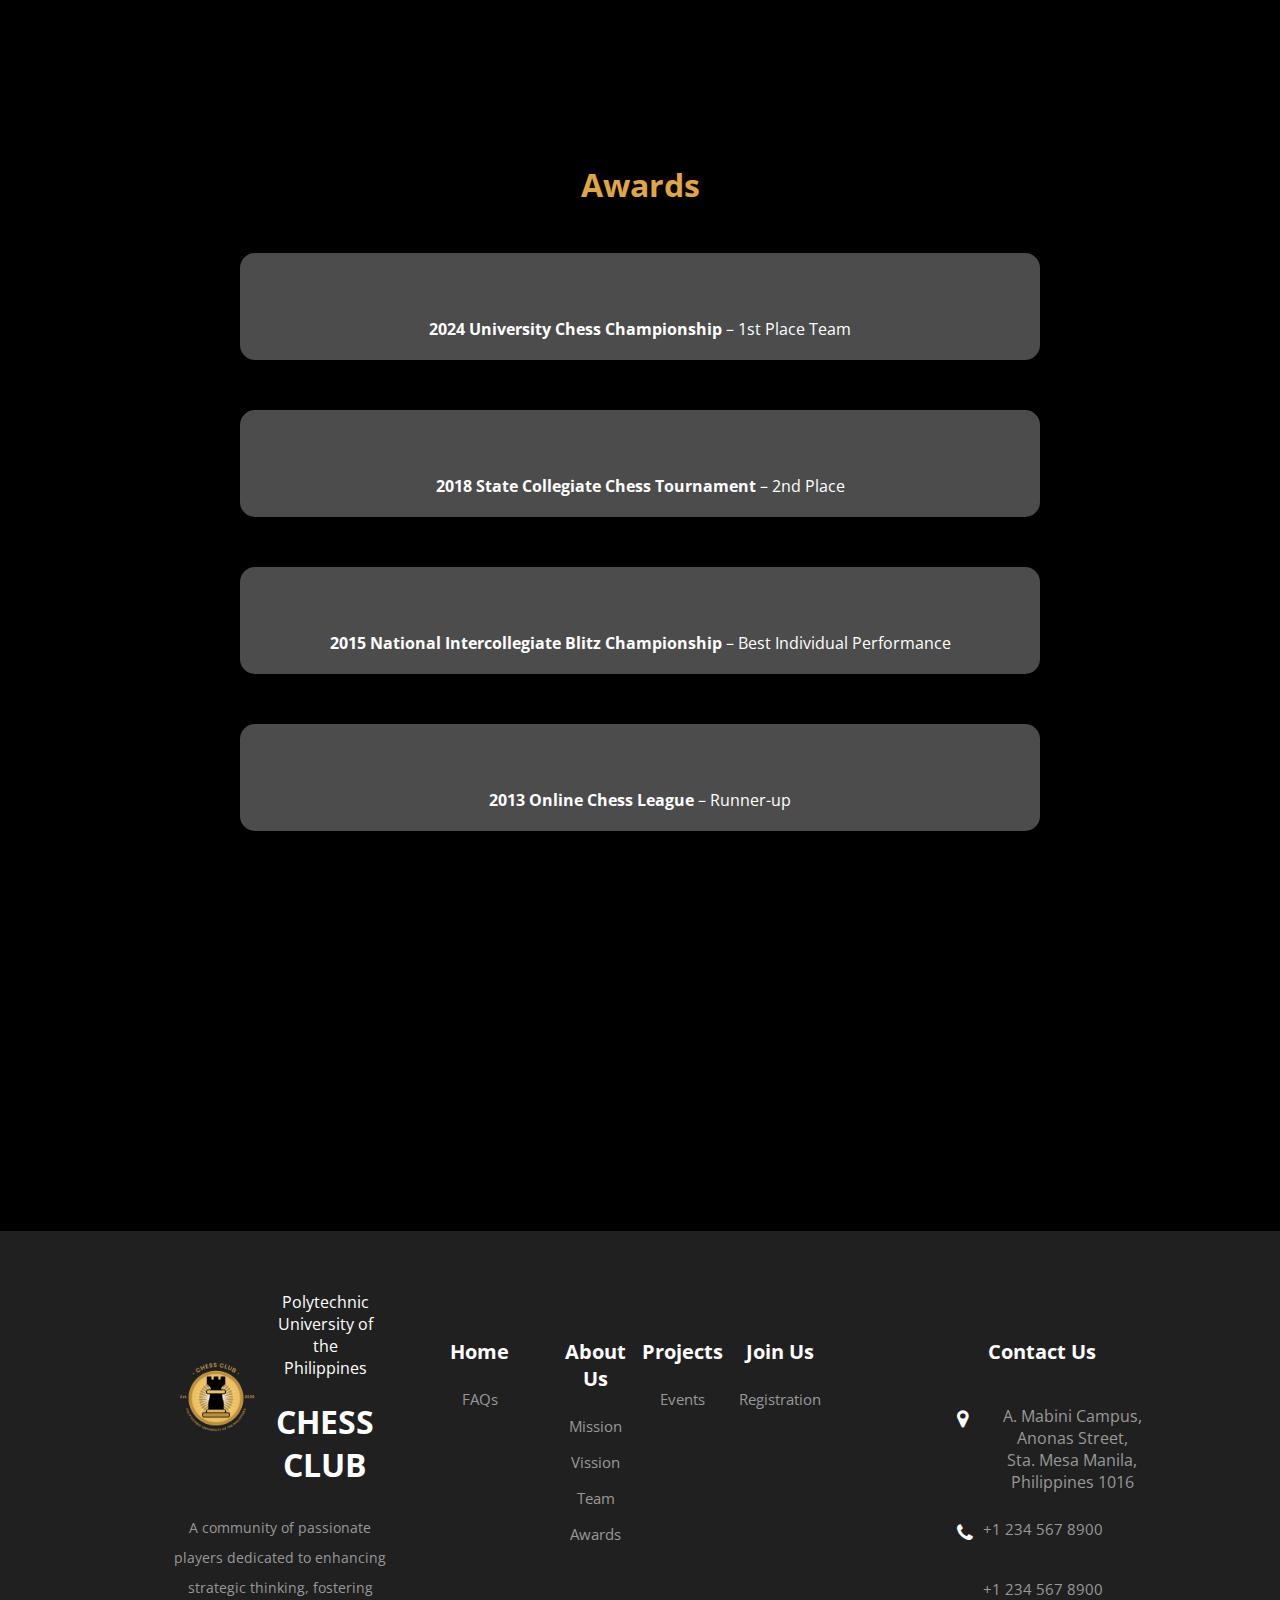
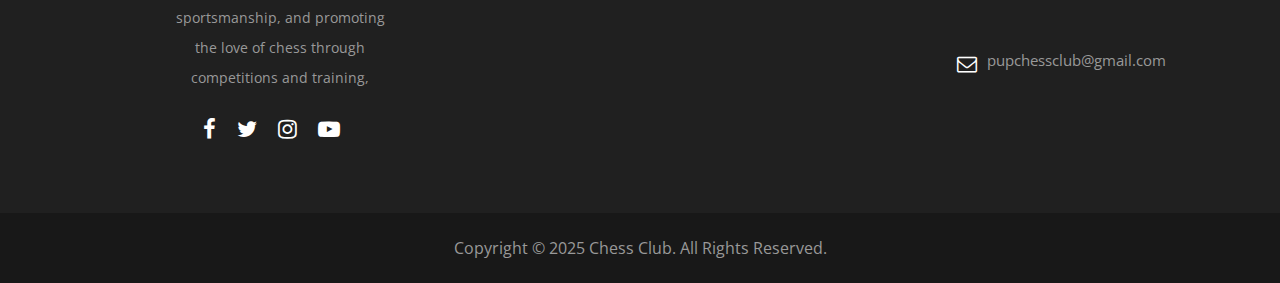
==== commit aae6914f: "Internal Style Sheet Adjustment" ====
--- a/about.html
+++ b/about.html
@@ -1,582 +1,558 @@
 <!DOCTYPE html>
 <html lang="en">
-    <head>
-        <meta charset="UTF-8" />
-        <meta name="viewport" content="width=device-width, initial-scale=1.0" />
-
-        <title>About | PUP Chess Club</title>
-        <link
-            rel="icon"
-            href="/assets/imgs/chess-logo-icon.png"
-            type="image/png"
-        />
-        <link rel="preconnect" href="https://fonts.googleapis.com" />
-        <link rel="preconnect" href="https://fonts.gstatic.com" crossorigin />
-        <link
-            href="https://fonts.googleapis.com/css2?family=Open+Sans:ital,wght@0,300..800;1,300..800&display=swap"
-            rel="stylesheet"
-        />
-        <link
-            rel="stylesheet"
-            href="https://cdnjs.cloudflare.com/ajax/libs/font-awesome/4.7.0/css/font-awesome.min.css"
-        />
-
-        <style>
-            body {
-                margin: 0;
-            }
-
-            header {
-                position: fixed;
-                display: flex;
-                justify-content: space-between;
-                align-items: center;
-                color: white;
-                top: 0;
-                left: 0;
-                width: 100%;
-                padding: 20px;
-                z-index: 10;
-            }
-            nav {
-                display: flex;
-                padding-right: 100px;
-                padding-left: 100px;
-                padding-top: 10px;
-            }
-            nav ul {
-                list-style-type: none;
-                padding: 0;
-                display: flex;
-                gap: 15px;
-                font-weight: 600;
-                font-size: 1.2rem;
-            }
-            nav ul li {
-                display: inline;
-                padding-left: 30px;
-                padding-right: 30px;
-            }
-            header a,
-            footer a {
-                color: white;
-                text-decoration: none;
-            }
-
-            body {
-                font-family: "Open Sans", sans-serif;
-                background-color: #000000;
-                margin: 0;
-                padding: 0;
-            }
-            main {
-                text-align: center;
-                padding: 20px;
-                background-color: #000000;
-                color: white;
-            }
-            #textdiv {
-                padding: 30px;
-                background-color: #4c4c4c;
-                border-radius: 15px;
-            }
-            #persondiv {
-                background-color: #4c4c4c;
-                padding: 20px;
-                margin-top: 50px;
-                border-radius: 15px;
-            }
-            #awardtextdiv {
-                margin-bottom: 50px;
-                background-color: #4c4c4c;
-                padding: 20px;
-                border-radius: 15px;
-            }
-            #about,
-            #mission-vision,
-            #our-team,
-            #awards {
-                display: inline-block;
-                width: 80%;
-                max-width: 800px;
-                padding: 30px;
-                border-radius: 15px;
-            }
-            h2 {
-                padding: 20px;
-                color: #e0a642;
-                font-size: 2em;
-            }
-
-            footer {
-                padding: 80px 13% 70px;
-            }
-
-            .footer {
-                display: grid;
-                grid-template-columns: 2fr 0.5fr 0.5fr 0.5fr 0.5fr 2fr;
-                gap: 1rem;
-                background: #202020;
-                margin-top: auto;
-                text-decoration: none;
-                list-style: none;
-            }
-
-            .footer-content h4 {
-                color: #fff;
-                margin-bottom: 1.5rem;
-                font-size: 20px;
-            }
-
-            .footer-content li {
-                margin-bottom: 16px;
-            }
-
-            .footer-content li a {
-                display: block;
-                color: #999;
-                font-size: 15px;
-                font-weight: 400;
-                transition: all 0.4s ease;
-            }
-
-            .footer-content li a:hover {
-                transform: translateY(-3px) translate(-5px);
-                color: #e0a642;
-            }
-
-            .icons a {
-                display: inline-block;
-                font-size: 22px;
-                color: #fff;
-                margin-right: 17px;
-                transition: all 0.4s ease;
-            }
-
-            .icons a:hover {
-                color: #e0a642;
-                transform: translateY(-5px);
-            }
-
-            .copyrightText {
-                width: 100%;
-                background: #181818;
-                padding: 8px 0;
-                text-align: center;
-                color: #999;
-            }
-
-            @media (max-width: 1024px) {
-                section {
-                    padding: 50px 8%;
-                }
-
-                .footer {
-                    display: grid;
-                    grid-template-columns: repeat(auto-fit, minmax(200px, 1fr));
-                    gap: 1rem;
-                    text-align: center;
-                }
-
-                .footer-content {
-                    text-align: center;
-                }
-
-                .footer-content h4 {
-                    font-size: 18px;
-                }
-
-                .footer-content li a {
-                    font-size: 14px;
-                }
-
-                .icons a {
-                    font-size: 20px;
-                }
-            }
-        </style>
-    </head>
-    <body>
-        <header style="background-color: #202020; height: 60px">
-            <div style="display: flex; padding: 50px; margin-top: 8px">
-                <img
-                    src="assets/imgs/chess-logo-icon.png"
-                    alt="page logo icon"
-                    width="100"
-                    height="100"
-                />
-                <div style="padding-left: 10px">
-                    <p style="margin-bottom: 0%">
-                        Polytechnic University of the Philippines
-                    </p>
-                    <h1 style="font-weight: 1000; margin-top: 0%">
-                        CHESS CLUB
-                    </h1>
-                </div>
-            </div>
-            <nav>
-                <ul>
-                    <li><a href="index.html">Home</a></li>
-                    <li><a href="about.html">About</a></li>
-                    <li><a href="events.html">Events</a></li>
-                    <li><a href="registration.html">Register</a></li>
-                </ul>
-            </nav>
-        </header>
-
-        <main>
-            <div style="height: 300px"></div>
-
-            <section id="about">
-                <h2 style="padding: 20px; color: #e0a642; font-size: 2em">
-                    About Us
-                </h2>
-
-                <div id="textdiv">
-                    <p>
-                        The <strong>PUP</strong> Chess Club is a community of
-                        passionate chess players, from beginners to advanced
-                        competitors, dedicated to improving their skills,
-                        competing in tournaments, and promoting the love of
-                        chess on campus. We provide a friendly and engaging
-                        environment where members can participate in casual
-                        games, lessons, and competitive events. Whether you're
-                        looking to learn the basics or refine your strategy, our
-                        club is the perfect place to grow as a player.
-                    </p>
-                </div>
-            </section>
-
-            <div style="height: 300px"></div>
-
-            <section id="mission-vision">
-                <h2>Our Mission</h2>
-
-                <div id="textdiv">
-                    <p>
-                        "To foster a welcoming and engaging community where
-                        students of all skill levels can develop their chess
-                        abilities, compete in tournaments, and cultivate
-                        strategic thinking, sportsmanship, and camaraderie.
-                        Through regular events, coaching, and collaboration, we
-                        aim to promote chess as a fun and intellectually
-                        enriching activity on campus."
-                    </p>
-                </div>
-
-                <h2>Our Vision</h2>
-
-                <div id="textdiv">
-                    <p>
-                        "To be a leading university chess club known for
-                        excellence in competition, inclusivity in membership,
-                        and dedication to the growth of chess culture. We
-                        envision a future where every student, regardless of
-                        experience, can find joy in the game, improve their
-                        skills, and build lifelong friendships through chess."
-                    </p>
-                </div>
-            </section>
-
-            <div style="height: 300px"></div>
-
-            <section id="our-team">
-                <h2>Our Team</h2>
-
-                <div id="persondiv">
-                    <img
-                        src="https://fastly.picsum.photos/id/99/200/200.jpg?hmac=vq3pNOfn_v1G2zEti608wHsYMUI6PYfGzCo-1WLZZ68"
-                        alt=""
-                        width="100"
-                        height="100"
-                        style="
-                            margin-top: 20px;
-                            margin-bottom: 20px;
-                            border-radius: 50%;
-                        "
-                    /><br />
-                    <strong>President:</strong> Reene Steinar – Leads the club,
-                    organizes events, and represents us in university
-                    activities.<br />
-                </div>
-
-                <div id="persondiv">
-                    <img
-                        src="https://fastly.picsum.photos/id/810/200/200.jpg?hmac=h-LObTvlGPc-9CHrUTHemskWMBEOjqEWQejDQV2zvg4"
-                        alt=""
-                        width="100"
-                        height="100"
-                        style="
-                            margin-top: 20px;
-                            margin-bottom: 20px;
-                            border-radius: 50%;
-                        "
-                    /><br />
-                    <strong>Vice President:</strong> Hesperos Dilşad – Assists
-                    in club management and oversees member engagement.<br />
-                </div>
-
-                <div id="persondiv">
-                    <img
-                        src="https://fastly.picsum.photos/id/572/200/200.jpg?hmac=YFsNUCQc2Dfz_5O0HY8HmDfquz04XrdcpJ0P4Z7plRY"
-                        alt=""
-                        width="100"
-                        height="100"
-                        style="
-                            margin-top: 20px;
-                            margin-bottom: 20px;
-                            border-radius: 50%;
-                        "
-                    /><br />
-                    <strong>Player Lead:</strong> Fathimath Éimhín – Manages
-                    club funds, tournament fees, and sponsorships.<br />
-                </div>
-
-                <div id="persondiv">
-                    <img
-                        src="https://fastly.picsum.photos/id/802/200/200.jpg?hmac=alfo3M8Ps4XWmFJGIwuzLUqOrwxqkE5_f65vCtk6_Iw"
-                        alt=""
-                        width="100"
-                        height="100"
-                        style="
-                            margin-top: 20px;
-                            margin-bottom: 20px;
-                            border-radius: 50%;
-                        "
-                    /><br />
-                    <strong>Event Coordinator:</strong> Eideard Selman – Plans
-                    internal and external chess tournaments and meetups.<br />
-                </div>
-
-                <div id="persondiv">
-                    <img
-                        src="https://fastly.picsum.photos/id/770/200/200.jpg?hmac=QFpEnsRd_HVWziMxXltLr7icjRJhyhL7vsBAwyXrotA"
-                        alt=""
-                        width="100"
-                        height="100"
-                        style="
-                            margin-top: 20px;
-                            margin-bottom: 20px;
-                            border-radius: 50%;
-                        "
-                    /><br />
-                    <strong>Coach:</strong> Zababa Aamaal – A skilled player who
-                    provides training and game analysis sessions.
-                </div>
-            </section>
-
-            <div style="height: 300px"></div>
-
-            <section id="awards">
-                <h2>Awards</h2>
-
-                <div id="awardtextdiv">
-                    <img
-                        src="https://fastly.picsum.photos/id/172/200/300.jpg?hmac=Z5LhQNM9g-UdcCGfryluTaIrxwIaAD_pMo_izKB2nuA"
-                        alt=""
-                        width="200"
-                        height="300"
-                        style="margin-top: 20px; margin-bottom: 20px"
-                    /><br />
-                    <strong>2024 University Chess Championship</strong> – 1st
-                    Place Team
-                </div>
-
-                <div id="awardtextdiv">
-                    <img
-                        src="https://fastly.picsum.photos/id/544/200/300.jpg?hmac=YL3M_fg_84Kqg0EQTvbltmjeGeQetARWPFA5YLn5hS0"
-                        alt=""
-                        width="200"
-                        height="300"
-                        style="margin-top: 20px; margin-bottom: 20px"
-                    /><br />
-                    <strong>2018 State Collegiate Chess Tournament</strong> –
-                    2nd Place
-                </div>
-
-                <div id="awardtextdiv">
-                    <img
-                        src="https://fastly.picsum.photos/id/55/200/300.jpg?hmac=VjTl-6Y6NNyUWof_G17-KlocVl0QuUoxpir1beSTl8A"
-                        alt=""
-                        width="200"
-                        height="300"
-                        style="margin-top: 20px; margin-bottom: 20px"
-                    /><br />
-                    <strong
-                        >2015 National Intercollegiate Blitz
-                        Championship</strong
-                    >
-                    – Best Individual Performance
-                </div>
-
-                <div id="awardtextdiv">
-                    <img
-                        src="https://fastly.picsum.photos/id/940/200/300.jpg?hmac=H13hOo0ZH4iX7fShH_p1dNg8gyZKXZIUNFfR74kIO7k"
-                        alt=""
-                        width="200"
-                        height="300"
-                        style="margin-top: 20px; margin-bottom: 20px"
-                    /><br />
-                    <strong>2013 Online Chess League</strong> – Runner-up
-                </div>
-            </section>
-
-            <div style="height: 300px"></div>
-        </main>
-
-        <footer class="footer">
-            <div
-                class="footer-content"
-                style="
-                    display: flex;
-                    flex-direction: column;
-                    align-items: center;
-                    text-align: center;
-                    flex: 1.5;
-                "
+  <head>
+    <meta charset="UTF-8" />
+    <meta name="viewport" content="width=device-width, initial-scale=1.0" />
+
+    <title>About | PUP Chess Club</title>
+    <link rel="icon" href=assets/imgs/chess-logo-icon.png" type="image/png" />
+    <link rel="preconnect" href="https://fonts.googleapis.com" />
+    <link rel="preconnect" href="https://fonts.gstatic.com" crossorigin />
+    <link
+      href="https://fonts.googleapis.com/css2?family=Open+Sans:ital,wght@0,300..800;1,300..800&display=swap"
+      rel="stylesheet"
+    />
+    <link
+      rel="stylesheet"
+      href="https://cdnjs.cloudflare.com/ajax/libs/font-awesome/4.7.0/css/font-awesome.min.css"
+    />
+
+    <style>
+      header {
+        position: fixed;
+        display: flex;
+        justify-content: space-between;
+        align-items: center;
+        color: white;
+        top: 0;
+        left: 0;
+        width: 100%;
+        padding: 20px;
+        z-index: 10;
+      }
+      nav {
+        display: flex;
+        padding-right: 100px;
+        padding-left: 100px;
+        padding-top: 10px;
+      }
+      nav ul {
+        list-style-type: none;
+        padding: 0;
+        display: flex;
+        gap: 15px;
+        font-weight: 600;
+        font-size: 1.2rem;
+      }
+      nav ul li {
+        display: inline;
+        padding-left: 30px;
+        padding-right: 30px;
+      }
+      header a,
+      footer a {
+        color: white;
+        text-decoration: none;
+      }
+
+      body {
+        font-family: "Open Sans", sans-serif;
+        background-color: #000000;
+        margin: 0;
+        padding: 0;
+      }
+      main {
+        text-align: center;
+        padding: 20px;
+        background-color: #000000;
+        color: white;
+      }
+      #textdiv {
+        padding: 30px;
+        background-color: #4c4c4c;
+        border-radius: 15px;
+      }
+      #persondiv {
+        background-color: #4c4c4c;
+        padding: 20px;
+        margin-top: 50px;
+        border-radius: 15px;
+      }
+      #awardtextdiv {
+        margin-bottom: 50px;
+        background-color: #4c4c4c;
+        padding: 20px;
+        border-radius: 15px;
+      }
+      #about,
+      #mission-vision,
+      #our-team,
+      #awards {
+        display: inline-block;
+        width: 80%;
+        max-width: 800px;
+        padding: 30px;
+        border-radius: 15px;
+      }
+      h2 {
+        padding: 20px;
+        color: #e0a642;
+        font-size: 2em;
+      }
+
+      footer {
+        padding: 80px 13% 70px;
+      }
+
+      .footer {
+        display: grid;
+        grid-template-columns: 2fr 0.5fr 0.5fr 0.5fr 0.5fr 2fr;
+        gap: 1rem;
+        background: #202020;
+        margin-top: auto;
+        text-decoration: none;
+        list-style: none;
+      }
+
+      .footer-content h4 {
+        color: #fff;
+        margin-bottom: 1.5rem;
+        font-size: 20px;
+      }
+
+      .footer-content li {
+        margin-bottom: 16px;
+      }
+
+      .footer-content li a {
+        display: block;
+        color: #999;
+        font-size: 15px;
+        font-weight: 400;
+        transition: all 0.4s ease;
+      }
+
+      .footer-content li a:hover {
+        transform: translateY(-3px) translate(-5px);
+        color: #e0a642;
+      }
+
+      .icons a {
+        display: inline-block;
+        font-size: 22px;
+        color: #fff;
+        margin-right: 17px;
+        transition: all 0.4s ease;
+      }
+
+      .icons a:hover {
+        color: #e0a642;
+        transform: translateY(-5px);
+      }
+
+      .copyrightText {
+        width: 100%;
+        background: #181818;
+        padding: 8px 0;
+        text-align: center;
+        color: #999;
+      }
+
+      @media (max-width: 1024px) {
+        section {
+          padding: 50px 8%;
+        }
+
+        .footer {
+          display: grid;
+          grid-template-columns: repeat(auto-fit, minmax(200px, 1fr));
+          gap: 1rem;
+          text-align: center;
+        }
+
+        .footer-content {
+          text-align: center;
+        }
+
+        .footer-content h4 {
+          font-size: 18px;
+        }
+
+        .footer-content li a {
+          font-size: 14px;
+        }
+
+        .icons a {
+          font-size: 20px;
+        }
+      }
+      .mainheader {
+        background-color: #202020;
+        height: 60px;
+      }
+      .spacingdiv {
+        height: 300px;
+      }
+      #persondiv img {
+        width: 100;
+        height: 100;
+        margin-top: 20px;
+        margin-bottom: 20px;
+        border-radius: 50%;
+      }
+      #awardtextdiv img {
+        width: 200;
+        height: 300;
+        margin-top: 20px;
+        margin-bottom: 20px;
+      }
+      .footer-content {
+        display: flex;
+        flex-direction: column;
+        align-items: center;
+        text-align: center;
+        flex: 1.5;
+      }
+      #footer-content-logo {
+        display: flex;
+        align-items: center;
+        gap: 10px;
+      }
+      #footer-content-logo img {
+        width: 100px;
+        height: 100px;
+        margin-top: -20px;
+      }
+      #footer-content-text {
+        display: flex;
+        flex-direction: column;
+        align-items: flex-start;
+        color: #fff;
+        margin-top: -20px;
+        margin-right: 20px;
+      }
+      .footer-content p {
+        color: #999;
+        font-size: 14px;
+        line-height: 30px;
+        margin: 20px 0;
+        margin-top: 5px;
+      }
+      #home-content {
+        margin-left: 40px;
+        margin-right: 40px;
+      }
+      #contact-content {
+        flex: 2;
+        margin-left: 80px;
+      }
+      .contact ul {
+        position: relative;
+      }
+      .contact li {
+        display: flex;
+        margin-bottom: 16px;
+      }
+      #contact-marker {
+        color: #fff;
+        font-size: 20px;
+        margin-right: 10px;
+      }
+      #marker-text {
+        color: #999;
+      }
+      #contact-phone {
+        color: #fff;
+        font-size: 20px;
+        margin-right: 10px;
+        padding-top: 10px;
+      }
+      #contact-email {
+        color: #fff;
+        font-size: 20px;
+        margin-right: 10px;
+        padding-top: 10px;
+      }
+      #email {
+        color: #999;
+        text-decoration: none;
+      }
+      #mainheader-imgdiv {
+        display: flex;
+        padding: 50px;
+        margin-top: 8px;
+      }
+      #mainheader-imgdiv img {
+        width: 100px;
+        height: 100px;
+      }
+      #mainheader-imgdiv div {
+        padding-left: 10px;
+      }
+      #mainheader-imgdiv p {
+        margin-bottom: 0%;
+      }
+      #mainheader-imgdiv h1 {
+        font-weight: 1000;
+        margin-top: 0%;
+      }
+    </style>
+  </head>
+  <body>
+    <header class="mainheader">
+      <div id="mainheader-imgdiv">
+        <img src="assets/imgs/chess-logo-icon.png" alt="page logo icon" />
+        <div>
+          <p>Polytechnic University of the Philippines</p>
+          <h1>CHESS CLUB</h1>
+        </div>
+      </div>
+      <nav>
+        <ul>
+          <li><a href="index.html">Home</a></li>
+          <li><a href="about.html">About</a></li>
+          <li><a href="events.html">Events</a></li>
+          <li><a href="registration.html">Register</a></li>
+        </ul>
+      </nav>
+    </header>
+
+    <main>
+      <div class="spacingdiv"></div>
+
+      <section id="about">
+        <h2>About Us</h2>
+
+        <div id="textdiv">
+          <p>
+            The <strong>PUP</strong> Chess Club is a community of passionate
+            chess players, from beginners to advanced competitors, dedicated to
+            improving their skills, competing in tournaments, and promoting the
+            love of chess on campus. We provide a friendly and engaging
+            environment where members can participate in casual games, lessons,
+            and competitive events. Whether you're looking to learn the basics
+            or refine your strategy, our club is the perfect place to grow as a
+            player.
+          </p>
+        </div>
+      </section>
+
+      <div class="spacingdiv"></div>
+
+      <section id="mission-vision">
+        <h2>Our Mission</h2>
+
+        <div id="textdiv">
+          <p>
+            "To foster a welcoming and engaging community where students of all
+            skill levels can develop their chess abilities, compete in
+            tournaments, and cultivate strategic thinking, sportsmanship, and
+            camaraderie. Through regular events, coaching, and collaboration, we
+            aim to promote chess as a fun and intellectually enriching activity
+            on campus."
+          </p>
+        </div>
+
+        <h2>Our Vision</h2>
+
+        <div id="textdiv">
+          <p>
+            "To be a leading university chess club known for excellence in
+            competition, inclusivity in membership, and dedication to the growth
+            of chess culture. We envision a future where every student,
+            regardless of experience, can find joy in the game, improve their
+            skills, and build lifelong friendships through chess."
+          </p>
+        </div>
+      </section>
+
+      <div class="spacingdiv"></div>
+
+      <section id="our-team">
+        <h2>Our Team</h2>
+
+        <div id="persondiv">
+          <img
+            src="https://fastly.picsum.photos/id/99/200/200.jpg?hmac=vq3pNOfn_v1G2zEti608wHsYMUI6PYfGzCo-1WLZZ68"
+            alt=""
+          /><br />
+          <strong>President:</strong> Reene Steinar – Leads the club, organizes
+          events, and represents us in university activities.<br />
+        </div>
+
+        <div id="persondiv">
+          <img
+            src="https://fastly.picsum.photos/id/810/200/200.jpg?hmac=h-LObTvlGPc-9CHrUTHemskWMBEOjqEWQejDQV2zvg4"
+            alt=""
+          /><br />
+          <strong>Vice President:</strong> Hesperos Dilşad – Assists in club
+          management and oversees member engagement.<br />
+        </div>
+
+        <div id="persondiv">
+          <img
+            src="https://fastly.picsum.photos/id/572/200/200.jpg?hmac=YFsNUCQc2Dfz_5O0HY8HmDfquz04XrdcpJ0P4Z7plRY"
+            alt=""
+          /><br />
+          <strong>Player Lead:</strong> Fathimath Éimhín – Manages club funds,
+          tournament fees, and sponsorships.<br />
+        </div>
+
+        <div id="persondiv">
+          <img
+            src="https://fastly.picsum.photos/id/802/200/200.jpg?hmac=alfo3M8Ps4XWmFJGIwuzLUqOrwxqkE5_f65vCtk6_Iw"
+            alt=""
+          /><br />
+          <strong>Event Coordinator:</strong> Eideard Selman – Plans internal
+          and external chess tournaments and meetups.<br />
+        </div>
+
+        <div id="persondiv">
+          <img
+            src="https://fastly.picsum.photos/id/770/200/200.jpg?hmac=QFpEnsRd_HVWziMxXltLr7icjRJhyhL7vsBAwyXrotA"
+            alt=""
+          /><br />
+          <strong>Coach:</strong> Zababa Aamaal – A skilled player who provides
+          training and game analysis sessions.
+        </div>
+      </section>
+
+      <div class="spacingdiv"></div>
+
+      <section id="awards">
+        <h2>Awards</h2>
+
+        <div id="awardtextdiv">
+          <img
+            src="https://fastly.picsum.photos/id/172/200/300.jpg?hmac=Z5LhQNM9g-UdcCGfryluTaIrxwIaAD_pMo_izKB2nuA"
+            alt=""
+          /><br />
+          <strong>2024 University Chess Championship</strong> – 1st Place Team
+        </div>
+
+        <div id="awardtextdiv">
+          <img
+            src="https://fastly.picsum.photos/id/544/200/300.jpg?hmac=YL3M_fg_84Kqg0EQTvbltmjeGeQetARWPFA5YLn5hS0"
+            alt=""
+          /><br />
+          <strong>2018 State Collegiate Chess Tournament</strong> – 2nd Place
+        </div>
+
+        <div id="awardtextdiv">
+          <img
+            src="https://fastly.picsum.photos/id/55/200/300.jpg?hmac=VjTl-6Y6NNyUWof_G17-KlocVl0QuUoxpir1beSTl8A"
+            alt=""
+          /><br />
+          <strong>2015 National Intercollegiate Blitz Championship</strong>
+          – Best Individual Performance
+        </div>
+
+        <div id="awardtextdiv">
+          <img
+            src="https://fastly.picsum.photos/id/940/200/300.jpg?hmac=H13hOo0ZH4iX7fShH_p1dNg8gyZKXZIUNFfR74kIO7k"
+            alt=""
+          /><br />
+          <strong>2013 Online Chess League</strong> – Runner-up
+        </div>
+      </section>
+
+      <div class="spacingdiv"></div>
+    </main>
+
+    <footer class="footer">
+      <div class="footer-content">
+        <div id="footer-content-logo">
+          <a href="#">
+            <img src="assets/imgs/chess-logo-icon.png" />
+          </a>
+
+          <div id="footer-content-text">
+            <p1>Polytechnic University of the Philippines</p1>
+            <h1>CHESS CLUB</h1>
+          </div>
+        </div>
+
+        <p>
+          A community of passionate players dedicated to enhancing strategic
+          thinking, fostering sportsmanship, and promoting the love of chess
+          through competitions and training,
+        </p>
+
+        <div class="icons">
+          <a href="https://www.facebook.com"
+            ><i class="fa fa-facebook" aria-hidden="true"></i
+          ></a>
+          <a href="https://www.x.com"
+            ><i class="fa fa-twitter" aria-hidden="true"></i
+          ></a>
+          <a href="https://www.instagram.com"
+            ><i class="fa fa-instagram" aria-hidden="true"></i
+          ></a>
+          <a href="https://www.youtube.com"
+            ><i class="fa fa-youtube-play" aria-hidden="true"></i
+          ></a>
+        </div>
+      </div>
+
+      <div class="footer-content" id="home-content">
+        <h4>Home</h4>
+        <li><a href="#">FAQs</a></li>
+      </div>
+
+      <div class="footer-content">
+        <h4>About Us</h4>
+        <li><a href="#about">Mission</a></li>
+        <li><a href="#about">Vission</a></li>
+        <li><a href="#our-team">Team</a></li>
+        <li><a href="#awards">Awards</a></li>
+      </div>
+
+      <div class="footer-content">
+        <h4>Projects</h4>
+        <li><a href="#">Events</a></li>
+      </div>
+
+      <div class="footer-content">
+        <h4>Join Us</h4>
+        <li><a href="#">Registration</a></li>
+      </div>
+
+      <div class="footer-content" id="contact-content">
+        <h4>Contact Us</h4>
+        <ul class="contact">
+          <li>
+            <span id="contact-marker">
+              <i class="fa fa-map-marker" aria-hidden="true"></i>
+            </span>
+            <span id="marker-text"
+              >A. Mabini Campus, Anonas Street,<br />
+              Sta. Mesa Manila, Philippines 1016</span
             >
-                <div style="display: flex; align-items: center; gap: 10px">
-                    <a href="#">
-                        <img
-                            src="assets/imgs/chess-logo-icon.png"
-                            style="
-                                width: 100px;
-                                height: 100px;
-                                margin-top: -20px;
-                            "
-                        />
-                    </a>
-
-                    <div
-                        class="text"
-                        style="
-                            display: flex;
-                            flex-direction: column;
-                            align-items: flex-start;
-                            color: #fff;
-                            margin-top: -20px;
-                            margin-right: 20px;
-                        "
-                    >
-                        <p1>Polytechnic University of the Philippines</p1>
-                        <h1>CHESS CLUB</h1>
-                    </div>
-                </div>
-
-                <p
-                    style="
-                        color: #999;
-                        font-size: 14px;
-                        line-height: 30px;
-                        margin: 20px 0;
-                        margin-top: 5px;
-                    "
-                >
-                    A community of passionate players dedicated to enhancing
-                    strategic thinking, fostering sportsmanship, and promoting
-                    the love of chess through competitions and training,
-                </p>
-
-                <div class="icons">
-                    <a href="https://www.facebook.com"
-                        ><i class="fa fa-facebook" aria-hidden="true"></i
-                    ></a>
-                    <a href="https://www.x.com"
-                        ><i class="fa fa-twitter" aria-hidden="true"></i
-                    ></a>
-                    <a href="https://www.instagram.com"
-                        ><i class="fa fa-instagram" aria-hidden="true"></i
-                    ></a>
-                    <a href="https://www.youtube.com"
-                        ><i class="fa fa-youtube-play" aria-hidden="true"></i
-                    ></a>
-                </div>
-            </div>
-
-            <div
-                class="footer-content"
-                style="margin-left: 40px; margin-right: 40px"
-            >
-                <h4>Home</h4>
-                <li><a href="#">FAQs</a></li>
-            </div>
-
-            <div class="footer-content">
-                <h4>About Us</h4>
-                <li><a href="#about">Mission</a></li>
-                <li><a href="#about">Vission</a></li>
-                <li><a href="#our-team">Team</a></li>
-                <li><a href="#awards">Awards</a></li>
-            </div>
-
-            <div class="footer-content">
-                <h4>Projects</h4>
-                <li><a href="#">Events</a></li>
-            </div>
-
-            <div class="footer-content">
-                <h4>Join Us</h4>
-                <li><a href="#">Registration</a></li>
-            </div>
-
-            <div class="footer-content" style="flex: 2; margin-left: 80px">
-                <h4>Contact Us</h4>
-                <ul class="contact" style="position: relative">
-                    <li style="display: flex; margin-bottom: 16px">
-                        <span
-                            style="
-                                color: #fff;
-                                font-size: 20px;
-                                margin-right: 10px;
-                            "
-                        >
-                            <i class="fa fa-map-marker" aria-hidden="true"></i>
-                        </span>
-                        <span style="color: #999"
-                            >A. Mabini Campus, Anonas Street,<br />
-                            Sta. Mesa Manila, Philippines 1016</span
-                        >
-                    </li>
-                    <li style="display: flex; margin-bottom: 16px">
-                        <span
-                            style="
-                                color: #fff;
-                                font-size: 20px;
-                                margin-right: 10px;
-                                padding-top: 10px;
-                            "
-                        >
-                            <i class="fa fa-phone" aria-hidden="true"></i>
-                        </span>
-                        <p>
-                            <a href="tel:123456789">+1 234 567 8900</a><br />
-                            <a href="tel:123456789">+1 234 567 8900</a>
-                        </p>
-                    </li>
-                    <li style="display: flex; margin-bottom: 16px">
-                        <span
-                            style="
-                                color: #fff;
-                                font-size: 20px;
-                                margin-right: 10px;
-                                padding-top: 10px;
-                            "
-                        >
-                            <i class="fa fa-envelope-o" aria-hidden="true"></i>
-                        </span>
-                        <p>
-                            <a
-                                href="mailto:pupchessclub@gmail.com"
-                                style="color: #999; text-decoration: none"
-                                >pupchessclub@gmail.com</a
-                            >
-                        </p>
-                    </li>
-                </ul>
-            </div>
-        </footer>
-        <div class="copyrightText">
-            <p>Copyright © 2025 Chess Club. All Rights Reserved.</p>
-        </div>
-    </body>
+          </li>
+          <li>
+            <span id="contact-phone">
+              <i class="fa fa-phone" aria-hidden="true"></i>
+            </span>
+            <p>
+              <a href="tel:123456789">+1 234 567 8900</a><br />
+              <a href="tel:123456789">+1 234 567 8900</a>
+            </p>
+          </li>
+          <li>
+            <span id="contact-email">
+              <i class="fa fa-envelope-o" aria-hidden="true"></i>
+            </span>
+            <p>
+              <a id="email" href="mailto:pupchessclub@gmail.com"
+                >pupchessclub@gmail.com</a
+              >
+            </p>
+          </li>
+        </ul>
+      </div>
+    </footer>
+    <div class="copyrightText">
+      <p>Copyright © 2025 Chess Club. All Rights Reserved.</p>
+    </div>
+  </body>
 </html>
